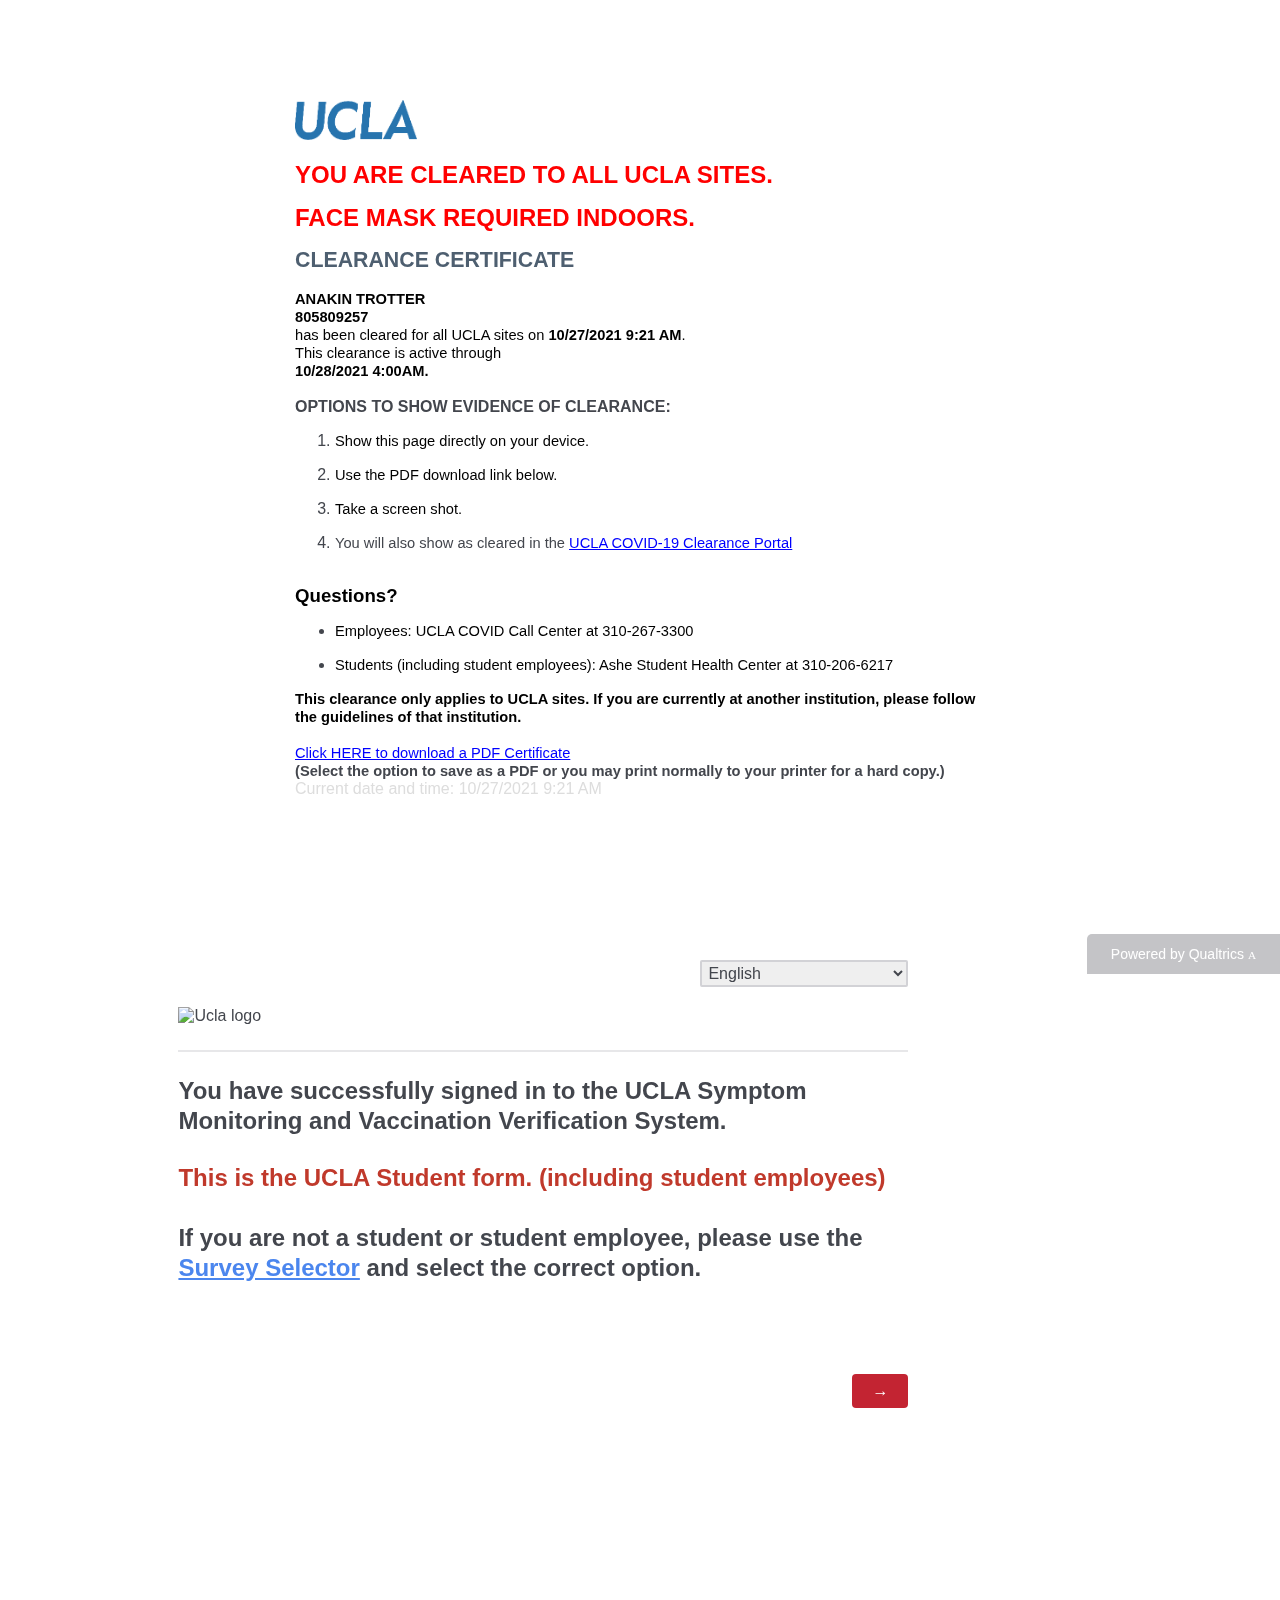
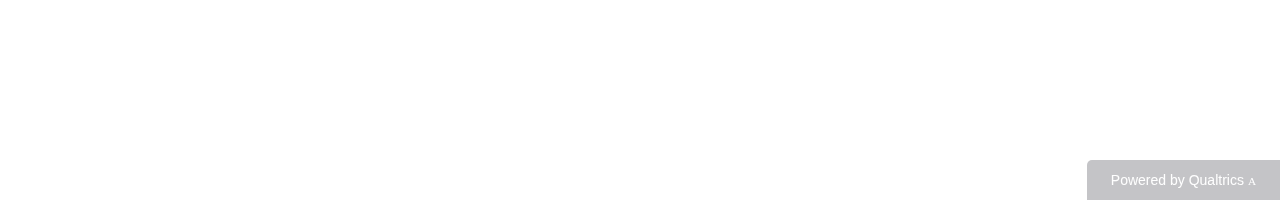
==== copy0.html @ d636b78f "pog" ====
<!DOCTYPE html>
<!-- saved from url=(0065)https://uclasurveys.co1.qualtrics.com/jfe/form/SV_2fy4RuUi5Izpreu -->
<html class="JFEScope" lang="EN">

<head>
	<meta http-equiv="Content-Type" content="text/html; charset=UTF-8">

	<meta http-equiv="X-UA-Compatible" content="IE=edge">
	<meta name="apple-mobile-web-app-capable" content="yes">
	<meta name="mobile-web-app-capable" content="yes">
	<title>UCLA Symptom Monitoring</title>

	<link rel="dns-prefetch" href="https://co1.qualtrics.com/WRQualtricsShared/">
	<link rel="preconnect" href="https://co1.qualtrics.com/WRQualtricsShared/">

	<meta name="description"
		content="Qualtrics sophisticated online survey software solutions make creating online surveys easy. Learn more about Research Suite and get a free account today.">
	<meta name="robots" content="noindex">
	<meta id="meta-viewport" name="viewport"
		content="width=device-width, initial-scale=1, minimum-scale=1, maximum-scale=2.5">
	<meta property="og:title" content="UCLA Symptom Monitoring">
	<meta property="og:description"
		content="Qualtrics sophisticated online survey software solutions make creating online surveys easy. Learn more about Research Suite and get a free account today.">


	<link rel="apple-touch-icon-precomposed" href="https://co1.qualtrics.com/WRQualtricsShared/Graphics/qipadicon.png">

	<script>(function (w) {
			'use strict';
			if (w.history && w.history.replaceState) {
				var path = w.location.pathname;
				var jfePathRegex = /^\/jfe\d+\//;

				if (jfePathRegex.test(path)) {
					w.history.replaceState(null, null, w.location.href.replace(path, path.replace(jfePathRegex, '/jfe/')));
				}
			}
		})(window);
	</script>
	<link type="image/x-icon" rel="icon"
		href="https://uclasurveys.co1.qualtrics.com/jfe/themes/skins/qualtrics/v4qualtrics1/version-1607546058279-cd7af8/files/favicon.ico">
	<script type="text/javascript" charset="utf-8" async=""
		src="./UCLA Symptom Monitoring_files/db.21026c4133e1c59eaf45.js.download"></script>
	<script type="text/javascript" charset="utf-8" async=""
		src="./UCLA Symptom Monitoring_files/jsApi.8da1775e8131fb08b25b.js.download"></script>
	<script type="text/javascript" charset="utf-8" async=""
		src="./UCLA Symptom Monitoring_files/prototype.213678de24c47bc84650.js.download"></script>
	<script type="text/javascript" charset="utf-8" async=""
		src="./UCLA Symptom Monitoring_files/slide.d56a75b98a72bfb470e0.js.download"></script>
	<script type="text/javascript" charset="utf-8" async=""
		src="./UCLA Symptom Monitoring_files/mc.3b7764525d9f2c925e16.js.download"></script>
	<script type="text/javascript" charset="utf-8" async=""
		src="./UCLA Symptom Monitoring_files/te.b070a1cd94fb27974783.js.download"></script>
	<script
		data-runid="7609130253746561"> (function () { var g = function (e, h, f, g) { this.get = function (a) { for (var a = a + "=", c = document.cookie.split(";"), b = 0, e = c.length; b < e; b++) { for (var d = c[b]; " " == d.charAt(0);)d = d.substring(1, d.length); if (0 == d.indexOf(a)) return d.substring(a.length, d.length) } return null }; this.set = function (a, c) { var b = "", b = new Date; b.setTime(b.getTime() + 6048E5); b = "; expires=" + b.toGMTString(); document.cookie = a + "=" + c + b + "; path=/; " }; this.check = function () { var a = this.get(f); if (a) a = a.split(":"); else if (100 != e) "v" == h && (e = Math.random() >= e / 100 ? 0 : 100), a = [h, e, 0], this.set(f, a.join(":")); else return !0; var c = a[1]; if (100 == c) return !0; switch (a[0]) { case "v": return !1; case "r": return c = a[2] % Math.floor(100 / c), a[2]++, this.set(f, a.join(":")), !c } return !0 }; this.go = function () { if (this.check()) { var a = document.createElement("script"); a.type = "text/javascript"; a.src = g + "&t=" + (new Date()).getTime(); document.body && document.body.appendChild(a) } }; this.start = function () { var a = this; window.addEventListener ? window.addEventListener("load", function () { a.go() }, !1) : window.attachEvent && window.attachEvent("onload", function () { a.go() }) } }; try { (new g(100, "r", "QSI_S_SI_4IRI7E7Didzz5Nr", "//zn5ydlsbwpgrsccsp-qps.siteintercept.qualtrics.com/WRSiteInterceptEngine/?Q_SIID=SI_4IRI7E7Didzz5Nr&Q_LOC=" + encodeURIComponent(window.location.href))).go() } catch (e) { console.log(e) } })();</script>
	<script data-runid="7609130253746561">Qualtrics.SurveyEngine.addOnload(Qualtrics.uniformLabelHeight);</script>
	<script data-runid="7609130253746561">
		//TM6 Question Text Cell Padding
		//JFE
		Page.on('ready:imagesLoaded', function () {
			var t = jQuery(".QuestionText table");
			for (i = 0; i < t.length; i++) {
				if (t[i].cellPadding != undefined) {
					var p = t[i].cellPadding + "px";
					t.eq(i).find("th").css("padding", p);
					t.eq(i).find("td").css("padding", p);
				}
			}
		});
		//SE
		jQuery(window).on('load', function () {
			if (jQuery("div").hasClass("JFE") == false) {
				var t = jQuery(".QuestionText table");
				for (i = 0; i < t.length; i++) {
					if (t[i].cellPadding != undefined) {
						var p = t[i].cellPadding + "px";
						t.eq(i).find("th").css("padding", p);
						t.eq(i).find("td").css("padding", p);
					}
				}
			};
		});
		//TM21 iOS Text Box Width Fix
		//JFE
		Page.on('ready:imagesLoaded', function () {
			function isIE() {
				var myNav = navigator.userAgent.toLowerCase();
				return (myNav.indexOf('msie') != -1) ? parseInt(myNav.split('msie')[1]) : false;
			}
			if (!isIE()) {
				var mq = window.matchMedia("(max-width: 480px)");
				if (mq.matches == true) {
					jQuery(".Skin .MC .TextEntryBox").css("width", "100%");
					jQuery(".Skin .TE .ESTB .InputText").css("width", "100%");
					jQuery(".Skin .TE .FORM .InputText").css("width", "100%");
					jQuery(".Skin .TE .ML .InputText").css("width", "100%");
					jQuery(".Skin .TE .PW .InputText").css("width", "100%");
					jQuery(".Skin .TE .SL .InputText").css("width", "100%");
				};
			};
		});
		//SE
		jQuery(window).on('load', function () {
			function isIE() {
				var myNav = navigator.userAgent.toLowerCase();
				return (myNav.indexOf('msie') != -1) ? parseInt(myNav.split('msie')[1]) : false;
			}
			if (!isIE()) {
				var mq = window.matchMedia("(max-width: 480px)");
				if (jQuery("div").hasClass("JFE") == false && mq.matches == true) {
					jQuery(".Skin .MC .TextEntryBox").css("width", "100%");
					jQuery(".Skin .TE .ESTB .InputText").css("width", "100%");
					jQuery(".Skin .TE .FORM .InputText").css("width", "100%");
					jQuery(".Skin .TE .ML .InputText").css("width", "100%");
					jQuery(".Skin .TE .PW .InputText").css("width", "100%");
					jQuery(".Skin .TE .SL .InputText").css("width", "100%");
				};
			};
		});
	</script>
	<script type="text/javascript" charset="utf-8" async=""
		src="./UCLA Symptom Monitoring_files/mp.68f8d86dd01e19ae1c35.js.download"></script>
</head>

<body id="SurveyEngineBody" style="direction: inherit;">
	<noscript>
		<style>
			#pace {
				display: none;
			}
		</style>
		<div style="padding:8px 15px;font-family:Helvetica,Arial,sans-serif;background:#fcc;border:1px solid #c55">
			Javascript is required to load this page.</div>
	</noscript>

	<style type="text/css">
		.pace {
			-webkit-pointer-events: none;
			pointer-events: none;
			-webkit-user-select: none;
			-moz-user-select: none;
			user-select: none
		}

		.pace-inactive {
			display: none
		}

		.pace .pace-progress {
			background: #007ac0;
			position: fixed;
			z-index: 2000;
			top: 0;
			left: 0;
			height: 2px;
			-webkit-transition: width 1s;
			-moz-transition: width 1s;
			-o-transition: width 1s;
			transition: width 1s
		}

		.pace .pace-progress-inner {
			display: block;
			position: absolute;
			right: 0;
			width: 100px;
			height: 100%;
			box-shadow: 0 0 10px #007ac0, 0 0 5px #007ac0;
			opacity: 1;
			-webkit-transform: rotate(3deg) translate(0, -4px);
			-moz-transform: rotate(3deg) translate(0, -4px);
			-ms-transform: rotate(3deg) translate(0, -4px);
			-o-transform: rotate(3deg) translate(0, -4px);
			transform: rotate(3deg) translate(0, -4px)
		}

		.pace .pace-activity {
			display: block;
			position: fixed;
			z-index: 2000;
			top: 30%;
			right: 50%;
			width: 50px;
			height: 50px;
			border: 8px solid transparent;
			border-top-color: #007ac0;
			border-left-color: #007ac0;
			border-radius: 80px;
			-webkit-animation: pace-spinner 1s linear infinite;
			-moz-animation: pace-spinner 1s linear infinite;
			-ms-animation: pace-spinner 1s linear infinite;
			-o-animation: pace-spinner 1s linear infinite;
			animation: pace-spinner 1s linear infinite;
			margin: -33px -33px 0 0;
			box-sizing: border-box
		}

		@-webkit-keyframes pace-spinner {
			0% {
				-webkit-transform: rotate(0);
				transform: rotate(0)
			}

			100% {
				-webkit-transform: rotate(360deg);
				transform: rotate(360deg)
			}
		}

		@-moz-keyframes pace-spinner {
			0% {
				-moz-transform: rotate(0);
				transform: rotate(0)
			}

			100% {
				-moz-transform: rotate(360deg);
				transform: rotate(360deg)
			}
		}

		@-o-keyframes pace-spinner {
			0% {
				-o-transform: rotate(0);
				transform: rotate(0)
			}

			100% {
				-o-transform: rotate(360deg);
				transform: rotate(360deg)
			}
		}

		@-ms-keyframes pace-spinner {
			0% {
				-ms-transform: rotate(0);
				transform: rotate(0)
			}

			100% {
				-ms-transform: rotate(360deg);
				transform: rotate(360deg)
			}
		}

		@keyframes pace-spinner {
			0% {
				transform: rotate(0)
			}

			100% {
				transform: rotate(360deg)
			}
		}
	</style>


	<script type="text/javascript">
		var QSettings = {

			jfeVersion: "19def1e8cc984fee3636a94d21083dcef52cbe8c",
			publicPath: "/jfe/static/dist/",
			cbs: [], bootstrapSkin: null, ab: false,
			getPT: function (cb) {
				if (this.pt !== undefined) {
					cb(this.success, this.pt);
				} else {
					this.cbs.push(cb);
				}
			},
			setPT: function (s, pt) {
				this.success = s;
				this.pt = pt;
				if (this.cbs.length) {
					for (var i = 0; i < this.cbs.length; i++) {
						this.cbs[i](s, pt);
					}
				}
			}
		};
	</script>

	<script>!function (e) { function a(c) { if (r[c]) return r[c].exports; var t = r[c] = { i: c, l: !1, exports: {} }; return e[c].call(t.exports, t, t.exports, a), t.l = !0, t.exports } var c = window.webpackJsonp; window.webpackJsonp = function (r, f, n) { for (var o, d, b, i = 0, u = []; i < r.length; i++)d = r[i], t[d] && u.push(t[d][0]), t[d] = 0; for (o in f) Object.prototype.hasOwnProperty.call(f, o) && (e[o] = f[o]); for (c && c(r, f, n); u.length;)u.shift()(); if (n) for (i = 0; i < n.length; i++)b = a(a.s = n[i]); return b }; var r = {}, t = { 41: 0 }; a.e = function (e) { function c() { o.onerror = o.onload = null, clearTimeout(d); var a = t[e]; 0 !== a && (a && a[1](new Error("Loading chunk " + e + " failed.")), t[e] = void 0) } var r = t[e]; if (0 === r) return new Promise(function (e) { e() }); if (r) return r[2]; var f = new Promise(function (a, c) { r = t[e] = [a, c] }); r[2] = f; var n = document.getElementsByTagName("head")[0], o = document.createElement("script"); o.type = "text/javascript", o.charset = "utf-8", o.async = !0, o.timeout = 12e4, a.nc && o.setAttribute("nonce", a.nc), o.src = a.p + "c/" + ({ 0: "slidercontrol-jfe", 1: "timing", 2: "matrix", 3: "slider", 4: "mc", 5: "te", 6: "scoring", 7: "hotspot", 8: "hl", 9: "fileupload", 10: "cs", 11: "ro", 12: "fancybox", 13: "toc", 14: "ss", 15: "db", 16: "recaptchav3", 17: "draw", 18: "hmap", 19: "pgr", 20: "meta", 21: "captcha", 22: "response-summary", 23: "mp", 24: "preview", 25: "mockForm", 26: "sbs", 27: "dd", 28: "relevantid", 29: "jsApi", 30: "slide", 31: "flip", 32: "fade", 33: "barrel-roll", 34: "adobe", 35: "focus-handler", 39: "prototype", 40: "advance-button-template" }[e] || e) + "." + { 0: "9eb566bf3034e1344b1c", 1: "10e2092b63d7d130065a", 2: "d49b6248e7d3d78dfde1", 3: "77286d021d283d68445f", 4: "3b7764525d9f2c925e16", 5: "b070a1cd94fb27974783", 6: "70ee21e4cba32bcc7758", 7: "1ca3b415c49493d3a6fa", 8: "234fb0e7095f2bd6d6aa", 9: "8f3b5843a8659c66963f", 10: "0e6b7243a4ca269eb3c0", 11: "5ba86b3fbf87f4217897", 12: "f725f7be2010b60c8dcd", 13: "4f9b8393e91b17024cc2", 14: "2ade433e2a7ddc53f871", 15: "21026c4133e1c59eaf45", 16: "aad92c4fd30f7aa079ec", 17: "0772f63a1c5bfc70498c", 18: "6164af58c06bb91db9a5", 19: "566ff1770655e7b9bc59", 20: "cce99c6e38e3eefa8032", 21: "30634d326adbc161464d", 22: "781557e3f92fe8cec01d", 23: "68f8d86dd01e19ae1c35", 24: "9e8bf0ded360427b67d7", 25: "8429fde628b8d5354aba", 26: "376e10e4aeda799fe060", 27: "472750da659751a79634", 28: "ad4c90aeae74b52eb8f9", 29: "8da1775e8131fb08b25b", 30: "d56a75b98a72bfb470e0", 31: "11cd86b0c9b9a5b0c92d", 32: "28cd25355745d3304df8", 33: "f12e5a5d1f06d2d7ec4e", 34: "767164f3445334aaa800", 35: "4df7abdf58975a559393", 39: "213678de24c47bc84650", 40: "46dcdb07d19720237266" }[e] + ".js"; var d = setTimeout(c, 12e4); return o.onerror = o.onload = c, n.appendChild(o), f }, a.m = e, a.c = r, a.d = function (e, c, r) { a.o(e, c) || Object.defineProperty(e, c, { configurable: !1, enumerable: !0, get: r }) }, a.n = function (e) { var c = e && e.__esModule ? function () { return e.default } : function () { return e }; return a.d(c, "a", c), c }, a.o = function (e, a) { return Object.prototype.hasOwnProperty.call(e, a) }, a.p = "", a.oe = function (e) { throw console.error(e), e } }([]);</script>
	<script src="./UCLA Symptom Monitoring_files/vendor.ebcc59b90a2a037c75b9.js.download"
		crossorigin="anonymous"></script>
	<script src="./UCLA Symptom Monitoring_files/jfe.f4a27c51de2e3bd51abb.js.download" crossorigin="anonymous"></script>

	<link href="./UCLA Symptom Monitoring_files/stylesheet.css" rel="stylesheet">

	<link id="rtlStyles" rel="stylesheet" type="text/css">
	<style id="customStyles"></style>

	<style>
		.JFEScope .questionFocused .advanceButtonContainer {
			transition: opacity .3s !important;
			visibility: unset;
			opacity: 1
		}

		.JFEScope .questionUnfocused .advanceButtonContainer,
		.advanceButtonContainer {
			transition: opacity .3s !important;
			visibility: hidden;
			opacity: 0
		}

		.Skin .Bipolar .bipolar-mobile-header,
		.Skin .Bipolar .desktop .bipolar-mobile-header,
		.Skin .Bipolar .mobile .ColumnLabelHeader {
			display: none
		}

		/* Hide mobile preview scrollbar for Chrome, Safari and Opera */
		html.MobilePreviewFrame::-webkit-scrollbar {
			display: none;
		}

		/* Hide mobile preview scrollbar for IE and Edge */
		html.MobilePreviewFrame {
			-ms-overflow-style: none;
			scrollbar-width: none;
		}
	</style>
	<style type="text/css">
		.accessibility-hidden {
			height: 0;
			width: 0;
			overflow: hidden;
			position: absolute;
			left: -999px
		}
	</style>
	<div id="polite-announcement" class="accessibility-hidden" aria-live="polite" aria-atomic="true">You are on the next
		page</div>
	<div id="assertive-announcement" class="accessibility-hidden" aria-live="assertive" role="alert" aria-atomic="true">
	</div>
	<script type="text/javascript">
		(function () {
			var o = {};
			try {
				Object.defineProperty(o, 'compat', { value: true, writable: true, enumerable: true, configurable: true });
			} catch (e) { };
			if (o.compat !== true || document.addEventListener === undefined) {
				window.location.pathname = '/jfe/incompatibleBrowser';
			}
		})();
		QSettings.ab = false;
		document.title = "UCLA Symptom Monitoring";

		(function (s) {
			QSettings.bootstrapSkin = s;
			var sp = document.getElementById('skinPrefetch');
			if (sp) {
				sp.innerHTML = s;
			}
		})("<meta name=\"HandheldFriendly\" content=\"true\" />\n<meta name = \"viewport\" content = \"user-scalable = no, maximum-scale=1, minimum-scale=1, initial-scale = 1, width = device-width\" />\n<div class='Skin'>\n\t<div id=\"Overlay\"></div>\n\t<div id=\"Wrapper\">\n\t\t<div id='ProgressBar'>{~ProgressBar~}</div>\n\t\t<div class='SkinInner'>\n\t\t\t<div id='LogoContainer'>\n\t\t\t\t<div id='Logo'></div>\n\t\t\t</div>\n\t\t\t<div id='HeaderContainer'>\n\t\t\t\t\t<div id='Header'>{~Header~}</div>\n\t\t\t\t</div>\n\t\t\t<div id='SkinContent'>\n\t\t\t\t<div id='Questions'>{~Question~}</div>\n\t\t\t\t<div id='Buttons'>{~Buttons~}</div>\n\t\t\t</div>\n\t\t</div>\n\t\t<div id='Footer'>{~Footer~}</div>\n\t\t<div id='PushStickyFooter'></div>\n\t</div>\n\t<div id=\"Plug\" style=\"display:block !important;\"><a style=\"display:block !important;\" href=\"http://www.qualtrics.com/\" target=\"_blank\">{~Plug~}</a></div>\n</div>\n<script>Qualtrics.SurveyEngine.addOnload(Qualtrics.uniformLabelHeight);<\/script>\n\n<script>\n//TM6 Question Text Cell Padding\n\t//JFE\n\tPage.on('ready:imagesLoaded',function() {\n\t\tvar t = jQuery(\".QuestionText table\");\n\t  for (i=0; i<t.length; i++) {\n\t    if (t[i].cellPadding != undefined) {\n\t      var p = t[i].cellPadding + \"px\";\n\t      t.eq(i).find(\"th\").css(\"padding\",p);\n\t      t.eq(i).find(\"td\").css(\"padding\",p);\n\t    }\n\t  }\n\t});\n\t//SE\n\tjQuery(window).on('load',function() {\n\t\tif (jQuery(\"div\").hasClass(\"JFE\") == false) {\n\t    var t = jQuery(\".QuestionText table\");\n\t    for (i=0; i<t.length; i++) {\n\t      if (t[i].cellPadding != undefined) {\n\t        var p = t[i].cellPadding + \"px\";\n\t        t.eq(i).find(\"th\").css(\"padding\",p);\n\t        t.eq(i).find(\"td\").css(\"padding\",p);\n\t      }\n\t    }\n\t\t};\n\t});\n//TM21 iOS Text Box Width Fix\n//JFE\nPage.on('ready:imagesLoaded',function() {\n\tfunction isIE () {\n  \tvar myNav = navigator.userAgent.toLowerCase();\n  \treturn (myNav.indexOf('msie') != -1) ? parseInt(myNav.split('msie')[1]) : false;\n\t}\n\tif (!isIE()) {\n\t\tvar mq = window.matchMedia( \"(max-width: 480px)\" );\n\t\tif (mq.matches == true) {\n\t\t\tjQuery(\".Skin .MC .TextEntryBox\").css(\"width\",\"100%\");\n\t\t\tjQuery(\".Skin .TE .ESTB .InputText\").css(\"width\",\"100%\");\n\t\t\tjQuery(\".Skin .TE .FORM .InputText\").css(\"width\",\"100%\");\n\t\t\tjQuery(\".Skin .TE .ML .InputText\").css(\"width\",\"100%\");\n\t\t\tjQuery(\".Skin .TE .PW .InputText\").css(\"width\",\"100%\");\n\t\t\tjQuery(\".Skin .TE .SL .InputText\").css(\"width\",\"100%\");\n\t\t};\n\t};\n});\n//SE\njQuery(window).on('load',function() {\n\tfunction isIE () {\n  \tvar myNav = navigator.userAgent.toLowerCase();\n  \treturn (myNav.indexOf('msie') != -1) ? parseInt(myNav.split('msie')[1]) : false;\n\t}\n\tif (!isIE()) {\n\t\tvar mq = window.matchMedia( \"(max-width: 480px)\" );\n\t\tif (jQuery(\"div\").hasClass(\"JFE\") == false && mq.matches == true) {\n\t\t\tjQuery(\".Skin .MC .TextEntryBox\").css(\"width\",\"100%\");\n\t\t\tjQuery(\".Skin .TE .ESTB .InputText\").css(\"width\",\"100%\");\n\t\t\tjQuery(\".Skin .TE .FORM .InputText\").css(\"width\",\"100%\");\n\t\t\tjQuery(\".Skin .TE .ML .InputText\").css(\"width\",\"100%\");\n\t\t\tjQuery(\".Skin .TE .PW .InputText\").css(\"width\",\"100%\");\n\t\t\tjQuery(\".Skin .TE .SL .InputText\").css(\"width\",\"100%\");\n\t\t};\n\t};\n});\n<\/script>");


		(function () {
			var fv = document.createElement('link');
			fv.type = 'image/x-icon';
			fv.rel = 'icon';
			fv.href = "/jfe/themes/skins/qualtrics/v4qualtrics1/version-1607546058279-cd7af8/files/favicon.ico";
			document.getElementsByTagName('head')[0].appendChild(fv);
		}());


	</script>
	<script type="text/javascript">
		QSettings.setPT(true, { "FormSessionID": "FS_2YqXE4323oDsQxB", "QuestionIDs": ["QID43", "QID148"], "QuestionDefinitions": { "QID43": { "DefaultChoices": false, "DataExportTag": "logo", "QuestionType": "DB", "Selector": "GRB", "SubSelector": "WOTXB", "Configuration": { "QuestionDescriptionOption": "UseText" }, "ChoiceOrder": [], "Validation": { "Settings": { "Type": "None" } }, "GradingData": [], "Language": { "ES": { "QuestionText": "UCLA logo" }, "EN": { "QuestionText": "Ucla logo" } }, "NextChoiceId": 4, "NextAnswerId": 1, "Graphics": "IM_bCIHOlPJmibrmF7", "GraphicsDescription": "Ucla logo", "QuestionID": "QID43", "DataVisibility": { "Private": false, "Hidden": false }, "SurveyLanguage": "EN", "FullImageURL": "https://uclasurveys.co1.qualtrics.com/WRQualtricsControlPanel/Graphic.php?IM=IM_bCIHOlPJmibrmF7" }, "QID148": { "DefaultChoices": false, "DataExportTag": "opening_title", "QuestionType": "DB", "Selector": "TB", "DataVisibility": { "Private": false, "Hidden": false }, "Configuration": { "QuestionDescriptionOption": "SpecifyLabel" }, "ChoiceOrder": [], "Validation": { "Settings": { "Type": "None" } }, "GradingData": [], "Language": { "ES": { "QuestionText": "<span style=\"font-size:19px;\">Ha iniciado sesión correctamente en UCLA Symptom Monitor.</span>\n<div>&nbsp;</div>\n\n<div><span style=\"font-size:19px;\"><span style=\"color:#e74c3c;\"><strong>Este es el formulario de empleado de UCLA. (personal y profesores)</strong></span></span></div>\n\n<div>&nbsp;</div>\n\n<div><span style=\"font-size:19px;\">Si es estudiante o empleado estudiante, utilice el <a href=\"https://uclasurveys.co1.qualtrics.com/jfe/form/SV_3qRLtouCYKzBbH7\" target=\"_blank\">Survey Selector (Selector de encuestas)</a>&nbsp;y seleccione la opción de estudiante.</span></div>" }, "EN": { "QuestionText": "<span style=\"font-size:24px;\"><strong><span style=\"font-family:Arial,Helvetica,sans-serif;\">You have successfully signed in to the UCLA Symptom Monitoring and Vaccination Verification System.</span></strong></span>\n<div>&nbsp;</div>\n\n<div><font face=\"Arial, Helvetica, sans-serif\"><span style=\"font-size: 24px;\"><b><span style=\"color:#c0392b;\">This is the UCLA Student form.&nbsp;</span></b></span></font><span style=\"font-size: 24px;\"><b><span style=\"color:#c0392b;\">(</span></b></span><b style=\"font-size: 24px;\"><span style=\"color:#c0392b;\">including student employees)</span>&nbsp;</b></div><div><font face=\"Arial, Helvetica, sans-serif\"><span style=\"font-size: 24px;\"><b><br></b></span></font></div><div><font face=\"Arial, Helvetica, sans-serif\"><span style=\"font-size: 24px;\"><b>If you are not a student or student employee, please use the <a href=\"https://uclasurveys.co1.qualtrics.com/jfe/form/SV_3qRLtouCYKzBbH7\">Survey Selector</a> and select the correct option.</b></span></font>&nbsp;</div>" } }, "NextChoiceId": 12, "NextAnswerId": 1, "QuestionID": "QID148", "SurveyLanguage": "EN" } }, "NextButton": null, "PreviousButton": false, "Count": 2, "Skipped": 0, "NotDisplayed": 2, "LanguageSelector": null, "Messages": { "ModalDialogMessages": { "UnansweredQuestion": "There is 1 unanswered question on this page", "UnansweredQuestions": "There are %1 unanswered questions on this page", "ContinueQuestion": "Would you like to continue?", "AnswerQuestion": "Answer the Question", "AnswerQuestions": "Answer the Questions", "ContinueWithoutAnswering": "Continue Without Answering", "RequestResponseTitle": "Response Requested", "Continue": "Continue", "ModifyAnswers": "Modify Answers", "PDPQuestionDialogSingle": "It looks like you may have entered some sensitive information in a question", "PDPQuestionDialogMultiple": "It looks like you may have entered some sensitive information in %1 questions" }, "PoweredByQualtrics": "Powered by Qualtrics", "PoweredByQualtricsLabel": "Powered by Qualtrics: Learn more about Qualtrics in a new tab", "NextPage": "Next page", "A11yNextPage": "You are on the next page", "A11yPageLoaded": "Page Loaded", "A11yPageLoading": "Page is loading", "A11yPrevPage": "You are on the previous page", "ExpandedImageAltText": "expanded image: %1", "ModalLabel": "modal", "ImageError": "image failed to load", "Close": "Close", "FailedToReachServer": "We were unable to connect to our servers. Please check your internet connection and try again.", "ConnectionError": "Connection Error", "IPDLError": "Sorry, an unexpected error occurred.", "Retry": "Retry", "Cancel": "Cancel", "Language": "Language", "Done": "Done", "AutoAdvanceLabel": "or press Enter", "DecimalSeparator": "Please exclude commas and if necessary use a point as a decimal separator.", "UnexpectedError": "Sorry, an unexpected error occurred.", "RequiredResponseForced": "Response required", "RequiredResponseRequested": "Please provide a response", "QuestionValidationBanner": "There is 1 issue to fix.", "QuestionValidationBannerMulti": "There are %1 issues to fix.", "QuestionValidationJumpToFirst": "Review", "QuestionValidationJumpToNext": "Go to next issue", "QuestionValidationJumpToNav": "Done reviewing", "NPSColumnLabel": "%1 - %2", "MatrixSummary": "%1/%2 responses entered", "IE10Body": "You are using an unsupported browser. Qualtrics surveys will no longer load in Internet Explorer 10 after February 28, 2020.", "BipolarPreference": "Select this answer if you prefer %1 over %2 by %3 points.", "BipolarNoPreference": "Select this answer if you have no preference between %1 and %2.", "Blank": "Blank", "CaptchaRequired": "Answering the captcha is required to proceed", "HidePassword": "Hide password", "MCMSB_Instructions": "To select multiple options in a row, click and drag your mouse or hold down Shift when selecting. To select non-sequential options, hold down Control (on a PC) or Command (on a Mac) when clicking. To deselect an option, hold down Control or Command and click on a selected option.", "MLDND_Instructions": "Drag and drop each item from the list into a bucket.", "PGR_Instructions": "Drag and drop items into groups. Within each group, rank items by dragging and dropping them into place.", "ROSB_Instructions": "Select items and then rank them by clicking the arrows to move each item up and down.", "ShowPassword": "Show password" }, "IsPageMessage": false, "ErrorCode": null, "PageMessageTranslations": {}, "CurrentLanguage": "EN", "FallbackLanguage": "EN", "QuestionRuntimes": { "QID43": { "Highlight": false, "ID": "QID43", "Type": "DB", "Selector": "GRB", "SubSelector": "WOTXB", "ErrorMsg": null, "Valid": false, "MobileFirst": false, "Displayed": true, "PreValidation": { "Settings": { "Type": "None" } }, "Graphics": "https://uclasurveys.co1.qualtrics.com/WRQualtricsControlPanel/Graphic.php?IM=IM_bCIHOlPJmibrmF7", "GraphicsDescription": "Ucla logo", "PDPErrorMsg": null, "QuestionText": "Ucla logo", "Active": true }, "QID148": { "Highlight": false, "ID": "QID148", "Type": "DB", "Selector": "TB", "SubSelector": null, "ErrorMsg": null, "Valid": false, "MobileFirst": false, "Displayed": true, "PreValidation": { "Settings": { "Type": "None" } }, "PDPErrorMsg": null, "QuestionText": "<span style=\"font-size:24px;\"><strong><span style=\"font-family:Arial,Helvetica,sans-serif;\">You have successfully signed in to the UCLA Symptom Monitoring and Vaccination Verification System.</span></strong></span>\n<div>&nbsp;</div>\n\n<div><font face=\"Arial, Helvetica, sans-serif\"><span style=\"font-size: 24px;\"><b><span style=\"color:#c0392b;\">This is the UCLA Student form.&nbsp;</span></b></span></font><span style=\"font-size: 24px;\"><b><span style=\"color:#c0392b;\">(</span></b></span><b style=\"font-size: 24px;\"><span style=\"color:#c0392b;\">including student employees)</span>&nbsp;</b></div><div><font face=\"Arial, Helvetica, sans-serif\"><span style=\"font-size: 24px;\"><b><br></b></span></font></div><div><font face=\"Arial, Helvetica, sans-serif\"><span style=\"font-size: 24px;\"><b>If you are not a student or student employee, please use the <a href=\"https://uclasurveys.co1.qualtrics.com/jfe/form/SV_3qRLtouCYKzBbH7\">Survey Selector</a> and select the correct option.</b></span></font>&nbsp;</div>", "Active": true } }, "IsEOS": false, "FailedValidation": false, "PDPValidationFailureQuestionIDs": [], "BlockID": "BL_2ofzqFWv1qTqkmx", "FormTitle": "UCLA Symptom Monitoring", "SurveyMetaDescription": "Qualtrics sophisticated online survey software solutions make creating online surveys easy. Learn more about Research Suite and get a free account today.", "TableOfContents": null, "UseTableOfContents": false, "SM": { "BaseServiceURL": "https://uclasurveys.co1.qualtrics.com", "BrandDataCenterURL": "https://iad1.qualtrics.com", "SurveyQuestionTypes": ["MC", "DB", "TE", "HotSpot"], "SurveyFullQuestionTypes": ["MCSAVRTX", "DBTB", "TESL", "MCMAVRTX", "HotSpotOnOff", "TEFORM", "DBGRBWOTXB"], "XSRFToken": "TlCl2GKUeM9Bkb2mowE9cg", "StartDate": "2021-09-20 23:30:53", "StartDateRaw": 1632180653134, "BrandID": "uclasurveys", "BrowserName": "Chrome", "BrowserVersion": "93.0.4577.82", "OS": "Windows NT 10.0", "UserAgent": "Mozilla/5.0 (Windows NT 10.0; Win64; x64) AppleWebKit/537.36 (KHTML, like Gecko) Chrome/93.0.4577.82 Safari/537.36", "LastUserAgent": "Mozilla/5.0 (Windows NT 10.0; Win64; x64) AppleWebKit/537.36 (KHTML, like Gecko) Chrome/93.0.4577.82 Safari/537.36", "QueryString": "", "IP": "169.232.70.69", "URL": "https://uclasurveys.co1.qualtrics.com/jfe/form/SV_2fy4RuUi5Izpreu", "BaseHostURL": "https://uclasurveys.co1.qualtrics.com", "ProxyURL": "https://uclasurveys.co1.qualtrics.com/jfe/form/SV_2fy4RuUi5Izpreu", "JFEDataCenter": "jfe5", "dataCenterPath": "jfe5", "SurveyVersionID": "9223370405219337026", "JFEVersionID": "1817ee7f3c40add2ceb60a2dc3abe25f05136b30", "FormSessionID": "FS_2YqXE4323oDsQxB", "SurveyID": "SV_2fy4RuUi5Izpreu", "SeenQuestionTypes": ["TE"], "SeenFullQuestionTypes": ["TEFORM"], "EndDate": "2021-09-20 23:30:54", "EndDateRaw": 1632180654709, "Progress": 0 }, "ED": { "SID": "SV_2fy4RuUi5Izpreu", "SurveyID": "SV_2fy4RuUi5Izpreu", "Q_URL": "https://uclasurveys.co1.qualtrics.com/jfe/form/SV_2fy4RuUi5Izpreu", "UserAgent": "Mozilla/5.0 (Windows NT 10.0; Win64; x64) AppleWebKit/537.36 (KHTML, like Gecko) Chrome/93.0.4577.82 Safari/537.36", "Q_CHL": "anonymous", "Q_LastModified": 1631635438, "Q_Language": "EN" }, "EDMETA": {}, "PostToStartED": {}, "FormRuntime": null, "RuntimePayload": null, "TransactionID": 2, "ReplacesOutdated": false, "EOSRedirectURL": null, "RedirectURL": null, "SaveOnPageUnload": true, "ProgressPercent": 62, "ProgressBarText": "Survey Completion", "ProgressAccessibleText": "Current Progress", "FormOptions": { "BackButton": true, "SaveAndContinue": false, "SurveyProtection": "PublicSurvey", "BallotBoxStuffingPrevention": false, "NoIndex": "Yes", "SecureResponseFiles": true, "SurveyExpiration": null, "SurveyTermination": "DefaultMessage", "Header": "", "Footer": "", "ProgressBarDisplay": "None", "PartialData": "+4 hour", "ValidationMessage": null, "PreviousButton": { "Display": "↝" }, "NextButton": { "Display": "→" }, "SurveyTitle": "UCLA Symptom Monitoring", "SkinLibrary": "Qualtrics", "SkinType": "MQ", "Skin": "v4qualtrics1", "NewScoring": 1, "EOSMessage": "MS_9FVugZgub1iElFz", "ShowExportTags": false, "CollectGeoLocation": false, "SurveyMetaDescription": "Qualtrics sophisticated online survey software solutions make creating online surveys easy. Learn more about Research Suite and get a free account today.", "PasswordProtection": "No", "AnonymizeResponse": "No", "RefererCheck": "No", "UseCustomSurveyLinkCompletedMessage": null, "SurveyLinkCompletedMessage": "", "SurveyLinkCompletedMessageLibrary": "", "ResponseSummary": "No", "EOSMessageLibrary": "UR_cvTJ5djhCUqCymF", "EOSRedirectURL": "https://", "EmailThankYou": false, "ThankYouEmailMessageLibrary": null, "ThankYouEmailMessage": null, "ValidateMessage": false, "ValidationMessageLibrary": null, "InactiveSurvey": "DefaultMessage", "PartialDataCloseAfter": "LastActivity", "ActiveResponseSet": "RS_b17bwb6gcY3Vksm", "InactiveMessageLibrary": "", "InactiveMessage": "", "AvailableLanguages": { "EN": [], "ES": [] }, "ProtectSelectionIds": true, "SurveyName": "USM Vaccination Verification - Students", "PartialDeletion": null, "SkinQuestionWidth": 700, "SurveyLanguage": "EN", "SurveyStartDate": "-0001-11-30 06:59:56", "SurveyExpirationDate": "-0001-11-30 06:59:56", "SurveyCreationDate": "2021-07-29 21:17:58", "SkinOptions": { "Description": "Qualtrics 2014", "Version": "2", "AnyDeviceSupport": true, "Transitions": "Slide,Fade,Flip,Barrel", "DefaultTransition": "Slide", "CSS": "basestylesv4", "Deprecated": false, "Sort": 20, "WindowWidth": 900, "WindowHeight": 600, "QuestionWidth": 700, "CssVersion": 4, "Icons": { "favicon": "/jfe/themes/skins/qualtrics/v4qualtrics1/version-1607546058279-cd7af8/files/favicon.ico" }, "ResponsiveSkin": { "SkinLibrary": "Qualtrics", "SkinType": "MQ", "Skin": "v4qualtrics1", "BaseCss": "/jfe/themes/skins/qualtrics/v4qualtrics1/version-1607546058279-cd7af8/stylesheet.css" } }, "SkinBaseCss": "/jfe/themes/skins/qualtrics/v4qualtrics1/version-1607546058279-cd7af8/stylesheet.css", "PageTransition": "Slide", "CustomLanguages": null, "SurveyTimezone": "America/Los_Angeles", "Language": "EN", "Languages": { "EN": { "DisplayName": "English" }, "ES": { "DisplayName": "Español (América Latina)" } }, "DefaultLanguages": { "AR": "العربية", "ASM": "অসমীয়া", "AZ-AZ": "Azərbaycan dili", "BEL": "Беларуѝкаѝ", "BG": "Българѝки", "BS": "Bosanski", "BN": "বাংলা", "CA": "Català", "CEB": "Bisaya", "CKB": "كوردي", "CS": "Čeština", "CY": "Cymraeg", "DA": "Dansk", "DE": "Deutsch", "EL": "Ελληνικά", "EN": "English", "EN-GB": "English - United Kingdom", "EN_GB": "English - Great Britain", "EO": "Esperanto", "ES": "Español (América Latina)", "ES-ES": "Español", "ET": "Eesti", "FA": "ٝارسی", "FI": "Suomi", "FR": "Français", "FR-CA": "Français (Canada)", "GU": "ગ૝જરાતી ", "HE": "עברית", "HI": "हिनढ़दी", "HIL": "Hiligaynon", "HR": "Hrvatski", "HU": "Magyar", "HYE": "Հայերեն", "ID": "Bahasa Indonesia", "ISL": "Ýslenska", "IT": "Italiano", "JA": "日本語", "KAN": "ಕನೝನಡ", "KAT": "ქორთული", "KAZ": "Қазақ", "KM": "ភាសាឝ្មែរ", "KO": "한국어", "LV": "Latviešu", "LT": "Lietuviškai", "MAL": "മലയാളം", "MAR": "मराठी", "MK": "Mакедонѝки", "MN": "Монгол", "MS": "Bahasa Malaysia", "MY": "မြန်မာဘာသာ", "NE": "नेपाली", "NL": "Nederlands", "NO": "Norsk", "ORI": "ଓଡ଼ିଆ ଭାଷା", "PA-IN": "ਪੰਜਾਬੀ (ਗ੝ਰਮ੝ਖੀ)", "PL": "Polski", "PT": "Português", "PT-BR": "Português Brasileiro", "RI-GI": "Rigi", "RO": "Română", "RU": "Руѝѝкий", "SIN": "සිංහල", "SK": "Slovenĝina", "SL": "Slovenšĝina", "SO": "Somali", "SQI": "Shqip", "SR": "Srpski", "SR-ME": "Crnogorski", "SV": "Svenska", "SW": "Kiswahili", "TA": "தமிழ௝", "TEL": "తెలౝగౝ", "TGL": "Tagalog", "TH": "ภาษาไทย", "TR": "Tϋrkçe", "UK": "Українѝька", "UR": "اردو", "VI": "Tiếng Việt", "ZH-S": "简体中文", "ZH-T": "繝體中文", "Q_DEV": "Developer" }, "ThemeURL": "//co1.qualtrics.com/WRQualtricsShared/" }, "Header": "", "Footer": "", "HasJavaScript": true, "IsSystemMessage": false, "FeatureFlags": { "JFE_BlockPrototypeJS": false }, "NextButtonAriaLabel": "Next", "PreviousButtonAriaLabel": "Previous", "BrandType": "Academic", "FilteredEDKeys": [], "CookieActions": { "Set": [], "Clear": [{ "secure": true, "sameSite": "None", "httpOnly": false, "path": "/", "domain": ".qualtrics.com", "maxAge": 15768000000, "name": "kOCipLLkE9yb6wwJeuqTVussjFdmk8zrKrtvL8BZ%2FpA%3D", "value": "~jfe5" }, { "secure": true, "sameSite": "None", "httpOnly": false, "path": "/", "domain": ".qualtrics.com", "maxAge": 15768000000, "name": "kOCipLLkE9yb6wwJeuqTVussjFdmk8zrKrtvL8BZ%2FpA%3D-singleReload", "value": "~jfe5" }] } });
	</script>


	<div class="JFE" id="P_1632180656360">
		<div class="JFEContent SkinV2 webkit CSS3" style="">
			<form id="Page" name="Page" class="Page ActivePage" data-testid="page-ready" style="">
				<meta name="HandheldFriendly" content="true">
				<meta name="viewport"
					content="user-scalable = no, maximum-scale=1, minimum-scale=1, initial-scale = 1, width = device-width">
				<div class="Skin">
					<div id="Overlay"></div>
					<div id="Wrapper">
						<div id="ProgressBar"></div>
						<div class="SkinInner">
							<div id="LogoContainer">
								<div id="Logo"></div>
							</div>
							<div id="HeaderContainer">
								<div id="Header" role="banner"></div>
							</div>
							<div id="SkinContent">
								<div id="Questions" role="main" style="">
									<div id="EndOfSurvey" aria-live="polite"
										class="END_OF_SURVEY EndOfSurvey BorderColor "><span
											style="font-size: 11pt; outline: rgb(0, 0, 0) solid 0px;"
											tabindex="-1"><span style="line-height:107%"><span
													style="font-family:&quot;Calibri&quot;,sans-serif"><img
														id="Picture_x0020_7"
														src="[data-uri]"
														style="width:91.5pt; height:30pt"
														data-image-state="ready"></span></span><br>
											<br>
											<span style="line-height:107%"><span
													style="font-family:Calibri,sans-serif"><b><span
															style="font-size:18.0pt"><span
																style="line-height:107%"><span style="color:red">YOU ARE
																	CLEARED TO ALL UCLA
																	SITES.</span></span></span></b></span></span></span><br>
										<br>
										<span style="font-size:11pt"><span style="line-height:107%"><span
													style="font-family:Calibri,sans-serif"><b><span
															style="font-size:18.0pt"><span
																style="line-height:107%"><span style="color:red">FACE
																	MASK REQUIRED
																	INDOORS.</span></span></span></b></span></span></span><br>
										<br>
										<span style="font-size:11pt"><span style="line-height:107%"><span
													style="font-family:Calibri,sans-serif"><b><span
															style="font-size:16.0pt"><span
																style="line-height:107%"><span
																	style="color:#4e5f70">CLEARANCE
																	CERTIFICATE</span></span></span></b></span></span></span><br>
										<br>
										<span style="font-size:11pt"><span style="line-height:107%"><span
													style="font-family:Calibri,sans-serif"><b><span
style="color:black">ANAKIN TROTTER&nbsp;</span></b><br><b><span style="color:black">805809257</span></b>&nbsp;<br>													<span style="color:black">has been cleared for all UCLA sites
on&nbsp;<b>10/27/2021 9:21 AM</b>.<br>														This clearance is active through&nbsp;</span><br>
													<b><span
style="color:black">10/28/2021&nbsp;4:00AM.</span></b></span></span></span><br>										<br>
										<span style="font-size:11pt"><span style="line-height:107%"><span
													style="font-family:Calibri,sans-serif"><b><span
															style="font-size:12.0pt"><span
																style="line-height:107%">OPTIONS TO SHOW EVIDENCE OF
																CLEARANCE:</span></span></b></span></span></span>
										<ol>
											<li style="margin-bottom:16px"><span style="font-size:11pt"><span
														style="line-height:107%"><span
															style="font-family:Calibri,sans-serif"><span
																style="color:black">Show this page directly on your
																device.</span></span></span></span></li>
											<li style="margin-bottom:16px"><span style="font-size:11pt"><span
														style="line-height:107%"><span
															style="font-family:Calibri,sans-serif"><span
																style="color:black">Use the PDF download link
																below.</span></span></span></span></li>
											<li style="margin-bottom:16px"><span style="font-size:11pt"><span
														style="line-height:107%"><span
															style="font-family:Calibri,sans-serif"><span
																style="color:black">Take a screen
																shot.</span></span></span></span></li>
											<li style="margin-bottom:16px"><span style="font-size:11pt"><span
														style="line-height:107%"><span
															style="font-family:Calibri,sans-serif">You will also show as
															cleared in the <a
																href="https://secure.ctsext.it.ucla.edu/UCLACovidClearance/"
																style="color:blue; text-decoration:underline"
																target="_blank">UCLA COVID-19 Clearance
																Portal</a></span></span></span></li>
										</ol>
										<br>
										<span style="font-size:11pt"><span style="line-height:107%"><span
													style="font-family:Calibri,sans-serif"><b><span
															style="font-size:14.0pt"><span
																style="line-height:107%"><span
																	style="color:black">Questions?</span></span></span></b></span></span></span>

										<div style="margin-bottom:16px">
											<ul>
												<li style="margin-bottom:16px"><span style="font-size:11pt"><span
															style="line-height:107%"><span
																style="font-family:Calibri,sans-serif"><span
																	style="color:black">Employees: <span
																		style="background:white">UCLA COVID Call Center
																		at
																		310-267-3300</span></span></span></span></span>
												</li>
												<li style="margin-bottom:16px"><span style="font-size:11pt"><span
															style="line-height:107%"><span
																style="font-family:Calibri,sans-serif"><span
																	style="color:black">Students (including student
																	employees): </span></span></span><span
															style="background:white"><span
																style="line-height:107%"><span
																	style="font-family:&quot;Calibri&quot;,sans-serif"><span
																		style="color:black">Ashe Student Health Center
																	</span></span></span></span><span
															style="line-height:107%"><span
																style="font-family:Calibri,sans-serif"><span
																	style="color:black"><span
																		style="background:white">at</span></span> <span
																	style="background:white"><span
																		style="color:black">310-206-6217</span></span></span></span></span>
												</li>
											</ul>
										</div>
										<b><span style="font-size:11.0pt"><span style="line-height:107%"><span
														style="font-family:&quot;Calibri&quot;,sans-serif"><span
															style="color:black">This clearance only applies to UCLA
															sites. If you are currently at another institution, please
															follow the guidelines of that
															institution.&nbsp;</span></span></span></span></b><br>
										&nbsp;<br>
										<span style="font-size:11.0pt"><span style="line-height:107%"><span
													style="font-family:&quot;Calibri&quot;,sans-serif"><a
														href="javascript:window.print();"
														style="color:blue; text-decoration:underline">Click HERE to
														download a PDF Certificate</a></span></span></span><br>
										<span style="font-size:11.0pt"><span style="line-height:107%"><span
													style="font-family:&quot;Calibri&quot;,sans-serif"><b>(Select the
														option to save as a PDF or you may print normally to your
														printer for a hard copy.)</b></span></span></span><br>
										<span style="font-size:12.0pt"><span style="line-height:107%"><span
													style="font-family:&quot;Calibri&quot;,sans-serif"><span
														style="color:#dddddd">Current date and
time:&nbsp;10/27/2021 9:21 AM													</span></span></span></span><br>
										<br>
										&nbsp;
									</div>
									<div id="SI_4IRI7E7Didzz5Nr"></div>
								</div>
								<div id="Buttons" role="navigation"></div>
							</div>
						</div>
						<div id="Footer" role="contentinfo"></div>
						<div id="PushStickyFooter"></div>
					</div>
					<div id="Plug" style="display:block !important;"><a style="display:block !important;"
							href="http://www.qualtrics.com/" target="_blank">Powered by Qualtrics</a></div>
				</div>


			</form>
		</div>
	</div>
	<script type="text/javascript" src="./UCLA Symptom Monitoring_files/saved_resource"></script>
</body>

</html>
---- UCLA Symptom Monitoring_files/stylesheet.css ----
#css-trigger{font-family:jfe !important}
#SurveyEngineBody{-webkit-text-size-adjust:100%}
.Skin .MC .MAHR li,.Skin .MC .SAHR li{float:left}
.Skin .QuestionBody .TextEntryBox.TextEntryLarge{width:600px;height:200px;margin:7px 0}
.Skin .QuestionBody .TextEntryBox.TextEntryMedium{width:300px;height:100px;margin:7px 0}
.Skin .PGR .DragAndDrop .Items ul li.Selected .rank{display:block}
.Skin .PGR .DragAndDrop .NotSelected .rank{display:none}
.Skin .PGR .DragAndDrop .Items ul li.Selected:hover{border:1px solid #ccc}
.Skin .PGR .DragAndDrop .NotSelected:hover{border:none;padding-left:0;padding-right:0}
.Skin .PGR .DragAndDrop .NotSelected .rank{display:none}
.Skin .PGR .DragAndDrop .Items ul li.Selected .rank{display:inline-block}
.Skin .QuestionOverlay{position:absolute;top:0;bottom:0;left:0;right:0;z-index:10000;background-color:#fff;opacity:0;filter:alpha(opacity=0)}
.Skin .ResponseSummary~.QuestionOuter.Matrix .DL td.last{width:50%}
.OrgHierarchy{padding:0 20px 20px 20px}
.OrgHierarchy .OHOuter input{border-color:#d2d2d6!important;margin-bottom:8px}
.OrgHierarchy .Units .QuestionText{margin-left:15px}
.OrgHierarchy .Units li.Selected>label{background:#2c70b8;border-color:#1459a3;border-radius:0;box-shadow:none;z-index:1}
.OrgHierarchy .UnitSelector li.Selected>label,.OrgHierarchy .UnitSelector li.Selected>label label{color:#fff;text-shadow:0 -1px #034892}
.OrgHierarchy #SkinContent{bottom:0}
.OrgHierarchy .OHOuter{margin-bottom:10px}
.OrgHierarchy input{width:200px;padding:5px;color:#333;line-height:14px;border:1px solid #b3b3b3;box-shadow:0 1px 0 #fff;font-size:12px}
.OrgHierarchy .Units{max-height:500px;-ms-overflow-style:-ms-autohiding-scrollbar;overflow-y:auto;overflow-x:auto;width:auto;margin-top:5px}
.OrgHierarchy .Units ul{padding-left:30px;margin-top:0;list-style-type:none}
.OrgHierarchy .Units li{list-style-type:none;padding-top:3px}
.OrgHierarchy .v2 .Units li{padding-top:3px}
.OrgHierarchy .Units li .smallBarLoadingImage{background-image:url(/jfe/themes/base-css/basestylesv4/version-1607536841456-c22100/files/ajax_loading3.gif);display:block;height:11px;width:16px;margin-left:43px}
.OrgHierarchy .Units .NoToggleSpacing{width:5%;float:left;height:32px}
.OrgHierarchy .Units .ToggleContainer{height:32px;cursor:pointer;width:34px;float:left}
.OrgHierarchy .Units .UnitLabelContainer{height:32px;overflow:hidden}
.OrgHierarchy .Units b.Toggle{display:inline-block;position:relative;left:-2px;top:1px;cursor:pointer;border:6px solid transparent;border-left-color:#777;margin-left:-12px}
.OrgHierarchy .v2 .Units b.Toggle{top:9px;left:27px}
.OrgHierarchy .Units b.Toggle.Expanded{border-left-color:transparent;border-top-color:#777;left:-5px;top:4px}
.OrgHierarchy .v2 .Units b.Toggle.Expanded{top:12px;left:23px}
.OrgHierarchy .Units li.Selected>label b.Toggle{border-color:rgba(0,0,0,0) rgba(0,0,0,0) rgba(0,0,0,0) #fff}
.OrgHierarchy .Units li.Selected>label b.Toggle.Expanded{border-color:#fff rgba(0,0,0,0) rgba(0,0,0,0)}
.OrgHierarchy .Units li label{display:block;line-height:16px;color:#555;cursor:pointer}
.OrgHierarchy .v2 .Units li label{height:32px}
.OrgHierarchy .Units li label .Text{display:block;position:relative;left:-5px;white-space:nowrap;text-overflow:ellipsis}
.OrgHierarchy .v2 .Units li label .Text{padding-left:15px;padding-top:8px}
.OrgHierarchy .Units li>label{border-radius:2px;margin:5px 0;padding:6px 20px 6px 35px;-webkit-transition:background-color .3s,border-color .3s,box-shadow .3s,margin .2s,padding .2s;-moz-transition:background-color .3s,border-color .3s,box-shadow .3s,margin .2s,padding .2s;-ms-transition:background-color .3s,border-color .3s,box-shadow .3s,margin .2s,padding .2s;-o-transition:background-color .3s,border-color .3s,box-shadow .3s,margin .2s,padding .2s;transition:background-color .3s,border-color .3s,box-shadow .3s,margin .2s,padding .2s}
.OrgHierarchy .Units li>label:hover{background-color:#eee;border-color:#ddd;box-shadow:inset 0 0 2px #e0e0e0}
.OrgHierarchy .v2 .Units li .Hover:hover,.OrgHierarchy .v2 .Units li .ToggleContainer:hover{background-color:#eee;border-color:#ddd;border-radius:3px;box-shadow:inset 0 0 2px #e0e0e0}
.OrgHierarchy .Units li.Selected>label{background-color:#2c70b8;border-color:#1459a3;box-shadow:none;z-index:1}
.OrgHierarchy .Units li.Selected>div .UnitLabelContainer,.OrgHierarchy .Units li.Selected>div .UnitLabelContainer:hover{background-color:#2c70b8;border-color:#1459a3;border-radius:3px;box-shadow:none;z-index:1}
.OrgHierarchy .Units li.Selected>label,.OrgHierarchy .Units li.Selected>label label{color:#fff;text-shadow:0 -1px #034892}
.OrgHierarchy .v2 .Units li.Selected>div,.OrgHierarchy .v2 .Units li.Selected>div label{color:#fff;text-shadow:0 -1px #034892}
.OrgHierarchy .OHOuter .SelectedText{margin-top:8px}
#QMenu .QMenuList .highlight{font-weight:600}
.OrgHierarchy .MobileUnits{-ms-overflow-style:-ms-autohiding-scrollbar;overflow-y:auto;overflow-x:auto;width:auto;margin-top:5px;max-width:368px;max-height:520px;padding-bottom:5px}
.OrgHierarchy .MobileUnits ul{padding-left:0;margin-top:0;list-style-type:none}
.OrgHierarchy .MobileUnits li{list-style-type:none}
.OrgHierarchy .MobileUnits li .smallBarLoadingImage{background-image:url(/jfe/themes/base-css/basestylesv4/version-1607536841456-c22100/files/ajax_loading3.gif);display:block;height:11px;width:16px;margin-left:43px;margin-top:12px}
.OrgHierarchy .MobileUnits .ToggleContainer{height:32px;cursor:pointer;width:34px;float:left}
.OrgHierarchy .MobileUnits .UnitLabelContainer{min-height:32px}
.OrgHierarchy .MobileUnits li label{display:block;line-height:16px;color:#555;cursor:pointer;padding-top:7px}
.OrgHierarchy .MobileUnits li label .Text{display:block;position:relative;left:-5px;text-overflow:ellipsis;padding-left:15px}
.OrgHierarchy .MobileUnits li>label{border-radius:2px;margin:5px 0;padding:6px 20px 6px 35px;-webkit-transition:background-color .3s,border-color .3s,box-shadow .3s,margin .2s,padding .2s;-moz-transition:background-color .3s,border-color .3s,box-shadow .3s,margin .2s,padding .2s;-ms-transition:background-color .3s,border-color .3s,box-shadow .3s,margin .2s,padding .2s;-o-transition:background-color .3s,border-color .3s,box-shadow .3s,margin .2s,padding .2s;transition:background-color .3s,border-color .3s,box-shadow .3s,margin .2s,padding .2s}
.OrgHierarchy .MobileUnits li .Hover .UnitLabelContainer:hover{background-color:#eee;border-color:#ddd;border-radius:3px;box-shadow:inset 0 0 2px #e0e0e0}
.OrgHierarchy .MobileUnits li.Selected>div .Hover:hover{background-color:#2c70b8}
.OrgHierarchy .MobileUnits li.Selected>div .UnitLabelContainer{background-color:#2c70b8;border-color:#1459a3;border-radius:3px;box-shadow:none;z-index:1}
.OrgHierarchy .MobileUnits li.Selected>div,.OrgHierarchy .MobileUnits li.Selected>div label{color:#fff;text-shadow:0 -1px #034892}
.OrgHierarchy .MobileUnits div.UnitLabelContainer{border-style:solid;border-width:1px;border-radius:3px;border-color:#555;position:relative;margin-bottom:5px;width:310px}
.OrgHierarchy .MobileUnits li.Selected div.UnitLabelContainer{border-style:none}
.OrgHierarchy .v2 .MobileUnits .Caret{display:none;pointer-events:none;position:absolute;top:35px;left:-42px}
.OrgHierarchy .v2 .MobileUnits li.Selected>ul .Caret{display:block}
.OrgHierarchy .v2 .MobileUnits .Caret .before{position:relative;top:-13px;left:328px;border-top:7px solid #555;border-left:7px solid transparent;border-right:7px solid transparent}
.OrgHierarchy .v2 .MobileUnits .Caret .after{position:relative;left:316px;top:-15px;border-top:5px solid #fff;border-left:5px solid transparent;border-right:5px solid transparent}
.OrgHierarchy .MobileUnits li .Hover .UnitLabelContainer:hover .Caret .after{border-top:5px solid #eee}
.JFEScope .TreeSelect .AutoCompleteMenu .header-menu-item{position:relative;margin:0;min-height:0;background:#eee;border-bottom:1px solid #ddd;font-size:90%;padding:6px 10px;color:#888;cursor:default}
.JFEScope .TreeSelect .AutoCompleteMenu .ui-autocomplete,.JFEScope .TreeSelect .OrgHierarchy{z-index:9000}
.JFEScope .TreeSelect,.JFEScope .TreeSelect .OrgHierarchy{overflow-y:visible!important}
#QMenu ul li a.MenuItemLink{font-family:Roboto,"Helvetica Neue",Arial,sans-serif;font-size:12pt;cursor:pointer}
div#QMenu .OverflowWrapper{background:#fff none repeat scroll 0 0;opacity:.97}
.CSS3 div#QMenu .QSubMenu ul li:last-child,.CSS3 div#QMenu ul li:last-child{border-bottom:medium none;border-bottom-left-radius:2px;border-bottom-right-radius:2px}
.CSS3 div#QMenu .QSubMenu ul li:first-child,.CSS3 div#QMenu ul li:first-child{border-top:medium none;border-top-left-radius:2px;border-top-right-radius:2px}
#QMenu ul{margin:0;padding:0}
.DND .Choices{float:left;width:30%}
.DND .ChoiceStructure{padding:0;margin:20px 10px}
.DND .Selection{margin:8px 5px;border:1px solid transparent;overflow:hidden;list-style:none;border-radius:3px;background:#e1e1e1;padding:15px;z-index:1000;transition:border,background,box-shadow .2s ease-out;box-sizing:content-box}
.DND .Selection:hover,.DND .Selection:hover *{cursor:move}
.DND .Selection.Active{box-shadow:0 4px 7px 0 rgba(50,50,50,.4);background-color:#ddd!important;position:relative;z-index:1001}
.DND .AnswerBucket .Selection.Stack{position:relative;border:1px solid #ccc;margin-top:-25px}
.DND .AnswerBucket .Selection.Stack:first-child{margin-top:5px}
.DND .AnswerBucket.Expanded .Selection{margin-top:5px}
.DND .Answers{float:left;width:70%}
.DND .AnswerContainer{float:left;margin:0 10px 10px;text-align:center;width:200px}
.DND .AnswerContainer h3{margin-bottom:5px;font-weight:400}
.DND .AnswerBucket{border:1px solid #d5d5d5;border-radius:7px;width:100%;min-height:100px;background-color:#fcfcfc;position:relative;padding:0;margin-bottom:0}
.DND .AnswerBucket.Active{background-color:#f5f5f5}
.DND .AnswerBucket.Active:hover{cursor:pointer}
.DND .AnswerBucket li{margin:5px;padding:8px;text-align:left;background-color:#e1e1e1;border-radius:5px;border:1px solid transparent}
.DND li.filler{visibility:hidden}
.DND .Expander{display:none;float:right;text-decoration:none;color:#888;padding:4px 8px;margin:-2px 5px;border-bottom-right-radius:5px;border-bottom-left-radius:5px;background:#dfdfdf}
.DND .Expander.on{display:inline-block}
@media screen and (max-width:800px){
.DND .ChoiceStructure{margin:0}
.DND .AnswerBucket{min-height:75px}
.DND .Selection{padding:7px}
.DND .AnswerContainer{margin:0 5px 10px}
}
.JFEScope .Bipolar .mobile .ColumnLabelHeader{display:none}
#SurveyEngineBody .HL .Text .QuestionBody{-ms-user-select:none;-moz-user-select:none;-webkit-user-select:none;-webkit-tap-highlight-color:rgba(0,0,0,0);-webkit-touch-callout:none}
.HLTextToolTip{position:absolute}
.HLTextToolTip.activated{display:inline-block;z-index:5000}
.HLTextToolTipBox{position:relative;min-width:70px;border-radius:4px;text-align:center;-ms-user-select:none;-moz-user-select:none;-webkit-user-select:none}
.HLTextToolTipPointer{position:relative;top:100%;width:0;height:0;border-top:solid 8px #d8d8d8;border-left:solid 7px transparent;border-right:solid 7px transparent}
.HLTextToolTipPointer.bottom{border-top:none;border-bottom:solid 8px #d8d8d8}
.HLTextToolTipBox{border-color:#d8d8d8;background-color:#d8d8d8;margin-bottom:5px}
.HLTextToolTipBox .highlightButtonRow{display:table;width:100%;margin-bottom:-5px;border-spacing:5px}
.HLTextToolTipBox .highlightTextButton{margin-left:5px;margin-right:5px;cursor:pointer;border:solid 2px;border-radius:3px;padding:3px 10px;display:table-cell;vertical-align:middle}
.HLTextToolTipBox .HLTextRemove{color:#2574be}
.HLTextToolTipBox .HLTextRemove:hover{cursor:pointer}
.HLTextWords{font-size:1.3em;line-height:1.3em}
.HLTextWord:hover{cursor:pointer}
.HLTextWord{padding-left:.14em;padding-right:.14em;margin-left:-.14em;margin-right:-.14em}
.HLTextHighlightColors{background-color:#d8d8d8;color:inherit}
.SignatureBox{background-color:#fff;position:relative;box-sizing:content-box}
.SignatureBox.Border{border:2px solid #eee}
.IE7 .SignatureBox.Border,.IE8 .SignatureBox.Border{border:none}
.SignatureBox.Small{width:175px;height:130px}
.SignatureBox.Medium{width:500px;height:200px}
.SignatureBox.Large{width:800px;height:300px}
.SignatureX{position:absolute;bottom:0}
.RTL .SignatureX{right:0}
.SignatureX::after{font-family:"Times New Roman",Times,serif;content:"×";font-size:32px;color:#ddd}
.SignatureOverlay{position:absolute;bottom:25%;left:15px;right:15px;top:0}
.IE7 .SignatureOverlay,.IE8 .SignatureOverlay{display:none}
.SignatureBox.Small .SignatureOverlay{bottom:30%}
.SignatureCanvas{position:absolute;z-index:10;width:100%;height:100%}
.SignatureCanvas.Drawing{z-index:20}
.signature-image{position:relative;z-index:20}
.SignHereContainer{display:table;overflow:hidden;width:90%;height:100%;margin:0 auto;padding-bottom:6px}
.SignHere{display:table-cell;vertical-align:bottom;text-align:center;font-size:28px;line-height:32px;font-weight:700;text-transform:uppercase;color:#eee;-webkit-touch-callout:none;-webkit-user-select:none;-khtml-user-select:none;-moz-user-select:none;-ms-user-select:none;user-select:none;cursor:default}
.SignatureBox.Small .SignHere{font-size:28px;line-height:28px}
.SignatureBox.Medium .SignHere{font-size:52px;line-height:52px}
.SignatureBox.Large .SignHere{font-size:64px;line-height:64px}
@media (max-width:560px){
.SignatureBox.Large .SignHere,.SignatureBox.Medium .SignHere{font-size:40px;line-height:40px}
}
.SignLine{border-bottom:1px solid #000;color:#eee;position:absolute;bottom:0;width:100%}
.ClearSignature{color:#cb3837;cursor:pointer;padding:10px;margin-bottom:-10px;margin-right:-10px;margin-left:-10px;position:absolute;bottom:-1.4em;right:0;z-index:11}
.RTL .ClearSignature{right:initial;left:0}
.ChoiceStructure label img{pointer-events:none}
.ChoiceStructure label a img{pointer-events:auto}
.FlipClock{background-color:#333;padding:2px;border-radius:2px;margin:10px auto;float:left;box-shadow:0 1px 3px rgba(0,0,0,.5)}
.FlipClock:after{content:".";display:block;clear:both;visibility:hidden;line-height:0;height:0}
.FlipClock>span{background-color:#000;padding:1px;margin:2px 3px;display:block;float:left;position:relative;height:42px;box-sizing:content-box;perspective:40px;-moz-perspective:40px;-webkit-perspective:40px}
.FlipClock>span.T1{margin-right:0}
.FlipClock>span.T2{margin-left:0}
.FlipClock span span{color:#333;text-shadow:0 1px #fff;background-color:#efefef;font-size:40px;display:block;height:40px;width:30px;line-height:40px;text-align:center}
.FlipClock span span.Number{border-radius:1px;border-top:1px solid #fff;border-bottom:1px solid #aaa;box-sizing:content-box}
.FlipClock span b{display:block;position:absolute;width:30px;height:0;top:22px;left:1px;border-top:1px solid #000;border-bottom:1px solid #fff;opacity:.3;filter:alpha(opacity=30);z-index:5}
.FlipClock span .Change{position:absolute;top:2px;left:1px;height:20px;overflow:hidden;transform:rotateX(0);-moz-transform:rotateX(0);-webkit-transform:rotateX(0);transform-style:preserve-3d;-moz-transform-style:preserve-3d;-webkit-transform-style:preserve-3d;transition:all .2s ease-in;-moz-transition:all .2s ease-in;-webkit-transition:all .2s ease-in;backface-visibility:hidden;-moz-backface-visibility:hidden;-webkit-backface-visibility:hidden}
.FlipClock span .Change.TB{line-height:0;height:20px;top:13px;transform:rotateX(91deg);-moz-transform:rotateX(91deg);-webkit-transform:rotateX(91deg);transition-delay:.15s;-moz-transition-delay:.15s;-webkit-transition-delay:.15s;transition-timing-function:ease-out;-moz-transition-timing-function:ease-out;-webkit-transition-timing-function:ease-out}
.FlipClock span fieldset.Flip .Change.TF{transform:rotateX(-90deg);-moz-transform:rotateX(-90deg);-webkit-transform:rotateX(-90deg);top:12px}
.FlipClock span fieldset.Flip .Change.TB{transform:rotateX(0);-moz-transform:rotateX(0);-webkit-transform:rotateX(0);top:22px}
.JFEScope .SS .SSImage{margin:0 auto}
.JFEScope .SS .Bar5{width:70px;height:70px}
.JFEScope .SS .Bar5.SS1{background:url(/jfe/themes/base-css/basestylesv4/version-1607536841456-c22100/files/ss-bar5-1.gif) no-repeat}
.JFEScope .SS .Bar5.SS2{background:url(/jfe/themes/base-css/basestylesv4/version-1607536841456-c22100/files/ss-bar5-2.gif) no-repeat}
.JFEScope .SS .Bar5.SS3{background:url(/jfe/themes/base-css/basestylesv4/version-1607536841456-c22100/files/ss-bar5-3.gif) no-repeat}
.JFEScope .SS .Bar5.SS4{background:url(/jfe/themes/base-css/basestylesv4/version-1607536841456-c22100/files/ss-bar5-4.gif) no-repeat}
.JFEScope .SS .Bar5.SS5{background:url(/jfe/themes/base-css/basestylesv4/version-1607536841456-c22100/files/ss-bar5-5.gif) no-repeat}
.JFEScope .SS .Bar5Text{width:108px;height:74px}
.JFEScope .SS .Bar5Text.SS1{background:url(/jfe/themes/base-css/basestylesv4/version-1607536841456-c22100/files/ss-bar5text-1.gif) no-repeat}
.JFEScope .SS .Bar5Text.SS2{background:url(/jfe/themes/base-css/basestylesv4/version-1607536841456-c22100/files/ss-bar5text-2.gif) no-repeat}
.JFEScope .SS .Bar5Text.SS3{background:url(/jfe/themes/base-css/basestylesv4/version-1607536841456-c22100/files/ss-bar5text-3.gif) no-repeat}
.JFEScope .SS .Bar5Text.SS4{background:url(/jfe/themes/base-css/basestylesv4/version-1607536841456-c22100/files/ss-bar5text-4.gif) no-repeat}
.JFEScope .SS .Bar5Text.SS5{background:url(/jfe/themes/base-css/basestylesv4/version-1607536841456-c22100/files/ss-bar5text-5.gif) no-repeat}
.JFEScope .SS .Bar5Text_Disks{width:105px;height:83px}
.JFEScope .SS .Bar5Text_Disks.SS0{background:url(/jfe/themes/base-css/basestylesv4/version-1607536841456-c22100/files/ss-bar5text_disks-0.gif) no-repeat}
.JFEScope .SS .Bar5Text_Disks.SS1{background:url(/jfe/themes/base-css/basestylesv4/version-1607536841456-c22100/files/ss-bar5text_disks-1.gif) no-repeat}
.JFEScope .SS .Bar5Text_Disks.SS2{background:url(/jfe/themes/base-css/basestylesv4/version-1607536841456-c22100/files/ss-bar5text_disks-2.gif) no-repeat}
.JFEScope .SS .Bar5Text_Disks.SS3{background:url(/jfe/themes/base-css/basestylesv4/version-1607536841456-c22100/files/ss-bar5text_disks-3.gif) no-repeat}
.JFEScope .SS .Bar5Text_Disks.SS4{background:url(/jfe/themes/base-css/basestylesv4/version-1607536841456-c22100/files/ss-bar5text_disks-4.gif) no-repeat}
.JFEScope .SS .Bar5Text_Disks.SS5{background:url(/jfe/themes/base-css/basestylesv4/version-1607536841456-c22100/files/ss-bar5text_disks-5.gif) no-repeat}
.JFEScope .SS .Bar5Text_Legos{width:70px;height:110px}
.JFEScope .SS .Bar5Text_Legos.SS0{background:url(/jfe/themes/base-css/basestylesv4/version-1607536841456-c22100/files/ss-bar5text_legos-0.gif) no-repeat}
.JFEScope .SS .Bar5Text_Legos.SS1{background:url(/jfe/themes/base-css/basestylesv4/version-1607536841456-c22100/files/ss-bar5text_legos-1.gif) no-repeat}
.JFEScope .SS .Bar5Text_Legos.SS2{background:url(/jfe/themes/base-css/basestylesv4/version-1607536841456-c22100/files/ss-bar5text_legos-2.gif) no-repeat}
.JFEScope .SS .Bar5Text_Legos.SS3{background:url(/jfe/themes/base-css/basestylesv4/version-1607536841456-c22100/files/ss-bar5text_legos-3.gif) no-repeat}
.JFEScope .SS .Bar5Text_Legos.SS4{background:url(/jfe/themes/base-css/basestylesv4/version-1607536841456-c22100/files/ss-bar5text_legos-4.gif) no-repeat}
.JFEScope .SS .Bar5Text_Legos.SS5{background:url(/jfe/themes/base-css/basestylesv4/version-1607536841456-c22100/files/ss-bar5text_legos-5.gif) no-repeat}
.JFEScope .SS .Bar5_Disks{width:91px;height:82px}
.JFEScope .SS .Bar5_Disks.SS1{background:url(/jfe/themes/base-css/basestylesv4/version-1607536841456-c22100/files/ss-bar5_disks-1.gif) no-repeat}
.JFEScope .SS .Bar5_Disks.SS2{background:url(/jfe/themes/base-css/basestylesv4/version-1607536841456-c22100/files/ss-bar5_disks-2.gif) no-repeat}
.JFEScope .SS .Bar5_Disks.SS3{background:url(/jfe/themes/base-css/basestylesv4/version-1607536841456-c22100/files/ss-bar5_disks-3.gif) no-repeat}
.JFEScope .SS .Bar5_Disks.SS4{background:url(/jfe/themes/base-css/basestylesv4/version-1607536841456-c22100/files/ss-bar5_disks-4.gif) no-repeat}
.JFEScope .SS .Bar5_Disks.SS5{background:url(/jfe/themes/base-css/basestylesv4/version-1607536841456-c22100/files/ss-bar5_disks-5.gif) no-repeat}
.JFEScope .SS .Bar5_Legos{width:51px;height:110px}
.JFEScope .SS .Bar5_Legos.SS1{background:url(/jfe/themes/base-css/basestylesv4/version-1607536841456-c22100/files/ss-bar5_legos-1.gif) no-repeat}
.JFEScope .SS .Bar5_Legos.SS2{background:url(/jfe/themes/base-css/basestylesv4/version-1607536841456-c22100/files/ss-bar5_legos-2.gif) no-repeat}
.JFEScope .SS .Bar5_Legos.SS3{background:url(/jfe/themes/base-css/basestylesv4/version-1607536841456-c22100/files/ss-bar5_legos-3.gif) no-repeat}
.JFEScope .SS .Bar5_Legos.SS4{background:url(/jfe/themes/base-css/basestylesv4/version-1607536841456-c22100/files/ss-bar5_legos-4.gif) no-repeat}
.JFEScope .SS .Bar5_Legos.SS5{background:url(/jfe/themes/base-css/basestylesv4/version-1607536841456-c22100/files/ss-bar5_legos-5.gif) no-repeat}
.JFEScope .SS .Bar7{width:70px;height:102px}
.JFEScope .SS .Bar7.SS1{background:url(/jfe/themes/base-css/basestylesv4/version-1607536841456-c22100/files/ss-bar7-1.gif) no-repeat}
.JFEScope .SS .Bar7.SS2{background:url(/jfe/themes/base-css/basestylesv4/version-1607536841456-c22100/files/ss-bar7-2.gif) no-repeat}
.JFEScope .SS .Bar7.SS3{background:url(/jfe/themes/base-css/basestylesv4/version-1607536841456-c22100/files/ss-bar7-3.gif) no-repeat}
.JFEScope .SS .Bar7.SS4{background:url(/jfe/themes/base-css/basestylesv4/version-1607536841456-c22100/files/ss-bar7-4.gif) no-repeat}
.JFEScope .SS .Bar7.SS5{background:url(/jfe/themes/base-css/basestylesv4/version-1607536841456-c22100/files/ss-bar7-5.gif) no-repeat}
.JFEScope .SS .Bar7.SS6{background:url(/jfe/themes/base-css/basestylesv4/version-1607536841456-c22100/files/ss-bar7-6.gif) no-repeat}
.JFEScope .SS .Bar7.SS7{background:url(/jfe/themes/base-css/basestylesv4/version-1607536841456-c22100/files/ss-bar7-7.gif) no-repeat}
.JFEScope .SS .Bar7Text{width:108px;height:102px}
.JFEScope .SS .Bar7Text.SS1{background:url(/jfe/themes/base-css/basestylesv4/version-1607536841456-c22100/files/ss-bar7text-1.gif) no-repeat}
.JFEScope .SS .Bar7Text.SS2{background:url(/jfe/themes/base-css/basestylesv4/version-1607536841456-c22100/files/ss-bar7text-2.gif) no-repeat}
.JFEScope .SS .Bar7Text.SS3{background:url(/jfe/themes/base-css/basestylesv4/version-1607536841456-c22100/files/ss-bar7text-3.gif) no-repeat}
.JFEScope .SS .Bar7Text.SS4{background:url(/jfe/themes/base-css/basestylesv4/version-1607536841456-c22100/files/ss-bar7text-4.gif) no-repeat}
.JFEScope .SS .Bar7Text.SS5{background:url(/jfe/themes/base-css/basestylesv4/version-1607536841456-c22100/files/ss-bar7text-5.gif) no-repeat}
.JFEScope .SS .Bar7Text.SS6{background:url(/jfe/themes/base-css/basestylesv4/version-1607536841456-c22100/files/ss-bar7text-6.gif) no-repeat}
.JFEScope .SS .Bar7Text.SS7{background:url(/jfe/themes/base-css/basestylesv4/version-1607536841456-c22100/files/ss-bar7text-7.gif) no-repeat}
.JFEScope .SS .Bar7Text_Disks{width:105px;height:111px}
.JFEScope .SS .Bar7Text_Disks.SS1{background:url(/jfe/themes/base-css/basestylesv4/version-1607536841456-c22100/files/ss-bar7text_disks-1.gif) no-repeat}
.JFEScope .SS .Bar7Text_Disks.SS2{background:url(/jfe/themes/base-css/basestylesv4/version-1607536841456-c22100/files/ss-bar7text_disks-2.gif) no-repeat}
.JFEScope .SS .Bar7Text_Disks.SS3{background:url(/jfe/themes/base-css/basestylesv4/version-1607536841456-c22100/files/ss-bar7text_disks-3.gif) no-repeat}
.JFEScope .SS .Bar7Text_Disks.SS4{background:url(/jfe/themes/base-css/basestylesv4/version-1607536841456-c22100/files/ss-bar7text_disks-4.gif) no-repeat}
.JFEScope .SS .Bar7Text_Disks.SS5{background:url(/jfe/themes/base-css/basestylesv4/version-1607536841456-c22100/files/ss-bar7text_disks-5.gif) no-repeat}
.JFEScope .SS .Bar7Text_Disks.SS6{background:url(/jfe/themes/base-css/basestylesv4/version-1607536841456-c22100/files/ss-bar7text_disks-6.gif) no-repeat}
.JFEScope .SS .Bar7Text_Disks.SS7{background:url(/jfe/themes/base-css/basestylesv4/version-1607536841456-c22100/files/ss-bar7text_disks-7.gif) no-repeat}
.JFEScope .SS .Bar7Text_Legos{width:70px;height:148px}
.JFEScope .SS .Bar7Text_Legos.SS0{background:url(/jfe/themes/base-css/basestylesv4/version-1607536841456-c22100/files/ss-bar7text_legos-0.gif) no-repeat}
.JFEScope .SS .Bar7Text_Legos.SS1{background:url(/jfe/themes/base-css/basestylesv4/version-1607536841456-c22100/files/ss-bar7text_legos-1.gif) no-repeat}
.JFEScope .SS .Bar7Text_Legos.SS2{background:url(/jfe/themes/base-css/basestylesv4/version-1607536841456-c22100/files/ss-bar7text_legos-2.gif) no-repeat}
.JFEScope .SS .Bar7Text_Legos.SS3{background:url(/jfe/themes/base-css/basestylesv4/version-1607536841456-c22100/files/ss-bar7text_legos-3.gif) no-repeat}
.JFEScope .SS .Bar7Text_Legos.SS4{background:url(/jfe/themes/base-css/basestylesv4/version-1607536841456-c22100/files/ss-bar7text_legos-4.gif) no-repeat}
.JFEScope .SS .Bar7Text_Legos.SS5{background:url(/jfe/themes/base-css/basestylesv4/version-1607536841456-c22100/files/ss-bar7text_legos-5.gif) no-repeat}
.JFEScope .SS .Bar7Text_Legos.SS6{background:url(/jfe/themes/base-css/basestylesv4/version-1607536841456-c22100/files/ss-bar7text_legos-6.gif) no-repeat}
.JFEScope .SS .Bar7Text_Legos.SS7{background:url(/jfe/themes/base-css/basestylesv4/version-1607536841456-c22100/files/ss-bar7text_legos-7.gif) no-repeat}
.JFEScope .SS .Bar7_Disks{width:91px;height:110px}
.JFEScope .SS .Bar7_Disks.SS1{background:url(/jfe/themes/base-css/basestylesv4/version-1607536841456-c22100/files/ss-bar7_disks-1.gif) no-repeat}
.JFEScope .SS .Bar7_Disks.SS2{background:url(/jfe/themes/base-css/basestylesv4/version-1607536841456-c22100/files/ss-bar7_disks-2.gif) no-repeat}
.JFEScope .SS .Bar7_Disks.SS3{background:url(/jfe/themes/base-css/basestylesv4/version-1607536841456-c22100/files/ss-bar7_disks-3.gif) no-repeat}
.JFEScope .SS .Bar7_Disks.SS4{background:url(/jfe/themes/base-css/basestylesv4/version-1607536841456-c22100/files/ss-bar7_disks-4.gif) no-repeat}
.JFEScope .SS .Bar7_Disks.SS5{background:url(/jfe/themes/base-css/basestylesv4/version-1607536841456-c22100/files/ss-bar7_disks-5.gif) no-repeat}
.JFEScope .SS .Bar7_Disks.SS6{background:url(/jfe/themes/base-css/basestylesv4/version-1607536841456-c22100/files/ss-bar7_disks-6.gif) no-repeat}
.JFEScope .SS .Bar7_Disks.SS7{background:url(/jfe/themes/base-css/basestylesv4/version-1607536841456-c22100/files/ss-bar7_disks-7.gif) no-repeat}
.JFEScope .SS .Bar7_Legos{width:51px;height:148px}
.JFEScope .SS .Bar7_Legos.SS1{background:url(/jfe/themes/base-css/basestylesv4/version-1607536841456-c22100/files/ss-bar7_legos-1.gif) no-repeat}
.JFEScope .SS .Bar7_Legos.SS2{background:url(/jfe/themes/base-css/basestylesv4/version-1607536841456-c22100/files/ss-bar7_legos-2.gif) no-repeat}
.JFEScope .SS .Bar7_Legos.SS3{background:url(/jfe/themes/base-css/basestylesv4/version-1607536841456-c22100/files/ss-bar7_legos-3.gif) no-repeat}
.JFEScope .SS .Bar7_Legos.SS4{background:url(/jfe/themes/base-css/basestylesv4/version-1607536841456-c22100/files/ss-bar7_legos-4.gif) no-repeat}
.JFEScope .SS .Bar7_Legos.SS5{background:url(/jfe/themes/base-css/basestylesv4/version-1607536841456-c22100/files/ss-bar7_legos-5.gif) no-repeat}
.JFEScope .SS .Bar7_Legos.SS6{background:url(/jfe/themes/base-css/basestylesv4/version-1607536841456-c22100/files/ss-bar7_legos-6.gif) no-repeat}
.JFEScope .SS .Bar7_Legos.SS7{background:url(/jfe/themes/base-css/basestylesv4/version-1607536841456-c22100/files/ss-bar7_legos-7.gif) no-repeat}
.JFEScope .SS .Bar9{width:70px;height:130px}
.JFEScope .SS .Bar9.SS1{background:url(/jfe/themes/base-css/basestylesv4/version-1607536841456-c22100/files/ss-bar9-1.gif) no-repeat}
.JFEScope .SS .Bar9.SS2{background:url(/jfe/themes/base-css/basestylesv4/version-1607536841456-c22100/files/ss-bar9-2.gif) no-repeat}
.JFEScope .SS .Bar9.SS3{background:url(/jfe/themes/base-css/basestylesv4/version-1607536841456-c22100/files/ss-bar9-3.gif) no-repeat}
.JFEScope .SS .Bar9.SS4{background:url(/jfe/themes/base-css/basestylesv4/version-1607536841456-c22100/files/ss-bar9-4.gif) no-repeat}
.JFEScope .SS .Bar9.SS5{background:url(/jfe/themes/base-css/basestylesv4/version-1607536841456-c22100/files/ss-bar9-5.gif) no-repeat}
.JFEScope .SS .Bar9.SS6{background:url(/jfe/themes/base-css/basestylesv4/version-1607536841456-c22100/files/ss-bar9-6.gif) no-repeat}
.JFEScope .SS .Bar9.SS7{background:url(/jfe/themes/base-css/basestylesv4/version-1607536841456-c22100/files/ss-bar9-7.gif) no-repeat}
.JFEScope .SS .Bar9.SS8{background:url(/jfe/themes/base-css/basestylesv4/version-1607536841456-c22100/files/ss-bar9-8.gif) no-repeat}
.JFEScope .SS .Bar9.SS9{background:url(/jfe/themes/base-css/basestylesv4/version-1607536841456-c22100/files/ss-bar9-9.gif) no-repeat}
.JFEScope .SS .Bar9Text{width:108px;height:130px}
.JFEScope .SS .Bar9Text.SS1{background:url(/jfe/themes/base-css/basestylesv4/version-1607536841456-c22100/files/ss-bar9text-1.gif) no-repeat}
.JFEScope .SS .Bar9Text.SS2{background:url(/jfe/themes/base-css/basestylesv4/version-1607536841456-c22100/files/ss-bar9text-2.gif) no-repeat}
.JFEScope .SS .Bar9Text.SS3{background:url(/jfe/themes/base-css/basestylesv4/version-1607536841456-c22100/files/ss-bar9text-3.gif) no-repeat}
.JFEScope .SS .Bar9Text.SS4{background:url(/jfe/themes/base-css/basestylesv4/version-1607536841456-c22100/files/ss-bar9text-4.gif) no-repeat}
.JFEScope .SS .Bar9Text.SS5{background:url(/jfe/themes/base-css/basestylesv4/version-1607536841456-c22100/files/ss-bar9text-5.gif) no-repeat}
.JFEScope .SS .Bar9Text.SS6{background:url(/jfe/themes/base-css/basestylesv4/version-1607536841456-c22100/files/ss-bar9text-6.gif) no-repeat}
.JFEScope .SS .Bar9Text.SS7{background:url(/jfe/themes/base-css/basestylesv4/version-1607536841456-c22100/files/ss-bar9text-7.gif) no-repeat}
.JFEScope .SS .Bar9Text.SS8{background:url(/jfe/themes/base-css/basestylesv4/version-1607536841456-c22100/files/ss-bar9text-8.gif) no-repeat}
.JFEScope .SS .Bar9Text.SS9{background:url(/jfe/themes/base-css/basestylesv4/version-1607536841456-c22100/files/ss-bar9text-9.gif) no-repeat}
.JFEScope .SS .Bar9Text_Disks{width:105px;height:140px}
.JFEScope .SS .Bar9Text_Disks.SS0{background:url(/jfe/themes/base-css/basestylesv4/version-1607536841456-c22100/files/ss-bar9text_disks-0.gif) no-repeat}
.JFEScope .SS .Bar9Text_Disks.SS1{background:url(/jfe/themes/base-css/basestylesv4/version-1607536841456-c22100/files/ss-bar9text_disks-1.gif) no-repeat}
.JFEScope .SS .Bar9Text_Disks.SS2{background:url(/jfe/themes/base-css/basestylesv4/version-1607536841456-c22100/files/ss-bar9text_disks-2.gif) no-repeat}
.JFEScope .SS .Bar9Text_Disks.SS3{background:url(/jfe/themes/base-css/basestylesv4/version-1607536841456-c22100/files/ss-bar9text_disks-3.gif) no-repeat}
.JFEScope .SS .Bar9Text_Disks.SS4{background:url(/jfe/themes/base-css/basestylesv4/version-1607536841456-c22100/files/ss-bar9text_disks-4.gif) no-repeat}
.JFEScope .SS .Bar9Text_Disks.SS5{background:url(/jfe/themes/base-css/basestylesv4/version-1607536841456-c22100/files/ss-bar9text_disks-5.gif) no-repeat}
.JFEScope .SS .Bar9Text_Disks.SS6{background:url(/jfe/themes/base-css/basestylesv4/version-1607536841456-c22100/files/ss-bar9text_disks-6.gif) no-repeat}
.JFEScope .SS .Bar9Text_Disks.SS7{background:url(/jfe/themes/base-css/basestylesv4/version-1607536841456-c22100/files/ss-bar9text_disks-7.gif) no-repeat}
.JFEScope .SS .Bar9Text_Disks.SS8{background:url(/jfe/themes/base-css/basestylesv4/version-1607536841456-c22100/files/ss-bar9text_disks-8.gif) no-repeat}
.JFEScope .SS .Bar9Text_Disks.SS9{background:url(/jfe/themes/base-css/basestylesv4/version-1607536841456-c22100/files/ss-bar9text_disks-9.gif) no-repeat}
.JFEScope .SS .Bar9Text_Legos{width:70px;height:185px}
.JFEScope .SS .Bar9Text_Legos.SS0{background:url(/jfe/themes/base-css/basestylesv4/version-1607536841456-c22100/files/ss-bar9text_legos-0.gif) no-repeat}
.JFEScope .SS .Bar9Text_Legos.SS1{background:url(/jfe/themes/base-css/basestylesv4/version-1607536841456-c22100/files/ss-bar9text_legos-1.gif) no-repeat}
.JFEScope .SS .Bar9Text_Legos.SS2{background:url(/jfe/themes/base-css/basestylesv4/version-1607536841456-c22100/files/ss-bar9text_legos-2.gif) no-repeat}
.JFEScope .SS .Bar9Text_Legos.SS3{background:url(/jfe/themes/base-css/basestylesv4/version-1607536841456-c22100/files/ss-bar9text_legos-3.gif) no-repeat}
.JFEScope .SS .Bar9Text_Legos.SS4{background:url(/jfe/themes/base-css/basestylesv4/version-1607536841456-c22100/files/ss-bar9text_legos-4.gif) no-repeat}
.JFEScope .SS .Bar9Text_Legos.SS5{background:url(/jfe/themes/base-css/basestylesv4/version-1607536841456-c22100/files/ss-bar9text_legos-5.gif) no-repeat}
.JFEScope .SS .Bar9Text_Legos.SS6{background:url(/jfe/themes/base-css/basestylesv4/version-1607536841456-c22100/files/ss-bar9text_legos-6.gif) no-repeat}
.JFEScope .SS .Bar9Text_Legos.SS7{background:url(/jfe/themes/base-css/basestylesv4/version-1607536841456-c22100/files/ss-bar9text_legos-7.gif) no-repeat}
.JFEScope .SS .Bar9Text_Legos.SS8{background:url(/jfe/themes/base-css/basestylesv4/version-1607536841456-c22100/files/ss-bar9text_legos-8.gif) no-repeat}
.JFEScope .SS .Bar9Text_Legos.SS9{background:url(/jfe/themes/base-css/basestylesv4/version-1607536841456-c22100/files/ss-bar9text_legos-9.gif) no-repeat}
.JFEScope .SS .Bar9_Disks{width:91px;height:140px}
.JFEScope .SS .Bar9_Disks.SS1{background:url(/jfe/themes/base-css/basestylesv4/version-1607536841456-c22100/files/ss-bar9_disks-1.gif) no-repeat}
.JFEScope .SS .Bar9_Disks.SS2{background:url(/jfe/themes/base-css/basestylesv4/version-1607536841456-c22100/files/ss-bar9_disks-2.gif) no-repeat}
.JFEScope .SS .Bar9_Disks.SS3{background:url(/jfe/themes/base-css/basestylesv4/version-1607536841456-c22100/files/ss-bar9_disks-3.gif) no-repeat}
.JFEScope .SS .Bar9_Disks.SS4{background:url(/jfe/themes/base-css/basestylesv4/version-1607536841456-c22100/files/ss-bar9_disks-4.gif) no-repeat}
.JFEScope .SS .Bar9_Disks.SS5{background:url(/jfe/themes/base-css/basestylesv4/version-1607536841456-c22100/files/ss-bar9_disks-5.gif) no-repeat}
.JFEScope .SS .Bar9_Disks.SS6{background:url(/jfe/themes/base-css/basestylesv4/version-1607536841456-c22100/files/ss-bar9_disks-6.gif) no-repeat}
.JFEScope .SS .Bar9_Disks.SS7{background:url(/jfe/themes/base-css/basestylesv4/version-1607536841456-c22100/files/ss-bar9_disks-7.gif) no-repeat}
.JFEScope .SS .Bar9_Disks.SS8{background:url(/jfe/themes/base-css/basestylesv4/version-1607536841456-c22100/files/ss-bar9_disks-8.gif) no-repeat}
.JFEScope .SS .Bar9_Disks.SS9{background:url(/jfe/themes/base-css/basestylesv4/version-1607536841456-c22100/files/ss-bar9_disks-9.gif) no-repeat}
.JFEScope .SS .Bar9_Legos{width:51px;height:185px}
.JFEScope .SS .Bar9_Legos.SS1{background:url(/jfe/themes/base-css/basestylesv4/version-1607536841456-c22100/files/ss-bar9_legos-1.gif) no-repeat}
.JFEScope .SS .Bar9_Legos.SS2{background:url(/jfe/themes/base-css/basestylesv4/version-1607536841456-c22100/files/ss-bar9_legos-2.gif) no-repeat}
.JFEScope .SS .Bar9_Legos.SS3{background:url(/jfe/themes/base-css/basestylesv4/version-1607536841456-c22100/files/ss-bar9_legos-3.gif) no-repeat}
.JFEScope .SS .Bar9_Legos.SS4{background:url(/jfe/themes/base-css/basestylesv4/version-1607536841456-c22100/files/ss-bar9_legos-4.gif) no-repeat}
.JFEScope .SS .Bar9_Legos.SS5{background:url(/jfe/themes/base-css/basestylesv4/version-1607536841456-c22100/files/ss-bar9_legos-5.gif) no-repeat}
.JFEScope .SS .Bar9_Legos.SS6{background:url(/jfe/themes/base-css/basestylesv4/version-1607536841456-c22100/files/ss-bar9_legos-6.gif) no-repeat}
.JFEScope .SS .Bar9_Legos.SS7{background:url(/jfe/themes/base-css/basestylesv4/version-1607536841456-c22100/files/ss-bar9_legos-7.gif) no-repeat}
.JFEScope .SS .Bar9_Legos.SS8{background:url(/jfe/themes/base-css/basestylesv4/version-1607536841456-c22100/files/ss-bar9_legos-8.gif) no-repeat}
.JFEScope .SS .Bar9_Legos.SS9{background:url(/jfe/themes/base-css/basestylesv4/version-1607536841456-c22100/files/ss-bar9_legos-9.gif) no-repeat}
.JFEScope .SS .GradeScale{width:100px;height:100px}
.JFEScope .SS .GradeScale.SS1{background:url(/jfe/themes/base-css/basestylesv4/version-1607536841456-c22100/files/ss-gradescale-1.gif) no-repeat}
.JFEScope .SS .GradeScale.SS2{background:url(/jfe/themes/base-css/basestylesv4/version-1607536841456-c22100/files/ss-gradescale-2.gif) no-repeat}
.JFEScope .SS .GradeScale.SS3{background:url(/jfe/themes/base-css/basestylesv4/version-1607536841456-c22100/files/ss-gradescale-3.gif) no-repeat}
.JFEScope .SS .GradeScale.SS4{background:url(/jfe/themes/base-css/basestylesv4/version-1607536841456-c22100/files/ss-gradescale-4.gif) no-repeat}
.JFEScope .SS .GradeScale.SS5{background:url(/jfe/themes/base-css/basestylesv4/version-1607536841456-c22100/files/ss-gradescale-5.gif) no-repeat}
.JFEScope .SS .GradeScalePlusMinus{width:100px;height:100px}
.JFEScope .SS .GradeScalePlusMinus.SS1{background:url(/jfe/themes/base-css/basestylesv4/version-1607536841456-c22100/files/ss-gradescaleplusminus-1.gif) no-repeat}
.JFEScope .SS .GradeScalePlusMinus.SS10{background:url(/jfe/themes/base-css/basestylesv4/version-1607536841456-c22100/files/ss-gradescaleplusminus-10.gif) no-repeat}
.JFEScope .SS .GradeScalePlusMinus.SS11{background:url(/jfe/themes/base-css/basestylesv4/version-1607536841456-c22100/files/ss-gradescaleplusminus-11.gif) no-repeat}
.JFEScope .SS .GradeScalePlusMinus.SS12{background:url(/jfe/themes/base-css/basestylesv4/version-1607536841456-c22100/files/ss-gradescaleplusminus-12.gif) no-repeat}
.JFEScope .SS .GradeScalePlusMinus.SS13{background:url(/jfe/themes/base-css/basestylesv4/version-1607536841456-c22100/files/ss-gradescaleplusminus-13.gif) no-repeat}
.JFEScope .SS .GradeScalePlusMinus.SS2{background:url(/jfe/themes/base-css/basestylesv4/version-1607536841456-c22100/files/ss-gradescaleplusminus-2.gif) no-repeat}
.JFEScope .SS .GradeScalePlusMinus.SS3{background:url(/jfe/themes/base-css/basestylesv4/version-1607536841456-c22100/files/ss-gradescaleplusminus-3.gif) no-repeat}
.JFEScope .SS .GradeScalePlusMinus.SS4{background:url(/jfe/themes/base-css/basestylesv4/version-1607536841456-c22100/files/ss-gradescaleplusminus-4.gif) no-repeat}
.JFEScope .SS .GradeScalePlusMinus.SS5{background:url(/jfe/themes/base-css/basestylesv4/version-1607536841456-c22100/files/ss-gradescaleplusminus-5.gif) no-repeat}
.JFEScope .SS .GradeScalePlusMinus.SS6{background:url(/jfe/themes/base-css/basestylesv4/version-1607536841456-c22100/files/ss-gradescaleplusminus-6.gif) no-repeat}
.JFEScope .SS .GradeScalePlusMinus.SS7{background:url(/jfe/themes/base-css/basestylesv4/version-1607536841456-c22100/files/ss-gradescaleplusminus-7.gif) no-repeat}
.JFEScope .SS .GradeScalePlusMinus.SS8{background:url(/jfe/themes/base-css/basestylesv4/version-1607536841456-c22100/files/ss-gradescaleplusminus-8.gif) no-repeat}
.JFEScope .SS .GradeScalePlusMinus.SS9{background:url(/jfe/themes/base-css/basestylesv4/version-1607536841456-c22100/files/ss-gradescaleplusminus-9.gif) no-repeat}
.JFEScope .SS .Smile{width:113px;height:113px}
.JFEScope .SS .Smile.SS0{background:url(/jfe/themes/base-css/basestylesv4/version-1607536841456-c22100/files/ss-smile-0.gif) no-repeat}
.JFEScope .SS .Smile.SS1{background:url(/jfe/themes/base-css/basestylesv4/version-1607536841456-c22100/files/ss-smile-1.gif) no-repeat}
.JFEScope .SS .Smile.SS2{background:url(/jfe/themes/base-css/basestylesv4/version-1607536841456-c22100/files/ss-smile-2.gif) no-repeat}
.JFEScope .SS .Smile.SS3{background:url(/jfe/themes/base-css/basestylesv4/version-1607536841456-c22100/files/ss-smile-3.gif) no-repeat}
.JFEScope .SS .Smile.SS4{background:url(/jfe/themes/base-css/basestylesv4/version-1607536841456-c22100/files/ss-smile-4.gif) no-repeat}
.JFEScope .SS .Smile.SS5{background:url(/jfe/themes/base-css/basestylesv4/version-1607536841456-c22100/files/ss-smile-5.gif) no-repeat}
.JFEScope .SS .StopLight{width:50px;height:115px}
.JFEScope .SS .StopLight.SS1{background:url(/jfe/themes/base-css/basestylesv4/version-1607536841456-c22100/files/ss-stoplight-1.gif) no-repeat}
.JFEScope .SS .StopLight.SS2{background:url(/jfe/themes/base-css/basestylesv4/version-1607536841456-c22100/files/ss-stoplight-2.gif) no-repeat}
.JFEScope .SS .StopLight.SS3{background:url(/jfe/themes/base-css/basestylesv4/version-1607536841456-c22100/files/ss-stoplight-3.gif) no-repeat}
.JFEScope .SS .TenGauge{width:119px;height:119px}
.JFEScope .SS .TenGauge.SS0{background:url(/jfe/themes/base-css/basestylesv4/version-1607536841456-c22100/files/ss-tengauge-0.gif) no-repeat}
.JFEScope .SS .TenGauge.SS1{background:url(/jfe/themes/base-css/basestylesv4/version-1607536841456-c22100/files/ss-tengauge-1.gif) no-repeat}
.JFEScope .SS .TenGauge.SS10{background:url(/jfe/themes/base-css/basestylesv4/version-1607536841456-c22100/files/ss-tengauge-10.gif) no-repeat}
.JFEScope .SS .TenGauge.SS2{background:url(/jfe/themes/base-css/basestylesv4/version-1607536841456-c22100/files/ss-tengauge-2.gif) no-repeat}
.JFEScope .SS .TenGauge.SS3{background:url(/jfe/themes/base-css/basestylesv4/version-1607536841456-c22100/files/ss-tengauge-3.gif) no-repeat}
.JFEScope .SS .TenGauge.SS4{background:url(/jfe/themes/base-css/basestylesv4/version-1607536841456-c22100/files/ss-tengauge-4.gif) no-repeat}
.JFEScope .SS .TenGauge.SS5{background:url(/jfe/themes/base-css/basestylesv4/version-1607536841456-c22100/files/ss-tengauge-5.gif) no-repeat}
.JFEScope .SS .TenGauge.SS6{background:url(/jfe/themes/base-css/basestylesv4/version-1607536841456-c22100/files/ss-tengauge-6.gif) no-repeat}
.JFEScope .SS .TenGauge.SS7{background:url(/jfe/themes/base-css/basestylesv4/version-1607536841456-c22100/files/ss-tengauge-7.gif) no-repeat}
.JFEScope .SS .TenGauge.SS8{background:url(/jfe/themes/base-css/basestylesv4/version-1607536841456-c22100/files/ss-tengauge-8.gif) no-repeat}
.JFEScope .SS .TenGauge.SS9{background:url(/jfe/themes/base-css/basestylesv4/version-1607536841456-c22100/files/ss-tengauge-9.gif) no-repeat}
.JFEScope .SS .Thermometer{width:69px;height:169px}
.JFEScope .SS .Thermometer.SS0{background:url(/jfe/themes/base-css/basestylesv4/version-1607536841456-c22100/files/ss-thermometer-0.gif) no-repeat}
.JFEScope .SS .Thermometer.SS1{background:url(/jfe/themes/base-css/basestylesv4/version-1607536841456-c22100/files/ss-thermometer-1.gif) no-repeat}
.JFEScope .SS .Thermometer.SS10{background:url(/jfe/themes/base-css/basestylesv4/version-1607536841456-c22100/files/ss-thermometer-10.gif) no-repeat}
.JFEScope .SS .Thermometer.SS2{background:url(/jfe/themes/base-css/basestylesv4/version-1607536841456-c22100/files/ss-thermometer-2.gif) no-repeat}
.JFEScope .SS .Thermometer.SS3{background:url(/jfe/themes/base-css/basestylesv4/version-1607536841456-c22100/files/ss-thermometer-3.gif) no-repeat}
.JFEScope .SS .Thermometer.SS4{background:url(/jfe/themes/base-css/basestylesv4/version-1607536841456-c22100/files/ss-thermometer-4.gif) no-repeat}
.JFEScope .SS .Thermometer.SS5{background:url(/jfe/themes/base-css/basestylesv4/version-1607536841456-c22100/files/ss-thermometer-5.gif) no-repeat}
.JFEScope .SS .Thermometer.SS6{background:url(/jfe/themes/base-css/basestylesv4/version-1607536841456-c22100/files/ss-thermometer-6.gif) no-repeat}
.JFEScope .SS .Thermometer.SS7{background:url(/jfe/themes/base-css/basestylesv4/version-1607536841456-c22100/files/ss-thermometer-7.gif) no-repeat}
.JFEScope .SS .Thermometer.SS8{background:url(/jfe/themes/base-css/basestylesv4/version-1607536841456-c22100/files/ss-thermometer-8.gif) no-repeat}
.JFEScope .SS .Thermometer.SS9{background:url(/jfe/themes/base-css/basestylesv4/version-1607536841456-c22100/files/ss-thermometer-9.gif) no-repeat}
.JFEScope body::after{content:'';width:100%;height:100%;position:absolute;top:0;left:0;z-index:-99999999999}
.JFEScope body{margin:0}
.JFEScope .horizontalbar.MobileFriendly{overflow:hidden}
.JFEScope .BarContainer .sliderToolTip{position:absolute}
.JFEScope .BarContainer .sliderToolTip.activated{display:inline-block;z-index:5000}
.JFEScope .BarContainer .sliderToolTipBox{position:relative;min-width:70px;border-radius:4px;text-align:center;-ms-user-select:none;-moz-user-select:none;-webkit-user-select:none}
.JFEScope .BarContainer .sliderToolTipBox{font-size:20px;background-color:#fff;border:solid 2px #696969}
.JFEScope .BarContainer .sliderToolTipPointer{position:relative;top:100%;width:0;height:0;border-top:solid 8px;border-left:solid 7px transparent;border-right:solid 7px transparent}
.JFEScope .BarContainer .sliderToolTipPointer.bottom{border-top:none;border-bottom:solid 8px}
.JFEScope .BarContainer .sliderToolTipPointer{border-top-color:#696969}
.JFEScope .Skin .horizontalbar.MobileFriendly .track{box-sizing:border-box;border:1px solid rgba(120,120,120,.7)}
.Skin .horizontalbar .RealSlider{height:30px;position:absolute;top:0;left:0;opacity:0}
.Skin .horizontalbar .RealSlider:focus~.track{border:2px solid #009af3!important}
.Skin .horizontalbar .Slider .RealSlider:focus~.track{border:solid #888!important;border-width:2px 0!important;height:8px;top:8px}
.JFEScope #SurveyEngineBody{-webkit-tap-highlight-color:rgba(0,0,0,0);height:100vh}
.JFEScope #SurveyEnginePreviewHeader{top:0;left:0;width:100%;height:50px;line-height:50px;background-color:rgba(0,0,0,.75);text-align:center;font-size:18px;font-weight:700;color:#eee;font-family:arial;box-shadow:inset 0 -1px 10px #222;margin-bottom:3px;text-shadow:1px 2px #000;position:fixed;z-index:999}
.JFEScope .PreviewResponse .Page{padding-top:60px}
.JFEScope .JFEContent input:disabled{opacity:.5;pointer-events:none;cursor:pointer}
.JFEScope .JFEContent .RestartButton{margin:0 auto!important;display:block!important}
.JFEScope .QuestionOuter.Hidden,.JFEScope .QuestionOuter.hidden{display:none}
.JFEScope .JFEContent #SkinContent.Inactive,.JFEScope .JFEContent #SkinContent.LoadingPage{position:relative}
.JFEScope .JFEContent #SkinContent.Inactive:before,.JFEScope .JFEContent #SkinContent.LoadingPage:before{content:'';position:absolute;left:0;right:0;top:0;bottom:0;background-color:#000;opacity:0;z-index:20000}
.JFEScope .RelativePosition{position:relative}
.JFEScope .PageErrorDialog{background-color:#f3f3f3;position:fixed;width:500px;padding:10px;z-index:3000;box-shadow:0 0 13px 0 rgba(0,0,0,.3);border:1px solid #bbb;color:#555;border-radius:3px;font-family:'Helvetica Neue',Helvetica,Arial,sans-serif}
.JFEScope .PageErrorDialog.Mobile{width:90%;border-radius:5px}
.JFEScope .PageErrorDialog .ErrorTitle{margin:-10px -10px 20px;padding:10px;font-weight:400;text-shadow:1px 1px 0 #fff;background:-webkit-gradient(linear,left top,left bottom,color-stop(.05,#fafafa),color-stop(1,#f0f0f0));background:-moz-linear-gradient(center top,#fafafa 5%,#f0f0f0 100%);filter:progid:DXImageTransform.Microsoft.gradient(startColorstr='#fafafa', endColorstr='#f0f0f0');border-bottom:1px solid #ddd;border-top-right-radius:8px;border-top-left-radius:8px}
.JFEScope .PageErrorDialog .ErrorButtons{text-align:right;clear:left}
.JFEScope .PageErrorDialog .ErrorButtons button{box-shadow:inset 0 1px 0 0 #fff;background:-webkit-gradient(linear,left top,left bottom,color-stop(.05,#eee),color-stop(1,#e2e2e2));background:-moz-linear-gradient(center top,#eee 5%,#e2e2e2 100%);filter:progid:DXImageTransform.Microsoft.gradient(startColorstr='#eee', endColorstr='#e2e2e2');background-color:#ededed;border:1px solid #dcdcdc;color:#777;line-height:24px;text-shadow:1px 1px 0 #fff;padding:1px 20px;font-size:13px;outline:0;margin:2px;margin-left:5px}
.JFEScope .PageErrorDialog.Mobile .ErrorButtons button{width:100%;margin:10px 0 0 0;padding:5px 0;font-size:15px}
.JFEScope .PageErrorDialog .ErrorButtons button:hover{cursor:pointer}
.JFEScope .PageErrorDialog .ErrorButtons button:active{box-shadow:inset 0 1px 2px rgba(0,0,0,.2);line-height:23px;margin-bottom:2px}
.JFEScope .PageErrorDialog .ErrorIcon{margin:0 20px 0 15px;width:48px;height:48px;float:left}
.JFEScope .PageErrorDialog.Mobile .ErrorIcon{margin:0 10px 5px 0}
.JFEScope .PageErrorDialog .ErrorIcon.None{width:0;height:0}
.JFEScope .PageErrorDialog .ErrorIcon.Error{background:url(/jfe/themes/base-css/basestylesv4/version-1607536841456-c22100/files/dialog-error.png) no-repeat}
.JFEScope .PageErrorDialog .ErrorIcon.Warning{background:url(/jfe/themes/base-css/basestylesv4/version-1607536841456-c22100/files/dialog-warning.png) no-repeat}
.JFEScope .PageErrorDialog .ErrorIcon.Information{background:url(/jfe/themes/base-css/basestylesv4/version-1607536841456-c22100/files/dialog-info.png) no-repeat}
.JFEScope .PageErrorDialog .ErrorMessage{font-size:21px;margin-top:5px;line-height:28px;position:relative;top:5px}
.JFEScope .PageErrorDialog .ErrorReferenceNumber{font-size:13px;display:block;margin-top:15px;font-family:monospace}
.JFEScope .PageErrorDialog .ErrorReferenceNumber:before{content:'#'}
.JFEScope .PageErrorDialog.Mobile .ErrorMessage{font-size:18px;line-height:24px;top:0}
.JFEScope .PageErrorDialog .ErrorContainer{margin-bottom:30px}
.JFEScope .PageErrorDialog.Mobile .ErrorContainer{margin-bottom:10px}
.JFEScope body.Inactive:before,.JFEScope body.OverlayTransitioning:before{content:'';background:#000;position:fixed;width:100%;height:100%;opacity:.5;z-index:2999;transition:opacity .5s ease-in-out}
.JFEScope body.OverlayTransitioning:before{content:'';opacity:0}
.JFEScope .UnhiddenQuestion table{margin:10px 20px}
.JFEScope .UnhiddenQuestion table th{font-weight:700;min-width:125px;padding:1px 5px 1px 7px}
.JFEScope .DND .Choices{float:left;width:30%}
.JFEScope .DND .ChoiceStructure{padding:0;margin:20px 10px}
.JFEScope .DND .Selection{margin:8px 5px;border:1px solid transparent;overflow:hidden;list-style:none;border-radius:3px;background:#e1e1e1;padding:15px;z-index:1000;transition:border,background,box-shadow .2s ease-out;box-sizing:content-box}
.JFEScope .DND .Selection:hover,.JFEScope .DND .Selection:hover *{cursor:move}
.JFEScope .DND .Selection.Active{box-shadow:0 4px 7px 0 rgba(50,50,50,.4);background-color:#ddd!important;position:relative;z-index:1001}
.JFEScope .DND .AnswerBucket .Selection.Stack{position:relative;border:1px solid #ccc;margin-top:-25px}
.JFEScope .DND .AnswerBucket .Selection.Stack:first-child{margin-top:5px}
.JFEScope .DND .AnswerBucket.Expanded .Selection{margin-top:5px}
.JFEScope .DND .Answers{float:left;width:70%}
.JFEScope .DND .AnswerContainer{float:left;margin:0 10px 10px;text-align:center;width:200px}
.JFEScope .DND .AnswerContainer h3{margin-bottom:5px;font-weight:400}
.JFEScope .DND .AnswerBucket{border:1px solid #d5d5d5;border-radius:7px;width:100%;min-height:100px;background-color:#fcfcfc;position:relative;padding:0;margin-bottom:0}
.JFEScope .DND .AnswerBucket.Active{background-color:#f5f5f5}
.JFEScope .DND .AnswerBucket.Active:hover{cursor:pointer}
.JFEScope .DND .AnswerBucket li{margin:5px;padding:8px;text-align:left;background-color:#e1e1e1;border-radius:5px;border:1px solid transparent}
.JFEScope .DND li.filler{visibility:hidden}
.JFEScope .DND .Expander{display:none;float:right;text-decoration:none;color:#888;padding:4px 8px;margin:-2px 5px;border-bottom-right-radius:5px;border-bottom-left-radius:5px;background:#dfdfdf}
.JFEScope .DND .Expander.on{display:inline-block}
@media screen and (max-width:800px){
.JFEScope .DND .ChoiceStructure{margin:0}
.JFEScope .DND .AnswerBucket{min-height:75px}
.JFEScope .DND .Selection{padding:7px}
.JFEScope .DND .AnswerContainer{margin:0 5px 10px}
}
.JFEScope .Separator{display:none}
.JFEScope .Separator~.Separator{display:block}
html.OverflowContainer.JFEScope{overflow-x:hidden}
html.MobilePreviewFrame.JFEScope{overflow-y:scroll}
.JFEScope .Transitioning{position:relative}
.JFEScope .Skin .q-slider .statement-container{padding-top:20px;padding-bottom:10px}
.JFEScope .Skin .q-slider ul li{display:table-cell;text-align:center;vertical-align:bottom}
.JFEScope .Skin .q-slider ul{display:table;width:100%;margin:0;padding:0;list-style:none}
.JFEScope .Skin .q-slider .statement-container{display:table;width:100%}
.JFEScope .Skin .q-slider.mobile .labels li,.JFEScope .Skin .q-slider.mobile .numbers li{display:none}
.JFEScope .Skin .q-slider.mobile .labels li.first,.JFEScope .Skin .q-slider.mobile .labels li.last,.JFEScope .Skin .q-slider.mobile .numbers li.first,.JFEScope .Skin .q-slider.mobile .numbers li.last{display:table-cell}
.JFEScope .Skin .q-slider .numbers li.first,.JFEScope .labels li.first{text-align:left}
.JFEScope .Skin .q-slider .numbers li.last,.JFEScope .labels li.last{text-align:right}
.JFEScope .Skin .q-slider .statement-container div{display:table-cell;vertical-align:bottom}
.JFEScope .Skin .q-slider .n-a-container{min-width:6em;text-align:right;vertical-align:bottom;float:right}
.JFEScope .RTL .Skin .q-slider .n-a-container{min-width:6em;float:left;text-align:left}
.JFEScope .Skin .q-slider .n-a-container .answer{padding:0 4px}
.JFEScope .Skin .Slider .QuestionBody.q-slider ul li{text-align:center}
.JFEScope .Skin .Slider .QuestionBody.q-slider ul li.first{text-align:left}
.JFEScope .Skin .Slider .QuestionBody.q-slider ul li.last{text-align:right}
.JFEScope .RTL .Skin .Slider .QuestionBody.q-slider ul li.first{text-align:right}
.JFEScope .RTL .Skin .Slider .QuestionBody.q-slider ul li.last{text-align:left}
.JFEScope .Skin .desktop .mobile,.JFEScope .Skin .mobile .desktop{display:none!important}
.JFEScope .Skin .q-matrix.mobile thead{display:none}
.JFEScope .Skin .q-matrix.mobile .RepeatHeader{display:none}
.JFEScope .Skin .q-matrix.mobile .ChoiceRow{transition:height .2s ease;display:block}
.JFEScope .Skin .q-matrix.mobile .WhiteSpace{display:none}
.JFEScope .Skin .q-matrix.mobile table{table-layout:fixed}
.JFEScope .Skin .q-matrix.mobile table td,.JFEScope .Skin .q-matrix.mobile table th,.JFEScope .Skin .q-matrix.mobile table tr{display:block}
.JFEScope .Skin .q-matrix.mobile table tr{overflow:hidden}
.JFEScope .Skin .q-matrix.mobile table th,.JFEScope .Skin .q-matrix.mobile table th .LabelWrapper label{cursor:pointer}
.JFEScope .Skin .Matrix .q-matrix.mobile table td{padding:10px;text-align:left}
.JFEScope .Skin .q-matrix.mobile input[type=checkbox],.JFEScope .Skin .q-matrix.mobile input[type=radio],.JFEScope .Skin .q-matrix.mobile label.q-checkbox,.JFEScope .Skin .q-matrix.mobile label.q-radio{vertical-align:top}
.JFEScope .Skin .q-matrix .table-cell{display:table-cell;text-align:left}
.JFEScope .Skin .q-matrix .table{display:table}
.JFEScope .Skin .q-matrix .single-answer.mobile{display:inline-block;width:80%}
.JFEScope .Skin .q-matrix .LabelWrapper.table{width:100%}
.JFEScope .Skin .q-matrix .dropdown-arrow{display:table-cell;width:34px;min-width:34px;min-height:21px;vertical-align:bottom}
.JFEScope .Skin .q-matrix .dropdown-arrow span{background-position:center;background-repeat:no-repeat;display:block}
.JFEScope .Skin .q-matrix .dropdown-arrow .dropdown-down{background-image:url([data-uri])}
.JFEScope .Skin .q-matrix .dropdown-arrow .dropdown-up{background-image:url([data-uri])}
@media only screen and (-webkit-min-device-pixel-ratio:1.5),only screen and (min-device-pixel-ratio:1.5){
.JFEScope .Skin .q-matrix .dropdown-arrow .dropdown-down{background-image:url([data-uri]);background-size:34px}
.JFEScope .Skin .q-matrix .dropdown-arrow .dropdown-up{background-image:url([data-uri]);background-size:34px}
}
.JFEScope .Skin .q-matrix .answered-indicator{font-size:90%;padding-top:.5em;opacity:.75;height:25px;overflow:hidden}
.JFEScope .Skin .q-matrix .answered-indicator span{text-overflow:ellipsis;white-space:nowrap;overflow:hidden;display:block}
.JFEScope .Skin .q-matrix.mobile .ChoiceRow{border-bottom:1px solid #ccc}
.JFEScope .Skin .q-matrix.mobile .ChoiceRow.bottom{border-bottom:none}
.JFEScope .Skin .q-matrix.mobile table td{text-align:left;padding:10px 10px 10px 20px}
.JFEScope .Skin .q-matrix.mobile table th{padding-top:15px}
.JFEScope .RTL .Skin .Matrix .q-matrix.mobile table td,.JFEScope .RTL .Skin .q-matrix .table-cell{text-align:right}
.JFEScope .Skin .has-overlay{position:relative}
.JFEScope .Skin .QuestionOverlay{width:100%;height:100%}
@-webkit-keyframes pulse{
0%{-webkit-transform:scale(1);-moz-transform:scale(1);-ms-transform:scale(1);-o-transform:scale(1);transform:scale(1)}
10%{-webkit-transform:scale(1.1);-moz-transform:scale(1.1);-ms-transform:scale(1.1);-o-transform:scale(1.1);transform:scale(1.1)}
20%{-webkit-transform:scale(1);-moz-transform:scale(1);-ms-transform:scale(1);-o-transform:scale(1);transform:scale(1)}
}
@-moz-keyframes pulse{
0%{-webkit-transform:scale(1);-moz-transform:scale(1);-ms-transform:scale(1);-o-transform:scale(1);transform:scale(1)}
10%{-webkit-transform:scale(1.1);-moz-transform:scale(1.1);-ms-transform:scale(1.1);-o-transform:scale(1.1);transform:scale(1.1)}
20%{-webkit-transform:scale(1);-moz-transform:scale(1);-ms-transform:scale(1);-o-transform:scale(1);transform:scale(1)}
}
@keyframes pulse{
0%{-webkit-transform:scale(1);-moz-transform:scale(1);-ms-transform:scale(1);-o-transform:scale(1);transform:scale(1)}
10%{-webkit-transform:scale(1.1);-moz-transform:scale(1.1);-ms-transform:scale(1.1);-o-transform:scale(1.1);transform:scale(1.1)}
20%{-webkit-transform:scale(1);-moz-transform:scale(1);-ms-transform:scale(1);-o-transform:scale(1);transform:scale(1)}
}
.JFEScope .dropzone,.JFEScope .dropzone *{box-sizing:border-box}
.JFEScope .dropzone{background:#f1f1f1;background:rgba(0,0,0,.06);padding:20px 20px;margin-bottom:20px}
.JFEScope .dropzone.dz-clickable{cursor:pointer}
.JFEScope .dropzone.dz-clickable *{cursor:default}
.JFEScope .dropzone.dz-clickable .dz-message,.JFEScope .dropzone.dz-clickable .dz-message *{cursor:pointer}
.JFEScope .dropzone.dz-started .dz-message{display:none}
.JFEScope .dropzone{border:solid 1px transparent;transition:background .2s ease-in-out}
.JFEScope .dropzone.dz-drag-hover,.JFEScope .dropzone:not(.dz-max-files-reached):hover{background:#ddd;background:rgba(0,0,0,.11)}
.JFEScope .dropzone.dz-drag-hover .dz-message{opacity:.5}
.JFEScope .dropzone .dz-message{text-align:center;margin:2em 0}
.JFEScope .dropzone .dz-preview{position:relative;display:inline-block;vertical-align:top;margin:16px;min-height:100px;border-radius:3px}
.JFEScope .dropzone .dz-preview:hover{z-index:1000}
.JFEScope .dropzone .dz-preview:hover .dz-details{opacity:1}
.JFEScope .dropzone .dz-preview.dz-file-preview .dz-image{border-radius:3px;background:#ddd}
.JFEScope .dropzone .dz-preview.dz-file-preview .dz-details div{opacity:1}
.JFEScope .dropzone .dz-preview.dz-image-preview{background:#fff}
.JFEScope .dropzone .dz-preview.dz-image-preview .dz-details{-webkit-transition:opacity .2s linear;-moz-transition:opacity .2s linear;-ms-transition:opacity .2s linear;-o-transition:opacity .2s linear;transition:opacity .2s linear}
.JFEScope .dropzone .dz-preview .dz-remove{font-size:14px;text-align:center;display:block;cursor:pointer;border:none}
.JFEScope .dropzone .dz-preview .dz-remove:hover{text-decoration:underline}
.JFEScope .dropzone .dz-preview:hover .dz-details div{opacity:1}
.JFEScope .dropzone .dz-image-preview .dz-details{text-shadow:0 0 2px rgba(255,255,255,.75)}
.JFEScope .dropzone .dz-preview .dz-details div{opacity:0}
.JFEScope .dropzone .dz-preview .dz-details{z-index:20;position:absolute;top:0;left:0;font-size:13px;min-width:100%;max-width:100%;padding:2em 1em;text-align:center;color:rgba(0,0,0,.9);line-height:150%}
.JFEScope .dropzone .dz-preview .dz-details .dz-size{margin-bottom:1em;font-size:16px}
.JFEScope .dropzone .dz-preview:hover .dz-image img{-webkit-transform:scale(1.05,1.05);-moz-transform:scale(1.05,1.05);-ms-transform:scale(1.05,1.05);-o-transform:scale(1.05,1.05);transform:scale(1.05,1.05);-webkit-filter:blur(3px);filter:blur(3px)}
.JFEScope .dropzone .dz-preview .dz-image{border-radius:3px;overflow:hidden;width:120px;height:120px;position:relative;display:block;z-index:10}
.JFEScope .dropzone .dz-preview .dz-image img{display:block}
.JFEScope .dropzone .dz-preview.dz-processing .dz-progress{opacity:1;-webkit-transition:all .2s linear;-moz-transition:all .2s linear;-ms-transition:all .2s linear;-o-transition:all .2s linear;transition:all .2s linear}
.JFEScope .dropzone .dz-preview.dz-complete div.dz-progress{opacity:0;-webkit-transition:opacity .4s ease-in;-moz-transition:opacity .4s ease-in;-ms-transition:opacity .4s ease-in;-o-transition:opacity .4s ease-in;transition:opacity .4s ease-in}
.JFEScope .dropzone .dz-preview:not(.dz-processing) .dz-progress{-webkit-animation:pulse 6s ease infinite;-moz-animation:pulse 6s ease infinite;-ms-animation:pulse 6s ease infinite;-o-animation:pulse 6s ease infinite;animation:pulse 6s ease infinite}
.JFEScope .dropzone .dz-preview:not(.dz-complete) .dz-progress{opacity:1}
.JFEScope .dropzone .dz-preview .dz-progress{opacity:1;pointer-events:none;height:16px;background:rgba(255,255,255,.9);-webkit-transform:scale(1);overflow:hidden;border-radius:3px;position:relative}
.JFEScope .dropzone .dz-preview .dz-progress .dz-upload-back{text-align:left;color:#000;text-indent:35px;width:100%;display:inline-block}
.JFEScope .dropzone .dz-preview .dz-progress .dz-upload{border-radius:3px;background:#333;background:linear-gradient(to bottom,#666,#444);position:absolute;top:0;left:0;bottom:0;width:0;color:#fff;overflow:hidden;text-align:left;text-indent:35px;-webkit-transition:width .1s ease-in-out;-moz-transition:width .1s ease-in-out;-ms-transition:width .1s ease-in-out;-o-transition:width .1s ease-in-out;transition:width .1s ease-in-out}
.JFEScope .Captcha iframe{width:100%;border:0}
.JFEScope .Captcha .captcha-wrapper.center{text-align:center}
.JFEScope .Captcha .captcha-wrapper .g-recaptcha{display:inline-block}
.ChoiceStructure label img{pointer-events:none}
.ChoiceStructure label a img{pointer-events:auto}
.HeatMapContainer img{max-width:100%;width:100%;height:auto!important}
.HeatMapContainer{position:relative;display:inline-block}
.heatmap-simple{width:8px;height:8px;border:1px solid #fff;background:#000;position:absolute}
.heatmap-circle{box-sizing:border-box;position:absolute;width:0;height:0;background:#a00;border-radius:50px;border:2px solid #fff;opacity:.7;transition:all .3s cubic-bezier(0,2,.4,.75)}
.heatmap-circle.dummy{left:-9999px;transition-property:none}
.heatmap-circle.open{width:16px;height:16px}
.heatmap-point.static{transition-property:none}
.heatmap-point{z-index:2;cursor:pointer}
.heatmap-circle.dragging{opacity:.5;cursor:-moz-grabbing;cursor:-webkit-grabbing;cursor:grabbing;z-index:3}
.heatmap-ugly-crosshair{position:absolute;opacity:.5;z-index:1;border:1px solid #666;border-right-color:#fff;border-top-color:#fff}
.heatmap-ugly-vertical{top:0;height:100%;width:0}
.heatmap-ugly-horizontal{left:0;height:0;width:100%}
.heatmap-ugly{width:4px;height:4px;border:1px solid #000;background:#fff;position:absolute}
.JFEScope .HeatMapContainer.dragging img{cursor:-moz-grabbing;cursor:-webkit-grabbing;cursor:grabbing}
@media screen and (max-width:800px){
.heatmap-circle.open{width:30px;height:30px}
.heatmap-simple{width:20px;height:20px;border:2px solid #fff}
.heatmap-ugly{width:20px;height:20px;border:2px solid #000}
}
.Skin #Buttons{overflow:auto}
.Skin .FileUpload .CaptureScreenButton{display:inline-block;border:1px solid #ccc;padding-right:13px;border-radius:3px;cursor:pointer;font-size:14px;line-height:14px;color:#666;background-color:#fff;transition:border .2s,background .2s,color .2s}
.Skin .FileUpload .CaptureScreenButton:hover{color:#333;background:#fff;border-color:#a5a5a5;text-decoration:none}
.Skin .FileUpload .CaptureScreenIcon{display:inline-block;width:24px;height:24px;margin:4px 6px;background:transparent url(/jfe/themes/base-css/basestylesv4/version-1607536841456-c22100/files/capture_icon_dark.png) no-repeat;vertical-align:middle}
.JFEScope .ScreenCaptureWarning{color:#999;font-size:13px;margin:15px 0}
.JFEScope .CaptureScreenButton{padding-right:8px}
.JFEScope .FilePreviewDiv{margin:4px 6px;width:24px;height:24px;float:left}
.JFEScope .FilePreview{display:inline-block;max-width:100%;max-height:100%;width:24px;height:24px}
.JFEScope .CaptureScreenPreviewMessages{display:inline-block;margin-top:4px;margin-left:6px}
.JFEScope .ScreenCapturePreviewMessage{font-size:13px;font-weight:700}
.JFEScope .ScreenCapturePreviewEditMessage{font-size:11px;font-weight:700}
.JFEScope .PreviewDelete{float:right;padding-left:28px;font-weight:700;position:relative;left:10px}
.JFEScope .ui-widget{font-family:Arial,Helvetica,sans-serif;font-size:1em}
.JFEScope .ui-widget .ui-widget{font-size:1em}
.JFEScope .ui-widget button,.JFEScope .ui-widget input,.JFEScope .ui-widget select,.JFEScope .ui-widget textarea{font-family:Arial,Helvetica,sans-serif;font-size:1em}
.JFEScope .ui-widget-content{border:1px solid #ddd;background:#fff;color:#333}
.JFEScope .ui-widget-content a{color:#333}
.JFEScope .ui-widget-header{border:1px solid #ddd;background:#e9e9e9;color:#333;font-weight:700}
.JFEScope .ui-widget-header a{color:#333}
.JFEScope .ui-state-default,.JFEScope .ui-widget-content .ui-state-default,.JFEScope .ui-widget-header .ui-state-default{border:1px solid #c5c5c5;background:#f6f6f6;font-weight:400;color:#454545}
.JFEScope .ui-state-default a,.JFEScope .ui-state-default a:link,.JFEScope .ui-state-default a:visited{color:#454545;text-decoration:none}
.JFEScope .ui-state-focus,.JFEScope .ui-state-hover,.JFEScope .ui-widget-content .ui-state-focus,.JFEScope .ui-widget-content .ui-state-hover,.JFEScope .ui-widget-header .ui-state-focus,.JFEScope .ui-widget-header .ui-state-hover{border:1px solid #ccc;background:#ededed;font-weight:400;color:#2b2b2b}
.JFEScope .ui-state-focus a,.JFEScope .ui-state-focus a:hover,.JFEScope .ui-state-focus a:link,.JFEScope .ui-state-focus a:visited,.JFEScope .ui-state-hover a,.JFEScope .ui-state-hover a:hover,.JFEScope .ui-state-hover a:link,.JFEScope .ui-state-hover a:visited{color:#2b2b2b;text-decoration:none}
.JFEScope .ui-state-active,.JFEScope .ui-widget-content .ui-state-active,.JFEScope .ui-widget-header .ui-state-active{border:1px solid #003eff;background:#007fff;font-weight:400;color:#fff}
.JFEScope .ui-state-active a,.JFEScope .ui-state-active a:link,.JFEScope .ui-state-active a:visited{color:#fff;text-decoration:none}
.JFEScope .ui-state-highlight,.JFEScope .ui-widget-content .ui-state-highlight,.JFEScope .ui-widget-header .ui-state-highlight{border:1px solid #dad55e;background:#fffa90;color:#777620}
.JFEScope .ui-state-highlight a,.JFEScope .ui-widget-content .ui-state-highlight a,.JFEScope .ui-widget-header .ui-state-highlight a{color:#777620}
.JFEScope .ui-state-error,.JFEScope .ui-widget-content .ui-state-error,.JFEScope .ui-widget-header .ui-state-error{border:1px solid #f1a899;background:#fddfdf;color:#5f3f3f}
.JFEScope .ui-state-error a,.JFEScope .ui-widget-content .ui-state-error a,.JFEScope .ui-widget-header .ui-state-error a{color:#5f3f3f}
.JFEScope .ui-state-error-text,.JFEScope .ui-widget-content .ui-state-error-text,.JFEScope .ui-widget-header .ui-state-error-text{color:#5f3f3f}
.JFEScope .ui-priority-primary,.JFEScope .ui-widget-content .ui-priority-primary,.JFEScope .ui-widget-header .ui-priority-primary{font-weight:700}
.JFEScope .ui-priority-secondary,.JFEScope .ui-widget-content .ui-priority-secondary,.JFEScope .ui-widget-header .ui-priority-secondary{opacity:.7;filter:Alpha(Opacity=70);font-weight:400}
.JFEScope .ui-state-disabled,.JFEScope .ui-widget-content .ui-state-disabled,.JFEScope .ui-widget-header .ui-state-disabled{opacity:.35;filter:Alpha(Opacity=35);background-image:none}
.JFEScope .ui-state-disabled .ui-icon{filter:Alpha(Opacity=35)}
.JFEScope .ui-menu{list-style:none;padding:0;margin:0;display:block;outline:0;width:200px;position:absolute;z-index:1}
.JFEScope .ui-menu .ui-menu{position:absolute}
.JFEScope .ui-menu .ui-menu-item{position:relative;margin:0;padding:3px 1em 3px .4em;cursor:pointer;min-height:0;list-style-image:url([data-uri])}
.JFEScope .ui-menu .ui-menu-divider{margin:5px 0;height:0;font-size:0;line-height:0;border-width:1px 0 0 0}
.JFEScope .ui-menu .ui-state-active,.JFEScope .ui-menu .ui-state-focus{margin:-1px}
.JFEScope .ui-menu-icons{position:relative}
.JFEScope .ui-menu-icons .ui-menu-item{padding-left:2em}
.JFEScope .ui-menu .ui-icon{position:absolute;top:0;bottom:0;left:.2em;margin:auto 0}
.JFEScope .ui-menu .ui-menu-icon{left:auto;right:0}
.JFEScope .ui-helper-hidden{display:none}
.JFEScope .ui-helper-hidden-accessible{border:0;clip:rect(0 0 0 0);height:1px;margin:-1px;overflow:hidden;padding:0;position:absolute;width:1px}
.FileUploadThumbnail{max-height:120px;max-width:120px}
body.iOSSIFix,html.iOSSIFix{height:100%;overflow:auto}
.JFEScope #ProgressBar{overflow:hidden}
@keyframes fadeIn{
from{opacity:.3;-webkit-transform:scale(.98);-moz-transform:scale(.98);-ms-transform:scale(.98);-o-transform:scale(.98);transform:scale(.98)}
to{opacity:1}
}
@keyframes fadeOut{
from{opacity:1}
to{opacity:.3;-webkit-transform:scale(.98);-moz-transform:scale(.98);-ms-transform:scale(.98);-o-transform:scale(.98);transform:scale(.98)}
}
.JFEScope .animatedFocused{-webkit-transform:translateZ(0);-moz-transform:translateZ(0);-ms-transform:translateZ(0);-o-transform:translateZ(0);transform:translateZ(0);animation:1s fadeIn forwards cubic-bezier(.2,.8,.5,.95)}
.JFEScope .animatedUnfocused{-webkit-transform:translateZ(0);-moz-transform:translateZ(0);-ms-transform:translateZ(0);-o-transform:translateZ(0);transform:translateZ(0);animation:1s fadeOut forwards cubic-bezier(.2,.8,.5,.95)}
.JFEScope .questionFocused .advanceButtonContainer{transition:opacity .3s!important;visibility:unset;opacity:1}
.JFEScope .questionUnfocused .advanceButtonContainer,.advanceButtonContainer{transition:opacity .3s!important;visibility:hidden;opacity:0}
.JFEScope .auto-advancing{transition-timing-function:cubic-bezier(.25,.1,.25,1)}
.JFEScope .auto-advancing.scrolling{height:auto}
.JFEScope .AdvanceButton{border-radius:4px;outline:0;cursor:pointer;padding:5px 20px}
.JFEScope .RecaptchaV3Notice{font-size:12px;padding:10px}
@media only screen and (max-width:768px){
.JFEScope .RecaptchaV3Notice{text-align:center}
}
.JFEScope .RecaptchaV3Notice a{text-decoration:none;color:inherit}
.JFEScope .RecaptchaV3Notice a:hover{text-decoration:underline}
@font-face{font-family:external-link-icon;src:url(/jfe/themes/base-css/basestylesv4/version-1607536841456-c22100/files/external-link-icon.woff) format('woff');font-weight:400;font-style:normal}
.JFEScope #Plug a[target="_blank"]::after,.JFEScope .RecaptchaV3Notice a[target="_blank"]::after,.JFEScope a[target="_blank"].external-link::after{bottom:-1px;margin-left:4px;content:"\0041";font-family:external-link-icon;line-height:10px;font-size:.8em}
.Skin .TE .AutocompleteSelection{display:none;background-color:#eee;padding:2px 5px}
.Skin .TE .AutocompleteClear{display:inline-block;margin:4px}
.Skin .TE .AutocompleteInputText{border:none!important;width:100%!important}
.Skin .TE .AutocompleteBox{border:2px solid #d2d2d6;padding:4px;overflow-x:hidden}
.Skin .TE .google{float:right;margin-top:5px}
.Skin .TE .ImageTemplate{max-width:32px;max-height:32px;float:right}
#Page[action="Report.php?action=GeneratePDF"]{height:auto}
.Skin .Matrix .MaxDiff table thead th{width:25%}
.Skin .Matrix .MaxDiff table thead td.c4{width:50%}
.Skin .Conjoint.MC .q-radio{opacity:0}
.Skin .Conjoint.MC label.SingleAnswer>span{padding-bottom:unset!important}
.Skin .Conjoint.MC .conjointTable,.Skin .Conjoint.MC .noneIncludedCard{width:300px}
.Skin .Conjoint.MC .conjointTable td.featureDisplayName,.Skin .Conjoint.MC .conjointTable td.levelDisplayName{text-align:left;padding:7px;margin:7px}
@media (max-width:640px){
.Skin .Conjoint.MC .conjointTable td{display:table-cell!important;width:50%!important}
}
.Skin .Conjoint.MC label.SingleAnswer{background:#f9f9f9;border:1px solid #d7d7d7;font-weight:600;color:#737373}
.Skin .Conjoint.MC label.SingleAnswer table.conjointTable{color:#222;margin-left:-9px;margin-top:7px}
.Skin .Conjoint.MC label.SingleAnswer td.featureDisplayName{font-weight:300;color:#737373}
.Skin .Conjoint.MC label.SingleAnswer.q-checked,.Skin .Conjoint.MC label.SingleAnswer.q-checked.q-focused{background:#cce4f2;border:1px solid transparent;color:#737373}
.Skin .Conjoint.MC .QuestionBody{max-width:none!important}
.Skin .Conjoint.MC label.SingleAnswer:hover{border:1px solid #d7d7d7}
.Skin .Conjoint.MC .QuestionText .ConjointCardContainerV2{display:grid;display:-ms-grid;grid-auto-columns:350px;grid-auto-rows:minmax(20px,auto)}
@media screen and (max-width:700px){
.Skin .Conjoint.MC .QuestionText .ConjointCardContainerV2{display:block;width:100%}
}
.Skin .Conjoint.MC .ConjointTableHeaderRow{font-size:14px;font-weight:600;background-color:#e8e8e8;color:#737373;text-align:left}
.Skin .Conjoint.MC .ConjointTableFeatureRow{font-size:14px;font-weight:300;background-color:#f9f9f9;color:#737373;text-align:left}
.Skin .Conjoint.MC .QuestionText{text-align:left}
.LargeText{font-weight:bolder;background-color:#31859c;color:#fff}
.Skin .Conjoint.MC .sneakyButton{float:none!important;cursor:pointer;font-size:14px;font-weight:300;text-align:left}
.Skin .Conjoint.MC .QuestionText .UserTable td{padding:5px;width:650px;vertical-align:middle;border:1px solid #c6c6c6}
.emptyCol{width:2px!important;padding:3px!important;margin:0}
@media (max-width:480px){
.Skin .Conjoint.MC .QuestionText .UserTable td{display:table-cell}
}
.CarouselQuestionBody{max-width:100vw;overflow:hidden}
.Skin .Matrix .QuestionBody.CarouselQuestionBody{padding-left:0!important;padding-right:0!important}
.CarouselQuestionBody *{box-sizing:border-box}
.CarouselCardTableContainer{width:100%;text-align:center;font-size:0;padding:0 5px}
.CarouselCardTable{table-layout:fixed;display:inline-block;font-size:16px}
.CarouselCardFrame{position:relative;width:500px;margin:20px 0;height:244px;border:1px solid #89919a;border-radius:2px}
.CarouselCardContainer{margin:0;padding:32px;width:100%;overflow-x:hidden;overflow-y:auto;display:block;position:absolute;top:0;bottom:0;outline:0}
.CarouselCardContainer.ProgressBarSpacer{bottom:7px}
.CarouselCardContainer:focus .CarouselCardTextContainer{outline:-webkit-focus-ring-color auto 1px;outline-style:auto}
.CarouselCard{width:100%;border:0;padding:0;text-align:center;position:relative;word-wrap:break-word;top:50%;transform:translateY(-50%)}
.CarouselCard.NoDisplay{display:none}
.CarouselCard.NoVerticalCenter{top:0;transform:none}
.CarouselCard.Fade,.CarouselCard.Transition{position:absolute;padding:inherit;left:0;right:0;overflow:auto}
.CarouselCard.NoVerticalCenter.Fade,.CarouselCard.NoVerticalCenter.Transition{height:inherit}
.CarouselCardEdge{position:absolute;top:0;width:1px;display:none;background-color:#89919a}
.CarouselCardEdge.Transition{display:block}
.CarouselCardText{padding:2px}
.CarouselProgressBarBack{height:8px;bottom:-1px;left:-1px;right:-1px;position:absolute;border:1px solid #89919a;background-color:rgba(0,0,0,.1);box-sizing:border-box;border-radius:2px}
.CarouselProgressBar{bottom:-1px;top:-1px;left:-1px;position:absolute;border:1px solid #89919a;background-color:#0b6ed0;border-radius:2px}
.CarouselProgressBar.RTL{right:-1px}
.CarouselCardLeftContainer{text-align:right}
.CarouselCardRightContainer{text-align:left}
.CarouselPaddingLeft{padding:0 0 0 24px}
.CarouselPaddingRight{padding:0 24px 0 0}
.CarouselCardLeftContainer.NoPadding,.CarouselCardRightContainer.NoPadding{padding:0}
.CarouselCardLeftContainer.MobileInside,.CarouselCardRightContainer.MobileInside{position:absolute;display:block;top:50%;transform:translateY(-50%);z-index:1}
.CarouselCardLeftContainer.MobileInside{left:0}
.CarouselCardRightContainer.MobileInside{right:0}
.CarouselChevronContainer{width:36px;height:36px;border:2px solid transparent;cursor:pointer;position:relative;background-color:transparent;padding:0;text-decoration:none;display:block;font-size:0!important}
.CarouselChevronContainer:focus .CarouselChevronBackground,.CarouselChevronContainer:focus .CarouselChevronBackgroundAnimation{border-radius:0}
.CarouselChevronBackground{display:block;position:relative;border-radius:6px}
.CarouselChevronBackground:hover{background:rgba(0,0,0,.06)}
.CarouselChevronBackgroundAnimation{position:absolute;border-radius:6px;z-index:-1;top:0;left:0;right:0;bottom:0;background:rgba(0,0,0,.1)}
.CarouselChevron{fill:#515559}
.CarouselChevron.Disabled{fill:#c2c3c5}
.CarouselAnswerContainer{max-width:720px;margin:auto;padding:0 0 20px;overflow:auto}
.CarouselAnswerContainer.Horizontal{display:block}
.CarouselAnswerContainer.Vertical{display:flex}
.CarouselHorizontalAnswerWrapper.Overflow{width:fit-content}
.CarouselAnswerContainer .CarouselLabels{display:flex;justify-content:space-between}
.CarouselAnswerContainer.Vertical .CarouselLabels{margin-left:auto;padding:10px 0 10px;flex-direction:column;margin-right:10px;min-width:80px}
.CarouselAnswerContainer.Horizontal .CarouselLabels{padding:0 10px}
.CarouselAnswerContainer.Horizontal .CarouselLabels div.ColumnLabels{text-align:center}
.CarouselAnswerContainer.Horizontal .CarouselLabels div.ColumnLabels.First{text-align:left}
.CarouselAnswerContainer.Horizontal .CarouselLabels div.ColumnLabels.Last{text-align:right}
.CarouselAnswerListFieldset{margin:auto}
.Skin fieldset.CarouselAnswerListFieldset{width:initial}
.Skin fieldset.CarouselAnswerListFieldset.Vertical{width:fit-content}
.Skin fieldset.CarouselAnswerListFieldset.Vertical.NoLabels{width:100%}
.CarouselAnswerButtonList{list-style-image:none;list-style-position:outside;list-style-type:none;padding-left:0;padding-right:0;min-inline-size:0;min-width:0}
.CarouselAnswerButtonList.Horizontal{display:flex;flex-wrap:nowrap}
.CarouselAnswerButtonColumnTd{width:100%;vertical-align:top}
.CarouselAnswerButtonContainer{width:100%;margin:0;padding:5px;min-width:130px;text-align:center}
.CarouselAnswerButton{display:flex;justify-content:center;margin:auto;width:100%;max-width:100%;text-align:center;word-wrap:break-word;word-break:break-word}
.CarouselAnswerButton .q-checkbox,.CarouselAnswerButton .q-radio{margin-right:10px;padding:0}
.CarouselAnswerButton.Horizontal.Overflow{width:120px;min-width:120px}
.CarouselAnswerButton.Column.Overflow{width:120px;min-width:120px}
.CarouselColumnTable{table-layout:fixed;width:100%;overflow:hidden}
.CarouselColumnTable.Overflow{table-layout:auto}
.CarouselTextEntrySpacer{width:100%;height:10px}
.Skin .QuestionBody .CarouselTextEntry.TextEntryBox{max-width:100%;margin-left:0;margin-right:0}
.Skin .QuestionBody .CarouselTextEntry.TextEntryBox.InputText{width:280px}
.Skin .QuestionBody .CarouselTextEntry.TextEntryBox.Overflow{width:120px;max-width:120px}
.Skin .QuestionBody .CarouselTextEntry.TextEntryLarge{width:100%}
.Skin .QuestionBody .CarouselChoiceTextEntry .TextEntryBox.TextEntryLarge{height:125px}
.Skin .MC.CarouselQuestionBody .TextEntryBox{margin:0}
.Matrix.ResponseSummaryQuestion.has-overlay .Likert .CarouselQuestionBody{position:unset}
.Matrix.ResponseSummaryQuestion.has-overlay .Likert .CarouselQuestionBody .CarouselCardLeftContainer,.Matrix.ResponseSummaryQuestion.has-overlay .Likert .CarouselQuestionBody .CarouselCardRightContainer{position:relative;z-index:10001}
@media all and (-ms-high-contrast:none),(-ms-high-contrast:active){
.CarouselCardContainer:focus .CarouselCardTextContainer{outline-style:solid}
}
li.Selection,ul.ChoiceStructure{list-style-image:none;list-style-position:outside;list-style-type:none;margin:0;padding:0}
blockquote,body,dd,div,dl,dt,fieldset,form,h1,h2,h3,h4,h5,h6,legend,p,pre,td,textarea,th{margin:0;padding:0}
legend{font-size:100%}
.clear{clear:both}
.zero{font-size:0;height:0}
th{font-style:normal;font-weight:400;text-align:left}
caption{display:none}
a img{border:none}
img{max-width:100%;height:auto!important}
fieldset{border:none}
h2.noStyle{font-style:normal;font-weight:400;font-size:1em}
*{-moz-box-sizing:border-box;box-sizing:border-box}
.Skin .QuestionBody{-ms-user-select:none;-moz-user-select:none;-webkit-user-select:none;cursor:default}
#ServerTime{display:none}
.Skin .ValidationErrorHighlight .Inner{background:rgba(255,10,10,.3)}
.Skin legend{white-space:normal;width:100%}
.Skin .ValidationError.Sub{font-size:90%;font-weight:400;padding:5px;position:relative;top:5px;white-space:nowrap}
.Skin .AccessibleQuestionBody{border:none}
.Skin .AccessibleQuestionBody legend{padding-left:0;width:100%;color:inherit}
.Skin .SkinBody{padding:6pt 3pt}
.Skin .focused{background-color:#fff7c0}
.Skin .QuestionText .UserTable{border:1px solid #333;margin:1px;border-collapse:collapse}
.Skin .QuestionText .UserTable td,.Skin .QuestionText .UserTable th{border:1px solid #333;padding:.5em 1em;text-align:center}
.QuestionText .ExportTag{font-style:italic}
.Skin .ChoiceGroup{color:#727884;padding-bottom:10px}
.Skin .ChoiceGroupStructure{margin-left:10px;padding:0}
.Skin .ChoiceGroupStructure.HiddenTitle{margin-left:0}
.Skin .IndentLevel1{margin-left:10px}
.Skin .IndentLevel2{margin-left:20px}
.Skin .IndentLevel3{margin-left:30px}
.Skin .IndentLevel4{margin-left:40px}
.Skin .IndentLevel5{margin-left:50px}
.Skin .IndentLevel6{margin-left:60px}
.Skin .DB .ARP .QuestionBody,.Skin .DB .AWM .QuestionBody,.Skin .DB .VRP .QuestionBody,.Skin .DB .VWM .QuestionBody{text-align:center}
.Skin .DB .FLB .QuestionBody .NoFileMessage{color:grey}
.Skin .MC .MACOL .SkinBody,.Skin .MC .MAVR .SkinBody,.Skin .MC .SACOL .SkinBody,.Skin .MC .SAVR .SkinBody{padding:6pt 0 0 0}
.Skin .MC .QuestionText li{padding:0}
.Skin .MC .QuestionText li{float:none}
.Skin .MC .MSB .SkinBody,.Skin .MC .SB .SkinBody{text-align:center}
.Skin .Matrix .ColumnLabels table{width:100%}
.Skin .Matrix table th.FullChoiceRow{text-align:left}
.Skin #SkinContent .Matrix.CombinedQuestion table tbody th{text-align:right}
.Skin #SkinContent .Matrix table tbody th.SubHeading{font-weight:700;text-align:left}
.Skin .Matrix table td.FullChoiceRow{text-align:left}
.Skin .Matrix td.ColumnLabels tr.SpreadLabels td.First,.Skin .Matrix td.ColumnLabels tr.SpreadLabels th.First{text-align:left}
.Skin .Matrix td.ColumnLabels tr.SpreadLabels td.Last,.Skin .Matrix td.ColumnLabels tr.SpreadLabels th.Last{text-align:right}
.Skin .Matrix table tr th.ColumnLabels,.Skin .Matrix table tr.ColumnLabelHeader td,.Skin .Matrix table tr.ColumnLabelHeader th,.Skin .Matrix table tr.ColumnLabels td{border-style:none}
.Skin .Matrix .RepeatHeader{vertical-align:bottom}
.Skin .Matrix .WhiteSpace td{height:25px}
.Skin .Matrix table td.SymbolCell{white-space:nowrap}
.Skin .Matrix .DL .Transposed table td.last{text-align:center}
.Skin .Matrix .Profile tr.LabelRow td{padding-left:0;padding-right:0;font-size:80%}
.Skin .Matrix .CS .transposed tr.CSTotal th{border-top-color:#333;color:#333;text-align:left;font-weight:700}
.Skin .Matrix .CS tr.CSTotal td.TextAbove{text-align:left}
.Skin .DynamicMatrix .TE input{width:auto}
.Skin .DynamicMatrix .LogicEditor .ExpressionSet .Expression{border:none;background:0 0}
.Skin input.Searching{background:#fff url(/jfe/themes/skins/qualtrics/v4qualtrics1/version-1607546058279-cd7af8/files/spinner.gif) no-repeat right 2px}
.Skin .horizontalbar tr.xlabel th div{position:relative}
.Skin .horizontalbar table.sliderGrid tr.xlabel th div span{position:absolute;left:15px;top:-25px}
.Skin .horizontalbar table.sliderGrid tr.xlabel th.value div span{position:absolute;right:0;top:-25px;text-align:right}
.Skin .horizontalbar table.sliderGrid tr td.totalValue{text-align:left;border:none;font-weight:700}
.Skin .horizontalbar table.sliderGrid tr td.totalValue input{width:80px;background-color:transparent;border:none;text-align:left;font-weight:700;font-size:1.2em}
.Skin .horizontalbar table.sliderGrid tr th.total{padding:5px;text-align:right;border:none;font-weight:700}
.Skin .horizontalbar .barTd,.Skin .horizontalbar .yLabelTicksTd{position:relative;vertical-align:top;border-bottom:1px solid #ccc}
.Skin .horizontalbar .yLabelTicksTd .labelTicks div{position:absolute;top:.2em;text-align:right;font-size:80%}
.Skin .SS .QuestionBody table.ChoiceStructure{text-align:center;width:auto}
.Skin .QuestionOverlay{position:absolute;top:0;left:0;z-index:10000;background-color:#fff;opacity:0;filter:alpha(opacity=0)}
.Skin #Buttons .ButtonText,.SkinTable #Buttons .ButtonText{text-align:center}
#SurveyEngineBody .debug{font-size:12pt}
#SurveyEngineBody .debug pre{font-size:9pt}
#SurveyEngineBody .HideSelects select{display:none!important}
.Skin .PreviewResults em{font-weight:400;font-size:80%}
.Skin .PreviewResults li,.Skin .PreviewResults ul{padding-top:5px}
* html .Skin .LeadGenerator div{background-image:none}
.Skin .LeadGenerator{text-align:center;padding-top:10px;font-family:tahoma}
.Skin .LeadGenerator .imageHolder{border:0;width:532px;height:176px;background:url(/jfe/themes/skins/qualtrics/v4qualtrics1/version-1607546058279-cd7af8/files/leadGenerator.png) no-repeat;line-height:24px;margin:auto}
.Skin .LeadGenerator .imageHolderOuter{width:534px;height:178px;margin:auto}
.Skin .LeadGenerator .imageHolder div{padding-top:68px}
.Skin .LeadGenerator a{text-decoration:none;display:block;width:528px;margin:auto;cursor:pointer}
.Skin .LeadGenerator .PoweredBy{font-size:11pt;color:#4d4d4d}
.Skin .LeadGenerator .Invite{font-size:13pt;color:#4d4d4d}
.Skin .LeadGenerator .ClickHere{color:#b3131a;font-weight:700}
.ValidationConfirm .Q_Window{text-align:center;padding:25px}
.Skin label.QuestionText{display:block}
.Skin .QuestionOuter{-ms-overflow-style:-ms-autohiding-scrollbar;overflow-y:hidden}
.Skin .QuestionBody table.ChoiceStructure{width:100%!important}
.Skin .QuestionBody ul.ChoiceStructure{zoom:1}
.Skin .QuestionText{zoom:1}
.Skin .HeaderValidationError li{clear:both}
.Skin .HeaderValidationError li a{cursor:pointer}
.Skin .SurveyError{text-align:center;padding:60px 20px}
.Skin .SurveyError h1,.Skin .SurveyError h2,.Skin .SurveyError h3{font-weight:400;font-size:120%}
.Skin .MC li.reg{background-color:transparent}
.Skin .MC .QuestionBody label{vertical-align:1px}
.Skin .MC .MAVR li,.Skin .MC .SAVR li{clear:left}
.Skin .MC .MAVR input.TextEntryBox,.Skin .MC .SAVR input.TextEntryBox{display:inline-block;clear:both}
.Skin .MC .MAHR table td,.Skin .MC .SAHR table td,.Skin .NPS table td{text-align:center}
.Skin .MC .MAHR .QuestionBody table td label,.Skin .MC .SAHR .QuestionBody table td label{margin-right:0}
.Skin .NPS table .ColumnLabels .First{text-align:left}
.Skin .NPS table .ColumnLabels .Center{text-align:center}
.Skin .NPS table .ColumnLabels .Last{text-align:right}
.Skin .MC .MAHR li,.Skin .MC .SAHR li{padding:0 10px 10px 0}
.SAHR .Selection{display:inline-block}
.Skin .Matrix table{border-collapse:separate}
.Skin .Matrix table td,.Skin .Matrix table th{text-align:center}
.Skin .Matrix .TE td input{display:inline-block}
.Skin .Matrix .TE .Short td input{width:30px;width:3em}
.Skin .Matrix .TE .Medium td input{width:60px;width:6em}
.Skin .Matrix .TE .Long td input{width:90px;width:9em}
.Skin .Matrix table th.c1{text-align:left}
.Skin .Matrix .Bipolar td.AnswerLeft,.Skin .Matrix .Bipolar th.AnswerLeft{text-align:left;width:50%}
.Skin .Matrix .Bipolar td.AnswerRight,.Skin .Matrix .Bipolar th.AnswerRight{text-align:right;width:50%}
#SurveyEngineBody .Skin .Matrix .Bipolar td.AnswerRight,#SurveyEngineBody .Skin .Matrix .Bipolar th.AnswerRight{text-align:right!important;width:50%}
.Skin .Matrix .Bipolar .QuestionBody td.AnswerRight label,.Skin .Matrix .Bipolar .QuestionBody th.AnswerRight label{zoom:1}
.Skin .TE .ChoiceStructure .Short{width:30px;width:3em}
.Skin .TE .ChoiceStructure .Medium{width:60px;width:6em}
.Skin .TE .ChoiceStructure .Long{width:90px;width:9em}
.Skin .TE .ML textarea{height:4em}
.Skin .TE .ESTB textarea{height:8em}
.Skin .TE .ChoiceStructure .Essay{width:100%;height:4em}
.Skin .horizontalbar tr.xlabel th{position:relative}
.Skin .LabelDescriptionsContainer{width:100%}
.Skin .LabelDescriptions{position:relative;width:100%}
.Skin .horizontalbar thead table.LabelDescriptions tr td,.Skin .horizontalbar thead tr td.NotApplicable{text-align:center}
.Skin .horizontalbar table.LabelDescriptions .LabelCount2 td.First,.Skin .horizontalbar table.LabelDescriptions .LabelCount3 td.First{text-align:left}
.Skin .horizontalbar table.LabelDescriptions .LabelCount2 td.Last,.Skin .horizontalbar table.LabelDescriptions .LabelCount3 td.Last{text-align:right}
.Skin .horizontalbar table.LabelDescriptions.CenterLabels td.LightText{text-align:center}
.Skin .horizontalbar table.LabelDescriptions.CenterLabels .LabelCount2 td.First label,.Skin .horizontalbar table.LabelDescriptions.CenterLabels .LabelCount3 td.First label{position:relative;left:-50%}
.Skin .horizontalbar table.LabelDescriptions.CenterLabels .LabelCount2 td.Last label,.Skin .horizontalbar table.LabelDescriptions.CenterLabels .LabelCount3 td.Last label{position:relative;left:50%}
.Skin .horizontalbar thead td span.TickContainer,.Skin .horizontalbar thead th span.TickContainer{position:relative;display:block;height:15px;margin-bottom:1px;white-space:nowrap}
.Skin .horizontalbar tr.xlabel td span.TickContainer span,.Skin .horizontalbar tr.xlabel th span.TickContainer span{position:absolute;bottom:0;width:100%;left:50%;text-align:center}
.Skin .horizontalbar tr.xlabel td span.TickContainer span.MinValue,.Skin .horizontalbar tr.xlabel th span.TickContainer span.MinValue{left:-50%}
.Skin .horizontalbar .LeftBorder{width:1px;font-size:0}
.Skin .horizontalbar .RightBorder{width:1px;font-size:0}
.Skin .horizontalbar .BarOuter{width:1px;font-size:0}
.Skin .horizontalbar td.BarOuter{vertical-align:middle}
.Skin .horizontalbar .BarContainer{position:relative;top:-10px}
.Skin .horizontalbar{zoom:1}
.Skin .horizontalbar .bar,.Skin .horizontalbar .handle,.Skin .horizontalbar .track{height:20px;-ms-touch-action:none}
.Skin .horizontalbar .track{position:absolute;width:3000px;top:0;z-index:1000}
.Skin .horizontalbar .bar,.Skin .horizontalbar .handle{top:0}
.Skin .horizontalbar .bar{position:absolute;left:0;width:20px;z-index:500;font-size:0}
.Skin .horizontalbar .handle{position:absolute;width:1px;height:1px;cursor:move;z-index:500}
.Skin .horizontalbar table.sliderGrid{empty-cells:show;overflow:visible;border-collapse:collapse}
.Skin .horizontalbar table.sliderGrid tr td.value{width:1px;text-align:center;padding-left:10px}
.Skin .horizontalbar table.sliderGrid tr td.value input,.Skin .horizontalbar tr.Stars td.value input{background-color:transparent;border:none}
.Skin .horizontalbar th.ylabel{text-align:right}
.Skin .horizontalbar thead .NotApplicable{overflow:visible}
.Skin .horizontalbar tbody .NotApplicable,.Skin .horizontalbar thead .NotApplicable{text-align:center;padding-left:20px}
.Skin .horizontalbar .trackHolderRel{position:relative;left:0;top:0;margin:0}
.Skin .horizontalbar .Slider .BarContainer{top:-15px}
.Skin .SS .horizontalbar .SSTrack,.Skin .horizontalbar .Slider .track{height:8px;opacity:.5;filter:alpha(opacity=50);top:10px;border-radius:40px}
.Skin .horizontalbar .Slider .bar{display:none}
.Skin .SS .horizontalbar .handle,.Skin .horizontalbar .Slider .handle{width:20px;height:20px;top:-6px;border-radius:100%}
.Skin .SS .SSTrack:hover,.Skin .horizontalbar .Slider .BarContainer:hover .track,.Skin .horizontalbar .Slider .activated .track{opacity:1;filter:alpha(opacity=100)}
.Skin .horizontalbar .Slider .track div{filter:none}
.Skin .STAR .Stars table td.BarOuter,.Skin .STAR .Stars td,.Skin .STAR .Stars th.ylabel,.Skin .Slider .STAR .horizontalbar table.sliderGrid tr td.value{border:none}
.Skin .STAR .horizontalbar table.sliderGrid{table-layout:auto}
.Skin .STAR .horizontalbar table.sliderGrid tr td.value{width:auto;text-align:left}
.Skin .STAR .Stars tbody tr{height:46px}
.Skin .STAR tr.HideValue td.BarOuter{width:auto}
.Skin .STAR .BarContainer{top:0}
.Skin .STAR .StarsStrut{white-space:nowrap}
.Skin .STAR .StarsContainer,.Skin .STAR .StarsContainer .Filled,.Skin .STAR .StarsEventWatcher{height:26px;background:transparent url(/jfe/themes/skins/qualtrics/v4qualtrics1/version-1607546058279-cd7af8/files/stars.png) 0 0}
.Skin .STAR .StarsOuterContainer{margin:10px}
.Skin .STAR .StarsContainer{background-position:0 -27px;position:relative}
.Skin .STAR .StarsEventWatcher{top:0;left:0;position:absolute;background-image:none}
.Skin .STAR .StarsContainer .Filled{background-position:0 0;position:absolute;top:0;left:0}
.Skin .STAR .StarsContainer .StarsOverlay{position:absolute;top:0;left:0}
.Skin .STAR .StarsContainer .Star{width:36px;height:30px;background:transparent url(/jfe/themes/skins/qualtrics/v4qualtrics1/version-1607546058279-cd7af8/files/stars.png) 0 0;float:left}
.Skin .RO .RankInput{width:3em}
.Skin .RO .RB .ChoiceStructure tbody td,.Skin .RO .RB .ChoiceStructure thead th{text-align:center}
.Skin .RO .SB .ChoiceStructure,.Skin .RO .SB .ChoiceStructure .Center,.Skin .RO .SB .ChoiceStructure select{width:100%}
.Skin .RO .HR li{float:left}
.Skin .SBS td,.Skin .SBS thead th{text-align:center}
.Skin .SBS .Short{width:30px;width:3em}
.Skin .SBS .Medium{width:60px;width:6em;margin:2px}
.Skin .SBS .Long{width:90px;width:9em;margin:2px}
.Skin .SBS .Essay{width:100%;height:4em;margin:2px}
.SBS table.ChoiceStructure{border-collapse:collapse}
.Skin .CS .SumInput,.Skin .CS .SumTotal{white-space:nowrap;width:3em;display:inline-block}
.Skin .CS .SumInput input,.Skin .CS .SumTotal input{width:3em}
.Skin .CS .VRTL .ChoiceStructure li{position:relative;_height:26px;min-height:26px;zoom:1;padding-right:100px}
.Skin .CS .VRTL .SumInput,.Skin .CS .VRTL .SumTotal{position:absolute;right:26px;top:50%;margin-top:-13.5px}
.Skin .CS .HR li{float:left}
.Skin #SkinContent .RO .DND .QuestionBody{overflow:visible}
.Skin .RO .DND>ul{width:100%;margin:0;padding:0}
.Skin .RO .DND ul li{cursor:move;position:relative;zoom:1}
.Skin .RO .DND>ul>li{list-style:none;margin:0;padding:0}
.Skin .RO .DND ul.NotEdited .rank{visibility:hidden}
.Skin .RO .DND ul.Edited .rank,.Skin .RO .DND ul.NotEdited li:hover .rank{visibility:visible}
.Skin .PGR td.itemsContainerTd{vertical-align:top}
.Skin .PGR td.groupsContainerTd{width:100%}
.Skin .PGR .DragAndDrop td.itemsContainerTd{height:100%}
.Skin .PGR .DragAndDrop td.groupsContainerTd{vertical-align:top}
.Skin .PGR .DragAndDrop td.groupsContainerTd div>div{border-collapse:collapse;min-height:150px}
.Skin .PGR .DragAndDrop .Group>div>ul,.Skin .PGR .DragAndDrop .Items>ul{list-style:none;height:150px;width:150px;border-collapse:collapse;margin:0;padding:0}
.Skin .PGR .DragAndDrop .Group>div>ul,.Skin .PGR .DragAndDrop .Items>ul{height:auto;min-height:150px}
html>body .Skin .PGR .DragAndDrop .stack ul.stack{margin:25px 25px 0 0}
html>body .Skin .PGR .DragAndDrop .stack div.Group ul.stack{margin-left:20px}
.Skin .PGR .DragAndDrop .QuestionBody ul li.stack{position:absolute}
.Skin .PGR .DragAndDrop div ul li span label img{max-width:100%}
.Skin .PGR .DragAndDrop .stack div ul li.stack span label{width:187px}
.Skin .PGR .DragAndDrop .stack div ul li.stack span label img{width:187px;visibility:visible}
.Skin .PGR .DragAndDrop .stack .Group li.stack span.rank{visibility:hidden}
.Skin .PGR .DragAndDrop .stack div.Group ul li span img{width:117px}
.Skin .PGR .DragAndDrop .stack ul li.stack{background-color:#fff}
.Skin .PGR .DragAndDrop .stack ul li.stack.penultimate{margin-top:-5px;margin-left:5px}
.Skin .PGR .DragAndDrop .stack ul li.stack.antepenultimate{margin-top:-10px;margin-left:10px}
.Skin .PGR .DragAndDrop .ProgressCounter{text-align:center}
.Skin .PGR .DragAndDrop .Group h2,.Skin .PGR .DragAndDrop .Items h2{text-align:center;display:block}
.Skin .PGR .DragAndDrop .Items{height:100%}
.Skin .PGR .DragAndDrop .Group{float:left}
.Skin .PGR .DragAndDrop .Items>ul{border:none;height:150px}
html>body .Skin .PGR .DragAndDrop .Items>ul{min-height:150px;height:auto}
.Skin .PGR .DragAndDrop .Group h2,.Skin .PGR .DragAndDrop .Group ul,.Skin .PGR .DragAndDrop .Items h2,.Skin .PGR .DragAndDrop .Items ul{width:187px}
@media all and (max-width:480px){
.Skin .PGR .DragAndDrop .Group h2,.Skin .PGR .DragAndDrop .Group ul,.Skin .PGR .DragAndDrop .Items h2,.Skin .PGR .DragAndDrop .Items ul,.Skin .PGR .DragAndDrop .stack div ul li.stack span label,.Skin .PGR .DragAndDrop .stack div ul li.stack span label img{width:140px}
.Skin .PGR .DragAndDrop .Group div ul li.stack span label{width:80px}
.Skin .PGR .DragAndDrop .Group .stack li{width:80px;padding:8px 0}
html>body .Skin .PGR .DragAndDrop .stack div.Group ul.stack{margin-left:10px}
}
.Skin .PGR .DragAndDrop .QuestionBody{overflow:hidden}
.Skin .PGR .DragAndDrop .Items ul li .rank{display:none}
.Skin .PGR .DragAndDrop .QuestionBody label{display:block;zoom:1;cursor:move}
.Skin .PGR .DragAndDrop .clear{clear:both;visibility:hidden}
.Skin .PGR .DragAndDrop .NoColumns td.groupsContainerTd div{float:none}
.Skin .PGR .DragAndDrop .NoColumns td.groupsContainerTd div h2,.Skin .PGR .DragAndDrop .NoColumns td.groupsContainerTd div ul{width:337px}
.Skin .PGR .DragAndDrop .NoColumns td.groupsContainerTd div>div{width:337px}
@media all and (max-width:480px){
.Skin .PGR .DragAndDrop .NoColumns td.groupsContainerTd div h2,.Skin .PGR .DragAndDrop .NoColumns td.groupsContainerTd div ul,.Skin .PGR .DragAndDrop .NoColumns td.groupsContainerTd div>div{width:107px}
}
.Skin .PGR .DragAndDrop .rank{position:absolute;top:0}
.Skin .PGR .DragAndDrop .QuestionBody ul li{position:relative;cursor:move}
.Skin .PGR .ItemsNoDnd select{width:185px}
.Skin .PGR .GroupNoDnd h2,.Skin .PGR .ItemsNoDnd h2{text-align:center;font-size:16px}
.Skin .PGR .GroupNoDnd h2{border-width:0 0 1px 0;border-style:solid;padding:5px}
.Skin .PGR .groupsContainerTd .inner td.groupContainer{padding:10px 0 0 10px}
.Skin .PGR .GroupNoDnd{width:185px}
.Skin .PGR .GroupNoDnd{border-width:1px;border-style:solid}
.Skin .PGR .GroupNoDnd .inner{padding:5px}
.Skin .PGR .GroupNoDnd .GroupItems,.Skin .PGR .GroupNoDnd .GroupItems th,.Skin .PGR .GroupNoDnd .GroupItems th select{width:100%}
.Skin .PGR .GroupNoDnd .GroupItems td{width:30px}
.Skin .PGR .GroupNoDnd .GroupItems td input,.Skin .PGR .GroupNoDnd h2 .GetItems{white-space:nowrap;width:25px;color:#333}
.Skin .PGR .NumGroups{margin-top:5px}
.Skin .PGR .QuestionBody .ChoiceStructure .LabelWrapper ul{min-height:0}
.Skin .PGR .RecipientDefined input[type=text]{width:100%}
.Skin .HotSpot .QuestionBody{position:relative}
.Skin .HotSpot .HotSpotContainer{position:relative;margin:0 auto}
.Skin .HotSpot .HotSpotContainer img{cursor:pointer}
.Skin .HotSpot .HotSpotRegions{position:absolute;top:0;left:0}
.Skin .HotSpot .Region{display:block;position:absolute;outline:0}
.Skin .HotSpot .Region:hover{border:1px solid #666}
.Skin .HotSpot .Region:hover .RegionInner{border:1px solid #fff}
.Skin .HotSpot .RegionInnerInner{background-color:#fff;filter:alpha(opacity=0);opacity:0}
.Skin .HotSpot .Like .RegionInner .RegionInnerInner{background-color:#0f0;filter:alpha(opacity=30);opacity:.3}
.Skin .HotSpot .Dislike .RegionInner .RegionInnerInner{background-color:red;filter:alpha(opacity=30);opacity:.3}
.Skin .HotSpot a.Region{text-decoration:none}
.Skin .HotSpot .Region span{position:absolute;bottom:0;right:0;display:block;filter:alpha(opacity=50);opacity:.5}
.Skin .HotSpot .Region:hover span{bottom:3px;right:3px}
.Skin .HotSpot .Like span{background:transparent url(/jfe/themes/skins/qualtrics/v4qualtrics1/version-1607546058279-cd7af8/files/qicons.gif) -20px -5px no-repeat;width:16px;height:13px}
.Skin .HotSpot .Dislike span{background:transparent url(/jfe/themes/skins/qualtrics/v4qualtrics1/version-1607546058279-cd7af8/files/qicons.gif) -3px -3px no-repeat;width:15px;height:15px}
.Skin .SS .SSImage img{margin:0 auto}
.Skin .SS .ChoiceStructure table.SSDisplay,.Skin .SS .SSDisplay{width:200px;margin:0 auto}
.Skin .SS .SSDisplay .SSTrack,.Skin .SS .SSDisplay .handle{position:absolute;display:block}
.Skin .SS .horizontalbar .SSTrack,.Skin .SS .verticalbar{position:relative;width:200px;margin:0 auto}
.Skin .SS .verticalbar .SSTrack{position:relative;width:8px;height:120px;float:left;opacity:.5;filter:alpha(opacity=50);border-radius:20px}
.Skin .SS .SSTrack.activated,.Skin .SS .verticalbar .SSTrack:hover{opacity:1;filter:alpha(opacity=100)}
.Skin .verticalbar .SSTrack .handle{height:20px;width:20px;cursor:move;overflow:hidden;border-radius:100%;left:-6px}
.Skin .SS .Container{width:100%}
.Skin .SS .QuestionBody{width:40%}
.Skin .SS .ChoiceStructure table{margin:0 auto}
.Skin .GAP .ChoiceStructure{width:100%}
.Skin .GAP .ChoiceStructure .WhyText,.Skin .GAP .Scale,.Skin .GAP .Why{text-align:center}
.Skin .GAP .GAPArrow{width:16px;height:16px;margin:auto;margin-top:2px;background-image:url(/jfe/themes/skins/qualtrics/v4qualtrics1/version-1607546058279-cd7af8/files/GAPRightArrow.gif)}
.Skin .GAP .TextEntryBox{display:block}
.Skin .GAP .LightBG{background:rgba(0,0,0,.05)}
.Skin .Timing .QuestionText{margin-top:6pt}
.Skin .Timing input{width:4em}
.Skin .Timing li{padding:3px}
.Skin .Timing .QuestionBody li label{width:20em}
.FlipClock{background-color:#333;padding:2px;border-radius:2px;margin:10px auto;float:left;box-shadow:0 1px 3px rgba(0,0,0,.5)}
.FlipClock:after{content:".";display:block;clear:both;visibility:hidden;line-height:0;height:0}
.FlipClock>span{background-color:#000;padding:1px;margin:2px 3px;display:block;float:left;position:relative;perspective:40px;-moz-perspective:40px;-webkit-perspective:40px}
.FlipClock>span.T1{margin-right:0}
.FlipClock>span.T2{margin-left:0}
.FlipClock span span{color:#333;text-shadow:0 1px #fff;background-color:#efefef;font-size:40px;display:block;height:40px;width:30px;line-height:40px;text-align:center}
.FlipClock span span.Number{border-radius:1px;border-top:1px solid #fff;border-bottom:1px solid #aaa}
.FlipClock span b{display:block;position:absolute;width:30px;height:0;top:22px;left:1px;border-top:1px solid #000;border-bottom:1px solid #fff;opacity:.3;filter:alpha(opacity=30);z-index:5}
.FlipClock span .Change{position:absolute;top:2px;left:1px;height:20px;overflow:hidden;transform:rotateX(0);-moz-transform:rotateX(0);-webkit-transform:rotateX(0);transform-style:preserve-3d;-moz-transform-style:preserve-3d;-webkit-transform-style:preserve-3d;transition:all .2s ease-in;-moz-transition:all .2s ease-in;-webkit-transition:all .2s ease-in;backface-visibility:hidden;-moz-backface-visibility:hidden;-webkit-backface-visibility:hidden}
.FlipClock span .Change.TB{line-height:0;height:20px;top:13px;transform:rotateX(91deg);-moz-transform:rotateX(91deg);-webkit-transform:rotateX(91deg);transition-delay:.15s;-moz-transition-delay:.15s;-webkit-transition-delay:.15s;transition-timing-function:ease-out;-moz-transition-timing-function:ease-out;-webkit-transition-timing-function:ease-out}
.FlipClock span fieldset.Flip .Change.TF{transform:rotateX(-90deg);-moz-transform:rotateX(-90deg);-webkit-transform:rotateX(-90deg);top:12px}
.FlipClock span fieldset.Flip .Change.TB{transform:rotateX(0);-moz-transform:rotateX(0);-webkit-transform:rotateX(0);top:22px}
#recaptcha_table,.recaptchatable .recaptcha_image_cell{background-color:transparent!important;border:none!important}
.Skin .recaptchatable{border:none}
.Skin .Captcha label.QuestionText{width:300px}
.Skin .recaptchatable tbody tr td{padding:0!important}
.Skin .Conjoint .Table{width:100%;margin-left:auto;margin-right:auto;max-width:95%}
.Skin .Conjoint .CSTable tbody th,.Skin .Conjoint .EliminationTable tbody th,.Skin .Conjoint .LOPTable tbody th,.Skin .Conjoint .LeastMostTable tbody th,.Skin .Conjoint .MPUTable tbody th{padding:3px 0 3px 0}
.Skin .Conjoint .EliminationTable{margin-top:20pt}
.Skin .Conjoint .EliminationTable thead td{font-weight:700;border-bottom-width:1px;border-bottom-style:solid;padding-bottom:2px}
.Skin .Conjoint .EliminationTable tbody td{width:15px;padding:3px}
.Skin .Conjoint .LeastMostTable{margin-top:24pt}
.Skin .Conjoint .LeastMostTable thead td{font-weight:700;border-bottom-width:1px;border-bottom-style:solid}
.Skin .Conjoint .LeastMostTable tbody th{width:70%}
.Skin .Conjoint .LeastMostTable tbody td{text-align:center}
.Skin .Conjoint .LeastMostTable .PreferredTextCell{text-align:center}
.Skin .Conjoint .LeastMostTable td,.Skin .Conjoint .LeastMostTable th{border-right-width:1px;border-right-style:solid}
.Skin .Conjoint .LeastMostTable td.Last,.Skin .Conjoint .LeastMostTable th.Last{border-right-width:0}
.Skin .Conjoint .LOPTable{margin-top:20pt}
.Skin .Conjoint .LOPTable tbody td{width:20px;text-align:center;border-left-width:1px;border-left-style:solid}
.Skin .Conjoint .LOPTable thead th{font-weight:700;border-bottom-width:1px;border-bottom-style:solid}
.Skin .Conjoint .LOPTable thead td{border-bottom-width:1px;border-bottom-style:solid;border-left-width:1px;border-left-style:solid;text-align:center}
.Skin .Conjoint .LOPTable thead.Small td{border-top-width:1px;border-top-style:solid}
.Skin .Conjoint .LOPTable tbody td.Last,.Skin .Conjoint .LOPTable thead td.Last{border-right-width:1px;border-right-style:solid}
.Skin .Conjoint .LOPTable tbody .Bottom td{border-bottom-width:1px;border-bottom-style:solid}
.Skin .Conjoint .MPUTable thead th{font-weight:700;border-bottom-width:1px;border-bottom-style:solid;padding-bottom:2px}
.Skin .Conjoint .CSTable thead td{font-weight:700;border-bottom-width:1px;border-bottom-style:solid;padding-bottom:2px}
.Skin .Conjoint .CSTable tfoot td{font-weight:700;border-top-width:1px;border-top-style:solid}
.Skin .Conjoint .CSTable tbody input,.Skin .Conjoint .CSTable tfoot input{width:30px}
.Skin .Conjoint .CSTable tbody .Last,.Skin .Conjoint .CSTable tfoot .Last{text-align:center;padding:3px}
.Skin .CarryForwardSymbol{color:#577033;font-weight:700;font-size:130%;line-height:70%}
.Skin .DD .QuestionBody table.ChoiceStructure{width:auto}
.Skin .DD .QuestionBody th{padding:4px 10px 4px 0}
.Skin .Grading .Inner{zoom:1}
.Skin .Grading{padding:0 10px}
.Skin .Grading .Inner{background:#ffffc7;border:1px solid #ffdc81;padding:15px;color:#000}
.Skin .Grading .Score{float:right;font-size:35px;font-weight:700}
.Skin .Grading .ChoiceStructure .Selected .Correct,.Skin .Grading .Correct{color:#00a804}
.Skin .Grading .ChoiceStructure .Selected .Incorrect,.Skin .Grading .Incorrect{color:#c00}
.Skin .Grading .GradingQuestionText{font-weight:700}
.Skin .Grading .ChoiceStructure{padding-top:5px}
.Skin .Grading .ChoiceStructure li{padding:5px;margin-left:10px}
.Skin .Grading .ChoiceStructure .Icon{width:18px;height:17px;float:left;margin-right:5px}
.Skin .Grading .ChoiceStructure .Incorrect{color:#bf8d8d}
.Skin .Grading .ChoiceStructure .Correct{color:#8ec292}
.Skin .Grading .ChoiceStructure .Selected .Correct .Icon{background-image:url(/jfe/themes/skins/qualtrics/v4qualtrics1/version-1607546058279-cd7af8/files/gradingcheck.png)}
.Skin .Grading .ChoiceStructure .Selected .Incorrect .Icon{background-image:url(/jfe/themes/skins/qualtrics/v4qualtrics1/version-1607546058279-cd7af8/files/gradingx.png)}
.Skin .Grading .ChoiceStructure .Selected{font-weight:700}
.Skin .Grading table.ChoiceStructure .Icon{width:18px;height:17px;display:block;margin:0 auto;float:none}
.Skin .Grading table.ChoiceStructure th{font-weight:700}
.Skin .Grading table.ChoiceStructure td,.Skin .Grading table.ChoiceStructure th{padding:5px}
.Skin .Grading table.ChoiceStructure tbody td{text-align:center}
.Skin .Grading table.ChoiceStructure thead td,.Skin .Grading table.ChoiceStructure thead th{border-bottom:1px solid #ffdc81;text-align:center}
.Skin .Grading table.ChoiceStructure tbody th,.Skin .Grading table.ChoiceStructure thead td{border-right:1px solid #ffdc81;padding-left:7px}
.Skin .Grading table.ChoiceStructure .Correct .Icon{background-image:url(/jfe/themes/skins/qualtrics/v4qualtrics1/version-1607546058279-cd7af8/files/gradingfadedcheck.png)}
.Skin .Grading table.ChoiceStructure td.LeftBorder,.Skin .Grading table.ChoiceStructure th.LeftBorder{border-left:1px solid #ffdc81}
.Skin .Grading table.ChoiceStructure .NoRightBorder{border-right:none}
.Skin .Grading .TotalScore .Correct,.Skin .Grading .TotalScore .Incorrect{color:#262626}
.Skin .Grading .TotalScore .GradingQuestionText{line-height:40px}
.Skin .Grading .TotalScore .QuestionBody{display:none}
.Skin .Grading .TotalScore .GradingQuestionText .Score{float:none;font-size:14pt;color:#ad8416}
.Skin .Grading .TotalScore .GradingQuestionText span{vertical-align:middle}
.Skin .HeatMapContainer{position:relative;margin:0 auto}
.Skin .HeatMap .QuestionBody{position:relative}
.Skin .HeatMapContainer .point{width:4px;height:4px;position:absolute;background-color:#fff;border:1px solid #000;z-index:5;font-size:0;line-height:0;cursor:crosshair}
.Skin .HeatMapContainer .chh{height:0;position:absolute;border-bottom:1px solid #666;border-top:1px solid #fff;font-size:0;line-height:0;cursor:crosshair}
.Skin .HeatMapContainer .chv{width:0;position:absolute;border-left:1px solid #666;border-right:1px solid #fff;font-size:0;line-height:0;zoom:1;cursor:crosshair}
.Skin .HeatMapContainer img{cursor:crosshair;border:none!important}
.Skin .FileUpload iframe{width:100%;height:56px;border:none;background-color:transparent}
.Skin .FileUpload .loadingError{background-color:#c00;font-weight:700;margin:5px auto;padding:4px;width:26em}
.Skin .FileUpload .loadingImage{background:transparent url(/jfe/themes/skins/qualtrics/v4qualtrics1/version-1607546058279-cd7af8/files/ajax-loading.gif) no-repeat;width:220px;height:19px;margin:40px auto}
.Skin .FileUpload table{text-align:center}
.Skin .IPDLHidden{position:absolute;visibility:hidden;height:0;overflow:hidden}
.Skin .IPDLHidden td,.Skin .IPDLHidden th{border-color:transparent!important}
.offScreen{position:fixed;_position:absolute;left:-9999px;height:1px;width:1px;overflow:hidden}
#TocHeaderContainer{position:absolute;top:0;left:0;width:100%}
.TocMargin #SkinContent{padding-top:48px}
.TocMargin .Skin .LanguageSelectorContainer{padding:0 20px 0 0}
#TocHeader{position:relative}
#TocHeader table{width:100%}
#TocHeader a{text-align:center}
#TocSidebarContainer{position:absolute;top:0;z-index:5000;overflow:hidden;transition:left .5s ease-in-out;left:-220px}
#TocSidebarContainer.reduced{top:0}
#TocSidebarContainer.reduced.closed{z-index:0;transition:left 1s linear;left:0}
#TocSidebarContainer.closed{background:0 0!important;left:0;z-index:0}
.Skin #Buttons{position:relative;z-index:1}
.closed #TocSidebar,.reduced #TocSidebar{left:0}
#TocSidebarIcons{background-color:transparent;height:18px;width:18px;padding:15px;overflow:hidden;box-sizing:content-box;float:left}
.closed #TocSidebarIcons,.reduced.closed #TocSidebarIcons{transition:all .5s ease-in-out}
#TocIcon{background-image:url(/jfe/themes/skins/qualtrics/v4qualtrics1/version-1607546058279-cd7af8/files/flowicons.png);background-position:-246px -1px;width:16px;height:16px;float:left}
#TocArrow{background-image:url(/jfe/themes/skins/qualtrics/v4qualtrics1/version-1607546058279-cd7af8/files/editwidgets.png);background-position:-1px -60px;width:10px;height:10px;float:right;margin-top:5px;display:none}
.closed #TocArrow{background-position:-11px -60px}
#TocSidebarContent{border:none;margin-left:0;width:200px;background-color:transparent;transition:margin .5s ease-in-out;padding-bottom:20px}
.closed #TocSidebarContent{display:block;visibility:hidden}
.closed.reduced #TocSidebarContent{display:block;margin-left:-150px;visibility:hidden}
#Toc{padding:0;background-color:transparent;position:relative;z-index:1}
#TocSidebar .Footer,#TocSidebar .Header{font-size:80%}
#TocSidebar .Header{padding-bottom:5px;min-height:5px}
#TocSidebar .Footer{padding-top:5px;min-height:5px}
#Toc ul{margin:0;padding:0}
#Toc ul li{margin:2px 0;list-style-type:none}
#Toc a,#Toc strong,#TocHeader a{padding:4px 20px 4px 20px;display:block;font-size:14px}
#TocSidebar a{text-decoration:none}
#Toc ul a,#Toc ul strong{padding-left:20px}
#Toc ul ul a,#Toc ul ul strong{padding-left:36px}
#Toc ul ul ul a,#Toc ul ul ul strong{padding-left:62px}
#Toc ul ul ul ul a,#Toc ul ul ul ul strong{padding-left:78px}
#Toc li.Complete a{color:#999}
#Toc li span.TocIcon{height:16px;width:16px;display:block;float:left;font-size:10px;line-height:16px}
#Toc li span.TocText{display:block;margin-left:21px}
#Toc li.Complete span.TocIcon,#TocHeader td.Complete span.TocIcon{background:url(/jfe/themes/skins/qualtrics/v4qualtrics1/version-1607546058279-cd7af8/files/widgets.png) no-repeat scroll -112px -224px transparent}
#Toc li.Complete.Current span.TocIcon,#TocHeader td.Complete.Current span.TocIcon{background:url(/jfe/themes/skins/qualtrics/v4qualtrics1/version-1607546058279-cd7af8/files/widgets.png) no-repeat scroll -112px -240px transparent}
#Toc li.Authenticator span.TocIcon,#TocHeader td.Authenticator span.TocIcon{background:url(/jfe/themes/skins/qualtrics/v4qualtrics1/version-1607546058279-cd7af8/files/widgets.png) no-repeat scroll -269px -225px transparent}
#Toc li.Authenticator.Current span.TocIcon,#TocHeader td.Authenticator.Current span.TocIcon{background:url(/jfe/themes/skins/qualtrics/v4qualtrics1/version-1607546058279-cd7af8/files/widgets.png) no-repeat scroll -269px -241px transparent}
#Toc li.Alert span.TocIcon,#TocHeader td.Alert span.TocIcon{background:url(/jfe/themes/skins/qualtrics/v4qualtrics1/version-1607546058279-cd7af8/files/widgets.png) no-repeat scroll -255px -224px transparent}
#Toc li.Alert.Current span.TocIcon,#TocHeader td.Alert.Current span.TocIcon{background:url(/jfe/themes/skins/qualtrics/v4qualtrics1/version-1607546058279-cd7af8/files/widgets.png) no-repeat scroll -255px -240px transparent}
#Toc li.Disabled{display:none}
#TocHeader td span.TocIcon{height:16px;width:16px;display:inline-block;font-size:10px;line-height:16px;margin-right:5px}
.Hidden{display:none}
#TocIcon{background-image:none;display:inline-block;width:18px;height:3px;background:#c32432;border-radius:1.5px;transition:.3s;position:relative;top:8px}
#TocIcon:after,#TocIcon:before{display:inline-block;width:18px;height:3px;background:#c32432;border-radius:1.5px;transition:.3s;position:absolute;right:0;content:''}
#TocIcon:before{top:6px}
#TocIcon:after{top:-6px}
.reduced #TocIcon:before{left:0}
.reduced #TocIcon:after{left:0}
.closed #TocIcon:before{top:6px;width:18px}
.closed #TocIcon:after{top:-6px;width:18px}
@media print{
.Skin .ReadableAlt{background:0 0}
}
@media print{
#Buttons button,#LogoBar,#Plug,#ProgressBar,.PreviewBanner{display:none}
#SkinContent{border:none}
}
.ResponseSummary{border:1px solid #aaa;border-width:1px 0;background:#eee;padding:20px}
.ResponseSummary p{float:left;color:#333}
.ResponseSummary .DownloadResponsesPDF{float:right}
.Skin #SkinContent{zoom:1;z-index:0;position:relative}
.Skin legend{white-space:normal;width:100%}
.Skin .Invisible{display:none}
.Skin #Buttons #SaveButton{display:none}
.Skin .ProgressBarContainer label,.Skin .ProgressBarContainer span{display:block;text-align:center;font-size:80%}
.Skin .Redirect a{padding-top:6pt}
.Skin .EndOfSurvey .LoadingImage{padding-top:10pt}
.Skin .SystemEndOfSurvey{text-align:center}
@media only screen and (-webkit-min-device-pixel-ratio:1.5),only screen and (min-device-pixel-ratio:1.5){
.Skin .STAR .Stars table td.BarOuter,.Skin .STAR .Stars td,.Skin .STAR .Stars th.ylabel,.Skin .Slider .STAR .horizontalbar table.sliderGrid tr td.value{border:none}
.Skin .STAR .horizontalbar table.sliderGrid{table-layout:auto}
.Skin .STAR .horizontalbar table.sliderGrid tr td.value{width:auto;text-align:left}
.Skin .STAR .Stars tbody tr{height:46px}
.Skin .STAR tr.HideValue td.BarOuter{width:auto}
.Skin .STAR .BarContainer{top:0}
.Skin .STAR .StarsStrut{white-space:nowrap}
.Skin .STAR .StarsContainer,.Skin .STAR .StarsContainer .Filled,.Skin .STAR .StarsEventWatcher{height:26px;background:transparent url(/jfe/themes/skins/qualtrics/v4qualtrics1/version-1607546058279-cd7af8/files/stars@2x.png) 0 0;background-size:30px 53px}
.Skin .STAR .StarsOuterContainer{margin:10px}
.Skin .STAR .StarsContainer{background-position:0 -27px;position:relative}
.Skin .STAR .StarsEventWatcher{top:0;left:0;position:absolute;background-image:none}
.Skin .STAR .StarsContainer .Filled{background-position:0 0;position:absolute;top:0;left:0}
.Skin .STAR .StarsContainer .StarsOverlay{position:absolute;top:0;left:0}
.Skin .STAR .StarsContainer .Star{width:36px;height:30px;background:transparent url(/jfe/themes/skins/qualtrics/v4qualtrics1/version-1607546058279-cd7af8/files/stars@2x.png) 0 0;background-size:30px 53px;float:left}
}
.Skin .ScrollIndicator{background:url(/jfe/themes/skins/qualtrics/v4qualtrics1/version-1607546058279-cd7af8/files/arrow.png) no-repeat center center;background-size:20px 13px;height:98%;background-color:rgba(0,0,0,.6);top:0;width:25px;-webkit-animation-delay:0s;-webkit-animation-direction:normal;-webkit-animation-fill-mode:forwards;opacity:1;border:1px solid #666;border-top-left-radius:5px;border-bottom-left-radius:5px}
.Android ::-webkit-scrollbar{display:none}
.Android .Skin #Questions .QuestionOuter fieldset{overflow-x:auto;-webkit-overflow-scrolling:auto;-webkit-transform:rotateZ(0)}
.Android .QuestionOuter{overflow-x:scroll;-webkit-overflow-scrolling:auto}
@media only screen and (max-width:480px){
body{top:0!important}
.Skin .HBAR .horizontalbar,.Skin .HSLIDER .horizontalbar{min-width:250px;padding-right:15px}
.Skin #JumpButton{display:none}
.ScrollIndicator{-webkit-animation:fadeInRight 1s}
@-webkit-keyframes fadeInRight{
0%{opacity:0;-webkit-transform:translateX(20px)}
100%{opacity:1;-webkit-transform:translateX(0)}
}
.Skin .LeadGenerator{width:90%;margin:0 auto}
.Skin .LeadGenerator .imageHolder{width:100%}
.Skin .LeadGenerator .imageHolderOuter{width:100%}
.Skin .LeadGenerator .imageHolder div{padding-top:15px}
.Skin .LeadGenerator a{width:100%}
}
@media only screen and (max-width:480px){
.PreviewBanner{display:none}
}
a{color:#4b86ee}
#SurveyEngineBody{background:#fff;background-size:cover}
#RestoredResponseBar{background:#45464b!important;color:#888c8f!important;font-family:"Helvetica Neue",Arial,sans-serif}
#RestoredResponseBar a{color:#4b86ee!important}
@media all and (max-width:480px){
#RestoredResponseBar{height:auto!important;margin-top:auto!important}
}
#RestoredResponseBar .BottomShadow{display:none}
.Skin{color:#43464d;font-family:"Helvetica Neue",Arial,sans-serif}
.Skin #Wrapper{min-height:100%;height:auto!important;height:100%;margin:0 auto -40px}
.Skin #Overlay{position:fixed;top:0;right:0;bottom:0;left:0;z-index:-9;background:url([data-uri]);background:0 0}
.Skin #ProgressBar{font-size:16px;position:relative;padding-bottom:40px}
@media only screen and (max-width:767px){
.Skin #ProgressBar{padding-bottom:0}
}
.Skin .ProgressBarContainer{width:100%;border-collapse:collapse;border-right:4px solid #e8e8eb;border-left:2px solid #c32432}
.Skin #ProgressBar tr td:first-child{position:absolute;left:0;color:#c32432;line-height:18px;border-left:2px solid #c32432;width:100%}
.Skin #ProgressBar tr td:first-child+td{width:100%}
.Skin #ProgressBar tr td:first-child+td+td{position:absolute;right:0;line-height:18px;color:#c32432}
.Skin .ProgressBarFillContainer{border:none;overflow:hidden;background:#e8e8eb;width:100%}
.Skin .ProgressBarFill{background-color:#c32432;height:18px}
.Skin .LanguageSelectorContainer{margin:20px;margin-bottom:0;text-align:right}
.Skin .SkinInner{max-width:770px;margin:0 auto;background:#fff;-webkit-border-radius:8px;-moz-border-radius:8px;-ms-border-radius:8px;-o-border-radius:8px;border-radius:8px}
@media only screen and (max-width:767px){
.Skin .SkinInner{margin:0 auto;-webkit-border-radius:0;-moz-border-radius:0;-ms-border-radius:0;-o-border-radius:0;border-radius:0}
}
@media (min-width:980px){
.Skin .SkinInner{display:table;min-width:770px}
}
@media print{
.Skin .SkinInner{display:table;min-width:770px}
}
@media (max-width:979px){
.Skin .SkinInner{display:block;min-width:0}
}
.Skin #LogoContainer{background:0 0;padding:0 20px}
.Skin #Logo{display:none}
.Skin #HeaderContainer{margin:0 auto}
@media only screen and (max-width:767px){
.Skin #HeaderContainer{text-align:center}
}
.Skin #Header{font-size:16px;color:#43464d;margin:0 auto;max-width:none;padding:20px 20px 10px 20px}
.Skin #Header:empty{padding:0}
.Skin #SkinContent{margin:0 auto}
@media only screen and (max-width:767px){
.Skin #SkinContent{border:none;-webkit-border-radius:0;-moz-border-radius:0;-ms-border-radius:0;-o-border-radius:0;border-radius:0}
}
.Skin #Questions{overflow:auto}
.Skin .QuestionText{font-size:18px;color:#43464d;padding:20px;line-height:1.5em}
@media all and (max-width:768px){
.Skin .QuestionText{padding:15px}
}
.Skin .QuestionBody{color:#43464d;font-size:16px;overflow-y:hidden;padding:0 20px 20px 20px;position:relative;z-index:1}
@media all and (max-width:768px){
.Skin .QuestionBody{padding:0 15px 15px 15px}
}
.Skin .DB .TB .QuestionBody{padding:0}
.Skin .WOTXB .QuestionBody{padding-top:20px}
@-moz-document url-prefix(){
.Skin fieldset{display:table-cell}
}
.Skin fieldset{width:100%;min-width:0;max-width:none}
.Skin #Buttons{text-align:right;padding:20px;margin-top:50px}
@media only screen and (max-width:768px){
.Skin #Buttons{padding:15px}
}
@media only screen and (max-width:480px){
.Skin #Buttons{margin-top:0}
}
.Skin #Buttons:empty{margin-top:0;padding:0}
.Skin #Buttons #PreviousButton{float:left}
.Skin #Buttons #NextButton,.Skin #Buttons #PreviousButton{border:none;color:#fff;font-size:16px;padding:8px 20px;-webkit-border-radius:4px;-moz-border-radius:4px;-ms-border-radius:4px;-o-border-radius:4px;border-radius:4px;cursor:pointer;margin:0;text-align:center;text-decoration:none;-webkit-appearance:none;transition:background .3s;background-color:#c32432}
.Skin #Buttons #NextButton:focus,.Skin #Buttons #PreviousButton:focus{background:#db3f4c;outline:0}
@media only screen and (min-width:1025px){
.Skin #Buttons #NextButton:hover,.Skin #Buttons #PreviousButton:hover{background:#ad202c;border-color:#c32432}
.Skin #Buttons #NextButton:active,.Skin #Buttons #PreviousButton:active{background:#821821;border-color:#821821}
}
.Skin #Footer{color:#43464d;font-size:14px;max-width:810px;margin:0 auto;padding:20px}
@media only screen and (max-width:767px){
.Skin #Footer{padding:15px}
}
.Skin #PushStickyFooter{height:40px}
.Skin #Plug{text-align:center}
.Skin #Plug a{font-size:14px;color:#43464d;text-decoration:none;padding:12px 24px}
@media only screen and (min-width:769px){
#Page,.JFE,.JFEContent,.Skin,body,html{height:100%}
.Skin #Plug a{color:#fff;height:40px;float:right;background:#e6e6e6;background:rgba(61,61,68,.3);-webkit-transition:background .3s;text-align:center;-webkit-border-radius:5px 0 0 0;-moz-border-radius:5px 0 0 0;-ms-border-radius:5px 0 0 0;-o-border-radius:5px 0 0 0;border-radius:5px 0 0 0}
.Skin #Plug a:focus{background:#c32432;outline:0}
}
@media only screen and (min-width:769px) and (min-width:1025px){
.Skin #Plug a:hover{background:#c32432}
}
@media only screen and (min-width:769px) and (max-width:767px){
.Skin #Plug a{float:none;-webkit-border-radius:0;-moz-border-radius:0;-ms-border-radius:0;-o-border-radius:0;border-radius:0}
}
.Skin button,.Skin input,.Skin select,.Skin textarea{font-family:"Helvetica Neue",Arial,sans-serif;font-size:16px;color:#43464d}
.Skin select{min-width:3em}
.Skin .TE textarea,.Skin input.TextEntryBox,.Skin input[type=password],.Skin input[type=search],.Skin input[type=text],.Skin select,.Skin textarea{border:2px solid #d2d2d6;-webkit-border-radius:2px;-moz-border-radius:2px;-ms-border-radius:2px;-o-border-radius:2px;border-radius:2px;padding:2px}
.Skin .TE textarea:focus,.Skin input.TextEntryBox:focus,.Skin input[type=password]:focus,.Skin input[type=search]:focus,.Skin input[type=text]:focus,.Skin select:focus,.Skin textarea:focus{border-color:#c32432;outline:0}
@media only screen and (max-width:480px){
.Skin .HSLIDER input[type=text],.Skin .Matrix input[type=text],.Skin .PGR input[type=text],.Skin .Slider input[type=text]{width:6em;max-width:100%}
}
.Skin .MC .TextEntryBox,.Skin .TE .ESTB .InputText,.Skin .TE .FORM .InputText,.Skin .TE .ML .InputText,.Skin .TE .PW .InputText,.Skin .TE .SL .InputText{max-width:100%;margin:2px 0}
@media (min-width:980px){
.Skin .TE .ESTB .InputText,.Skin .TE .ML .InputText{max-width:1080px}
}
.Skin .MC .MACOL .TextEntryBox,.Skin .MC .SACOL .TextEntryBox{width:100%!important}
.Skin .MC .MAHR .TextEntryBox,.Skin .MC .SAHR .TextEntryBox{width:100%!important;float:left}
@media only screen and (max-width:480px){
.Skin .MC .MAHR .TextEntryBox,.Skin .MC .SAHR .TextEntryBox{float:none}
}
.Skin .MC .MAHR li .TextEntryBox,.Skin .MC .SAHR li .TextEntryBox{float:left}
@media only screen and (max-width:480px){
.Skin .MC .MAHR li .TextEntryBox,.Skin .MC .SAHR li .TextEntryBox{float:none}
}
@media only screen and (max-width:767px){
.Skin .TE .FORM .InputText{width:100%!important}
.Skin .CS .TX .TextEntryBox,.Skin .RO .TX .TextEntryBox{max-width:100%}
}
.Skin .HeaderValidationError{margin:20px;padding:15px;-webkit-border-radius:4px;-moz-border-radius:4px;-ms-border-radius:4px;-o-border-radius:4px;border-radius:4px;background:#ffebeb;color:#e73f61}
@media only screen and (max-width:767px){
.Skin .HeaderValidationError{margin:15px}
}
.Skin .HeaderValidationError h1{font-size:120%}
.Skin .HeaderValidationError a{color:#e73f61}
.Skin .ValidationError{font-size:18px;text-align:center;padding:5px 0 10px 0;color:#e73f61}
.Skin .QuestionOuter.Highlight .Inner{background:#ffe5e8}
.Skin .Separator{height:2px;background:#e7e7e9;margin:5px 20px}
@media only screen and (max-width:767px){
.Skin .Separator{margin:2.5px 15px}
}
.Skin .EndOfSurvey{color:#43464d;padding:60px 40px}
@media only screen and (min-width:767px){
.Skin .CS .VRTL li,.Skin .Choice,.Skin .ChoiceRow,.Skin .RO .RB tr{-webkit-transition:background .3s}
.Skin .CS .VRTL li:hover,.Skin .Choice:hover,.Skin .ChoiceRow:hover,.Skin .RO .RB tr:hover{background:#f5f5f5;background:rgba(0,0,0,.05)}
.Skin .Matrix .Bipolar tr,.Skin .Matrix .Profile tr,.Skin .RO .RB tr.Answers{background:inherit}
}
.Skin .closed #TocSidebarIcons,.Skin .reduced #TocSidebarIcons{padding-left:20px}
@media only screen and (max-width:767px){
.Skin .closed #TocSidebarIcons,.Skin .reduced #TocSidebarIcons{padding-left:15px}
}
.Skin #TocSidebarContainer{-webkit-border-radius:4px;-moz-border-radius:4px;-ms-border-radius:4px;-o-border-radius:4px;border-radius:4px;-webkit-box-shadow:0 0 20px rgba(0,0,0,.2);-moz-box-shadow:0 0 20px rgba(0,0,0,.2);box-shadow:0 0 20px rgba(0,0,0,.2);background:#fff}
.Skin #TocSidebarContainer.reduced{background:#fff;left:0;-webkit-border-top-left-radius:0;-webkit-border-bottom-left-radius:0;-moz-border-radius-topleft:0;-moz-border-radius-bottomleft:0;border-top-left-radius:0;border-bottom-left-radius:0}
.Skin #TocSidebarContainer.closed{box-shadow:none;transition:0s linear left}
.Skin #Toc a,.Skin #Toc strong,.Skin #TocHeader a{color:#43464d}
.Skin #Toc li.Incomplete a{color:#43464d}
.Skin #Toc li.Current,.Skin #Toc li.Current a,.Skin #Toc li.Current strong,.Skin #TocHeader td.Current a,.Skin body #Toc li.Current a{background-color:#c32432;color:#fff}
.Skin #Toc li.Alert a{color:red}
.Skin .RO .ChoiceStructure li{padding:10px 0}
.Skin .PGR .DragAndDrop td.groupsContainerTd div>div{border:2px solid #d2d2d6;-webkit-border-radius:4px;-moz-border-radius:4px;-ms-border-radius:4px;-o-border-radius:4px;border-radius:4px;margin:5px}
.Skin .PGR .DragAndDrop h2{font-size:18px}
.Skin .PGR .DragAndDrop .Group h2{border-bottom:2px solid #d2d2d6;padding:10px;background:#f7f7f7}
.Skin .PGR .DragAndDrop .rank,.Skin .RO .DND .rank{padding:0 10px;margin:7px 0;left:4px;-webkit-border-radius:40px;-moz-border-radius:40px;-ms-border-radius:40px;-o-border-radius:40px;border-radius:40px;background-color:#c32432;color:#fff}
.Skin .RO .DND .rank,.Skin .RO .DND ul.Edited .rank,.Skin .RO .DND ul.NotEdited li:hover .rank{background:#c32432;color:#fff}
.Skin .PGR .DragAndDrop .Group div{-moz-box-sizing:content-box;box-sizing:content-box}
.Skin .PGR .DragAndDrop .stack ul li.stack{border:2px solid #d2d2d6;-webkit-border-radius:4px;-moz-border-radius:4px;-ms-border-radius:4px;-o-border-radius:4px;border-radius:4px}
.Skin .PGR .DragAndDrop .Items>ul>li{padding:8px 0;text-align:center;-webkit-border-radius:4px;-moz-border-radius:4px;-ms-border-radius:4px;-o-border-radius:4px;border-radius:4px}
.Skin .PGR .DragAndDrop .QuestionBody .Group>div>ul>li,.Skin .RO .DND>ul>li{padding:8px 2em;text-align:center}
.Skin .PGR .DragAndDrop .QuestionBody .Group>div>ul>li:hover,.Skin .RO .DND>ul>li:hover{background:#f5f5f5;background:rgba(0,0,0,.05)}
@media only screen and (max-width:767px){
.Skin .PGR .DragAndDrop .QuestionBody .Group>div>ul>li,.Skin .RO .DND>ul>li{padding:8px 0 8px 2em}
}
.Skin .PGR .DragAndDrop .QuestionBody .Group ul ul li,.Skin .PGR .DragAndDrop .QuestionBody .Items ul ul li{text-align:start}
.Skin .PGR .DragAndDrop .QuestionBody ul ul,.Skin .RO .DND ul ul{list-style:disc}
.Skin .PGR .DragAndDrop .QuestionBody ul ul ul,.Skin .RO .DND ul ul ul{list-style:circle}
.Skin .PGR .DragAndDrop .QuestionBody ul ul ul ul,.Skin .RO .DND ul ul ul ul{list-style:square}
.Skin .PGR .DragAndDrop .QuestionBody .Group ul li.stack{padding:8px 0}
.Skin .PGR .DragAndDrop .QuestionBody .Group ul li.stack:hover{background:#fff}
.Skin .PGR .DragAndDrop ul li.stack:hover{background:#fff}
.Skin .PGR .DragAndDrop .NoColumns td.groupsContainerTd div>div{margin:0 auto 10px auto}
.Skin .CS .HR li,.Skin .RO .HR li{margin-right:20px}
@media all and (max-width:767px){
.Skin .CS .HR li,.Skin .RO .HR li{float:none;margin-right:0}
}
.Skin .RO .DND ul li{padding:10px 0;-webkit-border-radius:4px;-moz-border-radius:4px;-ms-border-radius:4px;-o-border-radius:4px;border-radius:4px}
.Skin .RO .DND ul ul li{padding:0}
.Skin .RO .DND ul li .rank{margin:0 10px}
.Skin .RO .RB .ChoiceStructure td{padding:10px inherit}
.Skin .CS .ChoiceStructure li{padding:10px}
.Skin .CS .CSTotal,.Skin .CS .Total{background:#f5f5f5;background:rgba(0,0,0,.05)}
.Skin .CS .SumInput input.InputText,.Skin .CS .SumTotal input,.Skin .CS input.SumInput,.Skin .Matrix .TE .Long td input,.Skin .Matrix .TE .Medium td input,.Skin .Matrix .TE .Short td input,.Skin .RO .RankInput,.Skin .SBS .InputText{text-align:center}
.Skin .Matrix .CS td input,.Skin .Matrix .RO td input{width:3em;text-align:center}
.Skin .horizontalbar .Slider .track{background-color:#ddd}
.Skin .horizontalbar .LabelDescriptions{margin-bottom:10px}
.Skin .horizontalbar tbody th.ylabel{padding:10px;padding-left:0}
.Skin .horizontalbar table.sliderGrid tr td.value input,.Skin .horizontalbar tr.Stars td.value input{width:4em;border:2px solid #d2d2d6;border-color:transparent}
.Skin .horizontalbar table.sliderGrid tr td.value,.Skin .horizontalbar tr.Stars td.value{min-width:4em}
@media all and (max-width:480px){
.Skin .horizontalbar .LabelDescriptions .WidthStrut{width:0!important;height:4px}
.Skin .horizontalbar th.ylabel,.Skin .horizontalbar tr.xlabel td span.TickContainer span,.Skin .horizontalbar tr.xlabel td span.TickContainer span.MinValue,.Skin .horizontalbar tr.xlabel th span.TickContainer span,.Skin .horizontalbar tr.xlabel th span.TickContainer span.MinValue{font-size:14px}
}
.Skin .horizontalbar .bar{background-color:#ddd;-webkit-border-radius:2px;-moz-border-radius:2px;-ms-border-radius:2px;-o-border-radius:2px;border-radius:2px}
.Skin .HBAR .trackHolderRel .track{border:2px solid #d2d2d6;-webkit-border-radius:2px;-moz-border-radius:2px;-ms-border-radius:2px;-o-border-radius:2px;border-radius:2px}
.Skin .HBAR .trackHolderRel .track:hover{border-color:#c32432}
.Skin .HBAR .trackHolderRel.activated .track{border-color:#c32432}
.Skin .SS img{max-width:none}
.Skin .SS .horizontalbar .SSTrack,.Skin .SS .verticalbar .SSTrack{margin:20px!important;background-color:#ddd}
.Skin .SS .horizontalbar .handle,.Skin .SS .verticalbar .SSTrack .handle,.Skin .horizontalbar .BarContainer:hover .bar,.Skin .horizontalbar .Slider .handle,.Skin .horizontalbar .activated .bar{background:#c32432}
.Skin .SS .horizontalbar .handle:hover,.Skin .horizontalbar .Slider .handle:hover{background-color:#c32432;padding:10px}
.Skin .TE .FORM table{width:100%}
.Skin .TE .ControlContainer{width:50%}
@media all and (min-width:768px){
.Skin .TE .FORM span.LabelWrapper{padding-right:1em}
.Skin .TE .ControlContainer{width:75%}
}
.Skin .TE textarea{width:100%}
.Skin .Matrix .DL table td.last{padding-right:10px}
.Skin .SB input{background:#c32432;color:#fff;-webkit-border-radius:4px;-moz-border-radius:4px;-ms-border-radius:4px;-o-border-radius:4px;border-radius:4px;padding:4px 12px;border:none;border:2px solid #d2d2d6;border-color:#c32432;-webkit-appaerance:none;margin-bottom:5px}
.Skin .Matrix th,.Skin .RO .RB th,.Skin .SBSMatrix th{padding:10px}
@media all and (max-width:767px){
.Skin .Matrix th,.Skin .RO .RB th,.Skin .SBSMatrix th{padding:5px}
}
.Skin .Matrix select{width:100%}
.Skin .Matrix .TE td input{margin:2px}
.Skin .Matrix table thead td,.Skin .Matrix table thead th,.Skin .horizontalbar thead table.LabelDescriptions tr td,.Skin .horizontalbar thead tr td.NotApplicable{vertical-align:bottom}
.Skin .Matrix .Bipolar tr.ChoiceRow td{padding:0 7px}
.Skin .SBS .Separator1{border-right:2px solid #d2d2d6}
.Skin .SBS .c2{border-right:2px solid #d2d2d6}
.Skin .SBS .Answers td,.Skin .SBS .Answers th{border-bottom:2px solid #d2d2d6}
.Skin .NPS label.MultipleAnswer,.Skin .NPS label.SingleAnswer{padding:10px 4%}
.Skin .FileUpload .QuestionBody{padding-bottom:0}
.Skin .DD td{padding-bottom:10px}
@media all and (max-width:480px){
.Skin .MC .MAHR li,.Skin .MC .MAHR td,.Skin .MC .SAHR li,.Skin .MC .SAHR td{display:block;width:100%}
}
.Skin label.q-checkbox,.Skin label.q-radio{border:2px solid #a11e29;width:1.1em;height:1.1em;display:inline-block;background:0 0}
.Skin label.q-checkbox.q-focused,.Skin label.q-radio.q-focused{outline:thin dotted #aaa}
.Skin label.q-radio{-webkit-border-radius:100%;-moz-border-radius:100%;-ms-border-radius:100%;-o-border-radius:100%;border-radius:100%}
.Skin label.q-radio.q-checked{background-color:#c32432;outline:0}
.Skin label.q-radio.q-checked.q-focused{background-color:#db3f4c}
.Skin label.q-checkbox{-webkit-border-radius:2px;-moz-border-radius:2px;-ms-border-radius:2px;-o-border-radius:2px;border-radius:2px}
.Skin label.q-checkbox.q-checked{background-image:url(/jfe/themes/skins/qualtrics/v4qualtrics1/version-1607546058279-cd7af8/files/check.png);background-image:url([data-uri]);background-color:#c32432;background-size:100%;background-position:center center;background-repeat:no-repeat;outline:0}
.Skin label.q-checkbox.q-checked.q-focused{background-color:#db3f4c}
.Skin input[type=checkbox]:focus,.Skin input[type=radio]:focus{outline:0}
.Skin input[type=checkbox],.Skin input[type=radio]{position:absolute;opacity:0;z-index:-1;height:0;width:0}
.Skin .GAP .Why input[type=checkbox],.Skin .GAP .Why input[type=radio],.Skin .MC input[type=checkbox],.Skin .MC input[type=radio],.Skin .Matrix .Profile input[type=checkbox],.Skin .Matrix .Profile input[type=radio]{position:absolute;opacity:0;z-index:-1;height:0;width:0}
.Skin input[type=checkbox]:focus,.Skin input[type=radio]:focus{outline:0}
.Skin .GAP .Why label.q-checkbox,.Skin .GAP .Why label.q-radio,.Skin .Matrix .Profile label.q-checkbox,.Skin .Matrix .Profile label.q-radio{display:none}
.Skin .GAP .Why.Scale label.q-checkbox,.Skin .GAP .Why.Scale label.q-radio{display:inline-block}
.Skin .GAP .ChoiceStructure .WhyText,.Skin .GAP .Scale,.Skin .GAP .Why{padding:4px}
.Skin .MC .TextEntryBox{margin-top:8px}
@media only screen and (min-width:481px){
.Skin .MC .ChoiceStructure{border-spacing:10px}
}
.Skin .LabelWrapper{width:100%}
@media only screen and (max-width:480px){
.Skin .MC .MAHR table td,.Skin .MC .SAHR table td{margin:0 auto 10px auto}
}
.Skin .MC li .LabelWrapper{margin:0 auto 10px auto}
.Skin .MC .MACOL .ChoiceStructure,.Skin .MC .SACOL .ChoiceStructure{border-spacing:3px 10px}
.Skin label.MultipleAnswer,.Skin label.SingleAnswer{cursor:pointer;background:#f1f1f1;background:rgba(0,0,0,.06);border:none;transition:background .2s ease-in-out;padding:20px;display:block;text-align:center;-webkit-border-radius:4px;-moz-border-radius:4px;-ms-border-radius:4px;-o-border-radius:4px;border-radius:4px}
@media all and (max-width:480px){
.Skin label.MultipleAnswer,.Skin label.SingleAnswer{padding:10px 4%}
}
@media only screen and (min-width:1025px){
.Skin label.MultipleAnswer:hover,.Skin label.SingleAnswer:hover{background:#ddd;background:rgba(0,0,0,.11);border-color:#df5460}
}
.Skin label.MultipleAnswer.q-focused,.Skin label.SingleAnswer.q-focused{background:#ddd;background:rgba(0,0,0,.21);border-color:#df5460}
.Skin label.MultipleAnswer.q-checked,.Skin label.SingleAnswer.q-checked{background:#c32432;border-color:#6d141c;color:#fff}
.Skin label.MultipleAnswer.q-checked.q-focused,.Skin label.SingleAnswer.q-checked.q-focused{background:#d93240}
.Skin .MAVR label.MultipleAnswer,.Skin .SAVR label.SingleAnswer{text-align:left}
.Skin .MC .MAVR input,.Skin .MC .MAVR span.LabelWrapper,.Skin .MC .SAVR input,.Skin .MC .SAVR span.LabelWrapper{float:left}
.Skin label.MultipleAnswer.q-checked+input,.Skin label.MultipleAnswer.q-checked+textarea,.Skin label.SingleAnswer.q-checked+input,.Skin label.SingleAnswer.q-checked+textarea{border-color:#c32432}
.Skin .MACOL td.LabelContatiner,.Skin .MAHR td.LabelContatiner,.Skin .SACOL td.LabelContatiner,.Skin .SAHR td.LabelContatiner{vertical-align:top}
.Skin .MC label.q-checkbox,.Skin .MC label.q-radio{display:none}
.RTL .Skin #Buttons{text-align:left}
.RTL .Skin #Buttons #PreviousButton{float:right}
.RTL .Skin .CS .VRTL .ChoiceStructure li{padding-right:10px}
.RTL .Skin .QuestionBody .TextEntryBox{margin:0;margin-top:8px}
.RTL .Skin .horizontalbar table.LabelDescriptions.CenterLabels .LabelCount2 td.First label,.RTL .Skin .horizontalbar table.LabelDescriptions.CenterLabels .LabelCount2 td.Last label,.RTL .Skin .horizontalbar table.LabelDescriptions.CenterLabels .LabelCount3 td.First label,.RTL .Skin .horizontalbar table.LabelDescriptions.CenterLabels .LabelCount3 td.Last label{left:0}
html>body.RTL .Skin .PGR .DragAndDrop .stack ul.stack{margin:0}
.RTL .Skin .PGR .DragAndDrop .Items h2{margin-bottom:20px}
.RTL .Skin .PGR td.itemsContainerTd{padding:0}
.RTL .Skin .MC .MAVR label.q-checkbox,.RTL .Skin .MC .SAVR label.q-radio{float:right;margin-right:0;margin-left:10px}
.RTL .Skin .CS .VRTL .SumInput,.RTL .Skin .CS .VRTL .SumTotal{right:auto;left:10px}
.RTL .Skin .MAVR label.MultipleAnswer,.RTL .Skin .SAVR label.SingleAnswer{text-align:right}
.Skin .yui-skin-sam .yui-calcontainer{border-radius:4px;background-color:rgba(0,0,0,.06);font-family:"Helvetica Neue",Arial,sans-serif;border:none;overflow:hidden;padding:0}
.Skin .yui-skin-sam .yui-calendar .calheader{padding:.6em;background:#c32432;color:#fff;font-weight:100}
.Skin .yui-skin-sam .yui-calendar .calheader a.calnavleft,.Skin .yui-skin-sam .yui-calendar .calheader a.calnavright{position:relative;color:#fff;margin:0;right:0;left:0;width:18px;height:17px;background-image:none;text-indent:0}
.Skin .yui-skin-sam .yui-calendar .calheader a.calnavleft{float:left}
.Skin .yui-skin-sam .yui-calendar .calheader a.calnavleft:before{content:'\2190'}
.Skin .yui-skin-sam .yui-calendar .calheader a.calnavright{float:right}
.Skin .yui-skin-sam .yui-calendar .calheader a.calnavright:before{content:'\2192'}
.Skin .yui-skin-sam .yui-calendar .calweekdayrow{background-color:rgba(0,0,0,.06)}
.Skin .yui-skin-sam .yui-calendar .calweekdaycell{color:#c32432;font-weight:100}
.Skin .yui-skin-sam .yui-calendar td.calcell{background:rgba(0,0,0,.06);border:0}
.Skin .yui-skin-sam .yui-calendar td.calcell a{color:#43464d;font-weight:100}
.Skin .yui-skin-sam .yui-calendar td.calcell.today{background-color:rgba(0,0,0,.11);border-radius:2px}
.Skin .yui-skin-sam .yui-calendar td.calcell.today a{background-color:transparent;border-radius:2px}
.Skin .yui-skin-sam .yui-calendar td.calcell.selected a{background-color:#c32432;border-radius:3px;color:#fff}
.Skin .yui-skin-sam .yui-calendar td.calcell.selected{background-color:rgba(0,0,0,.06)}
.Skin .yui-skin-sam .yui-calendar td.calcell.calcellhover{background-color:rgba(0,0,0,.11);border-radius:3px}
.Skin .yui-skin-sam .yui-calendar td.calcell.calcellhover a{background-color:rgba(0,0,0,.11);border:none;border-radius:3px;color:#43464d}
.Skin .yui-skin-sam .yui-calendar td.calcell.oom{color:#999;background-color:rgba(0,0,0,.06);font-weight:100}
.Skin .yui-skin-sam .yui-calendar td.calcell.previous{color:#999;font-weight:100}
.Skin #LogoContainer{padding:0 20px}
@media only screen and (max-width:770px){
.Skin #LogoContainer{padding:0 15px}
}
.Skin #Header{padding:0;text-align:left;text-align:left}
.Skin #ProgressBar{font-size:16px;position:relative}
@media only screen and (min-width:768px){
.Skin #ProgressBar{padding-bottom:40px}
}
.Skin #ProgressBar tr td:first-child{color:#fff;position:absolute;left:0;line-height:18px;border-left:none;width:100%;padding-top:4px;padding-left:4px}
.Skin #ProgressBar tr td:first-child+td{width:100%}
.Skin #ProgressBar tr td:first-child+td+td{position:absolute;right:0;line-height:18px;color:#1b1b20;padding-top:4px;padding-right:4px}
.Skin .ProgressBarContainer{width:100%;border-collapse:collapse;border-right:4px solid #e8e8eb;border-left:2px solid #c32432}
.Skin #ProgressBarFillContainer,.Skin .ProgressBarFillContainer{border-radius:0;overflow:hidden;background:#e8e8eb;width:100%}
.Skin .ProgressBarFill{background-color:#c32432;height:18px;height:24px}
.Skin .TE .SL .InputText{width:100%}
.Skin .TE .ChoiceStructure .Short{width:25%}
.Skin .TE .ChoiceStructure .Medium{width:50%}
.Skin .TE .ChoiceStructure .Long{width:75%}
.Skin .QuestionText table th{font-weight:700}
.Skin .RO .DND span.rank{transition:margin .1s ease}
.Skin .RO .DND li:nth-child(-1n+9) span.rank{margin-right:20px}
.Skin .RO .DND>ul>li{display:flex}
.Skin .RO .DND .rank{align-self:center}
.RTL .Skin .ProgressBarContainer{border-right:2px solid #c32432;border-left:4px solid #e8e8eb}
.RTL .Skin #ProgressBar tr td:first-child+td+td{left:0;right:initial;padding-left:4px}
.Skin #Buttons #JumpButton{background-color:#c32432;color:#fff;border:none;position:absolute;left:45%;height:34px;-webkit-border-radius:5px;-moz-border-radius:5px;-ms-border-radius:5px;-o-border-radius:5px;border-radius:5px}
.Skin #Buttons #JumpButton:hover{background-color:#ad202c}
.Skin #Buttons #JumpButton:active{background-color:#821821}
.Skin #Buttons #JumpButton:focus{background-color:#db3f4c}
@media (max-width:480px){
.Skin .MC .TextEntryBox,.Skin .TE .ESTB .InputText,.Skin .TE .FORM .InputText,.Skin .TE .ML .InputText,.Skin .TE .PW .InputText,.Skin .TE .SL .InputText{width:100%!important}
}
.Skin .Grading .ChoiceStructure .Selected .Correct .Icon{background-image:url(/jfe/themes/skins/qualtrics/v4qualtrics1/version-1607546058279-cd7af8/files/gradingcheck.png)}
.Skin .Grading .ChoiceStructure .Selected .Incorrect .Icon{background-image:url(/jfe/themes/skins/qualtrics/v4qualtrics1/version-1607546058279-cd7af8/files/gradingx.png)}
.Skin .Grading table.ChoiceStructure .Correct .Icon{background-image:url(/jfe/themes/skins/qualtrics/v4qualtrics1/version-1607546058279-cd7af8/files/gradingfadedcheck.png)}
.Skin .Matrix .WVTB .SumTotal{width:initial}
.Skin .MC .Inner .InnerInner .QuestionBody .TextEntryBox{margin:0;padding:0}
.Skin .MC .MACOL .TextEntryBox,.Skin .MC .SACOL .TextEntryBox{margin-top:8px!important}
.Skin .MC label.MultipleAnswer.q-checked~textarea,.Skin .MC label.SingleAnswer.q-checked~textarea{border-color:#c32432}
.Skin .RO .DND>ul>li span{text-align:initial}
#Page[action="?action=GeneratePDF"]{height:auto}
@media print{
.Skin .MC .MAVR label.q-checkbox,.Skin .MC .MAVR label.q-radio,.Skin .MC .SAVR label.q-checkbox,.Skin .MC .SAVR label.q-radio{float:left}
.Skin .MC .MAVR span.LabelWrapper,.Skin .MC .SAVR span.LabelWrapper{display:inline-block;width:90%}
.Skin .MC label.q-checkbox,.Skin .MC label.q-radio{display:inline-block;margin-right:10px}
.Skin .MC label.q-checkbox.q-checked,.Skin .MC label.q-radio.q-checked{height:1px;width:1px;border:#c32432 9px solid}
.Skin .MC .QuestionBody{padding:0 20px 30px 20px}
.Skin .MC span.LabelWrapper{width:initial;float:none!important}
.Skin .MC label.MultipleAnswer,.Skin .MC label.SingleAnswer{padding:0;background:0 0!important;font-weight:400}
.Skin .MC label.MultipleAnswer.q-checked,.Skin .MC label.SingleAnswer.q-checked{color:initial;font-weight:700}
.Skin .MC .MAHR .QuestionBody td.LabelContatiner .LabelWrapper,.Skin .MC .SAHR .QuestionBody td.LabelContatiner .LabelWrapper{display:block;width:100%;margin-bottom:10px}
.Skin .MC .MACOL label.MultipleAnswer,.Skin .MC .MACOL label.SingleAnswer,.Skin .MC .SACOL label.MultipleAnswer,.Skin .MC .SACOL label.SingleAnswer{text-align:initial}
.Skin .Matrix label.q-checkbox,.Skin .Matrix label.q-radio,.Skin .SBS label.q-checkbox,.Skin .SBS label.q-radio{display:inline-block}
.Skin .Matrix label.q-checkbox.q-checked,.Skin .Matrix label.q-radio.q-checked,.Skin .SBS label.q-checkbox.q-checked,.Skin .SBS label.q-radio.q-checked{height:1px;width:1px;border:#c32432 9px solid}
}
#SurveyEngineBody[onload*="window.print"] .Skin .MC .MAVR label.q-checkbox,#SurveyEngineBody[onload*="window.print"] .Skin .MC .MAVR label.q-radio,#SurveyEngineBody[onload*="window.print"] .Skin .MC .SAVR label.q-checkbox,#SurveyEngineBody[onload*="window.print"] .Skin .MC .SAVR label.q-radio{float:left}
#SurveyEngineBody[onload*="window.print"] .Skin .MC .MAVR span.LabelWrapper,#SurveyEngineBody[onload*="window.print"] .Skin .MC .SAVR span.LabelWrapper{display:inline-block;width:90%}
#SurveyEngineBody[onload*="window.print"] .Skin .MC label.q-checkbox,#SurveyEngineBody[onload*="window.print"] .Skin .MC label.q-radio{display:inline-block;margin-right:10px}
#SurveyEngineBody[onload*="window.print"] .Skin .MC label.q-checkbox.q-checked,#SurveyEngineBody[onload*="window.print"] .Skin .MC label.q-radio.q-checked{height:1px;width:1px;border:#c32432 9px solid}
#SurveyEngineBody[onload*="window.print"] .Skin .MC .QuestionBody{padding:0 20px 30px 20px}
#SurveyEngineBody[onload*="window.print"] .Skin .MC span.LabelWrapper{width:initial;float:none!important}
#SurveyEngineBody[onload*="window.print"] .Skin .MC label.MultipleAnswer,#SurveyEngineBody[onload*="window.print"] .Skin .MC label.SingleAnswer{padding:0;background:0 0!important;font-weight:400}
#SurveyEngineBody[onload*="window.print"] .Skin .MC label.MultipleAnswer.q-checked,#SurveyEngineBody[onload*="window.print"] .Skin .MC label.SingleAnswer.q-checked{color:initial;font-weight:700}
#SurveyEngineBody[onload*="window.print"] .Skin .MC .MAHR .QuestionBody td.LabelContatiner .LabelWrapper,#SurveyEngineBody[onload*="window.print"] .Skin .MC .SAHR .QuestionBody td.LabelContatiner .LabelWrapper{display:block;width:100%;margin-bottom:10px}
#SurveyEngineBody[onload*="window.print"] .Skin .MC .MACOL label.MultipleAnswer,#SurveyEngineBody[onload*="window.print"] .Skin .MC .MACOL label.SingleAnswer,#SurveyEngineBody[onload*="window.print"] .Skin .MC .SACOL label.MultipleAnswer,#SurveyEngineBody[onload*="window.print"] .Skin .MC .SACOL label.SingleAnswer{text-align:initial}
#SurveyEngineBody[onload*="window.print"] .Skin .Matrix label.q-checkbox,#SurveyEngineBody[onload*="window.print"] .Skin .Matrix label.q-radio,#SurveyEngineBody[onload*="window.print"] .Skin .SBS label.q-checkbox,#SurveyEngineBody[onload*="window.print"] .Skin .SBS label.q-radio{display:inline-block}
#SurveyEngineBody[onload*="window.print"] .Skin .Matrix label.q-checkbox.q-checked,#SurveyEngineBody[onload*="window.print"] .Skin .Matrix label.q-radio.q-checked,#SurveyEngineBody[onload*="window.print"] .Skin .SBS label.q-checkbox.q-checked,#SurveyEngineBody[onload*="window.print"] .Skin .SBS label.q-radio.q-checked{height:1px;width:1px;border:#c32432 9px solid}
@media (min-width:770px){
.Skin .SkinInner{width:770px;max-width:95%}
}
@media (max-width:480px){
.Skin .QuestionText ul li{display:list-item}
}
@media (max-width:770px){
.iOS .Skin .SkinInner{width:1px!important;min-width:100%}
}
.Skin label.MultipleAnswer.q-focused,.Skin label.SingleAnswer.q-focused{outline:-webkit-focus-ring-color auto 5px}
.Skin label.MultipleAnswer.q-focused.q-checked,.Skin label.SingleAnswer.q-focused.q-checked{outline:#df5460 auto 5px}
.Skin label.q-checkbox.q-focused{outline:-webkit-focus-ring-color auto 5px}
.Skin label.q-checkbox.q-focused.q-checked{outline:#df5460 auto 5px}
.Skin label.q-radio.q-focused{-webkit-box-shadow:0 0 4pt 2pt #78a0c9;-moz-box-shadow:0 0 4pt 2pt #78a0c9;box-shadow:0 0 4pt 2pt #78a0c9;outline:0}
.Skin label.q-radio.q-focused.q-checked{-webkit-box-shadow:0 0 4pt 2px #df5460;-moz-box-shadow:0 0 4pt 2px #df5460;box-shadow:0 0 4pt 2px #df5460}
.Skin .MC ul.ChoiceStructure li:first-child .LabelWrapper{margin-top:5px}
.Skin #Buttons #NextButton:focus,.Skin #Buttons #PreviousButton:focus{outline:-webkit-focus-ring-color auto 5px}
.Skin .CS .SumInput,.Skin .CS .SumTotal{width:inherit}
input.AdvanceButton{-webkit-appearance:none!important;float:left;border:none;color:#fff;width:200px;height:60px;text-align:center;transition:background .3s;background-color:#c32432;font-size:22px;font-weight:500;border-radius:2px}
input.AdvanceButton:hover{background:#db3f4c}
input.AdvanceButton:focus{background:#c32432;box-shadow:0 0 0 4px #e36a74}
@media (min-width:480px){
div.advanceButtonContainer{padding:10px 20px 25px}
.AdvanceText{min-height:60px;line-height:2.5}
}
@media (max-width:480px){
div.advanceButtonContainer{padding:10px 0 55px}
input.AdvanceButton{width:calc(100% - 40px);margin-left:20px;margin-right:20px;margin-top:-20px}
.AdvanceText{padding:10px 20px;display:none!important}
}
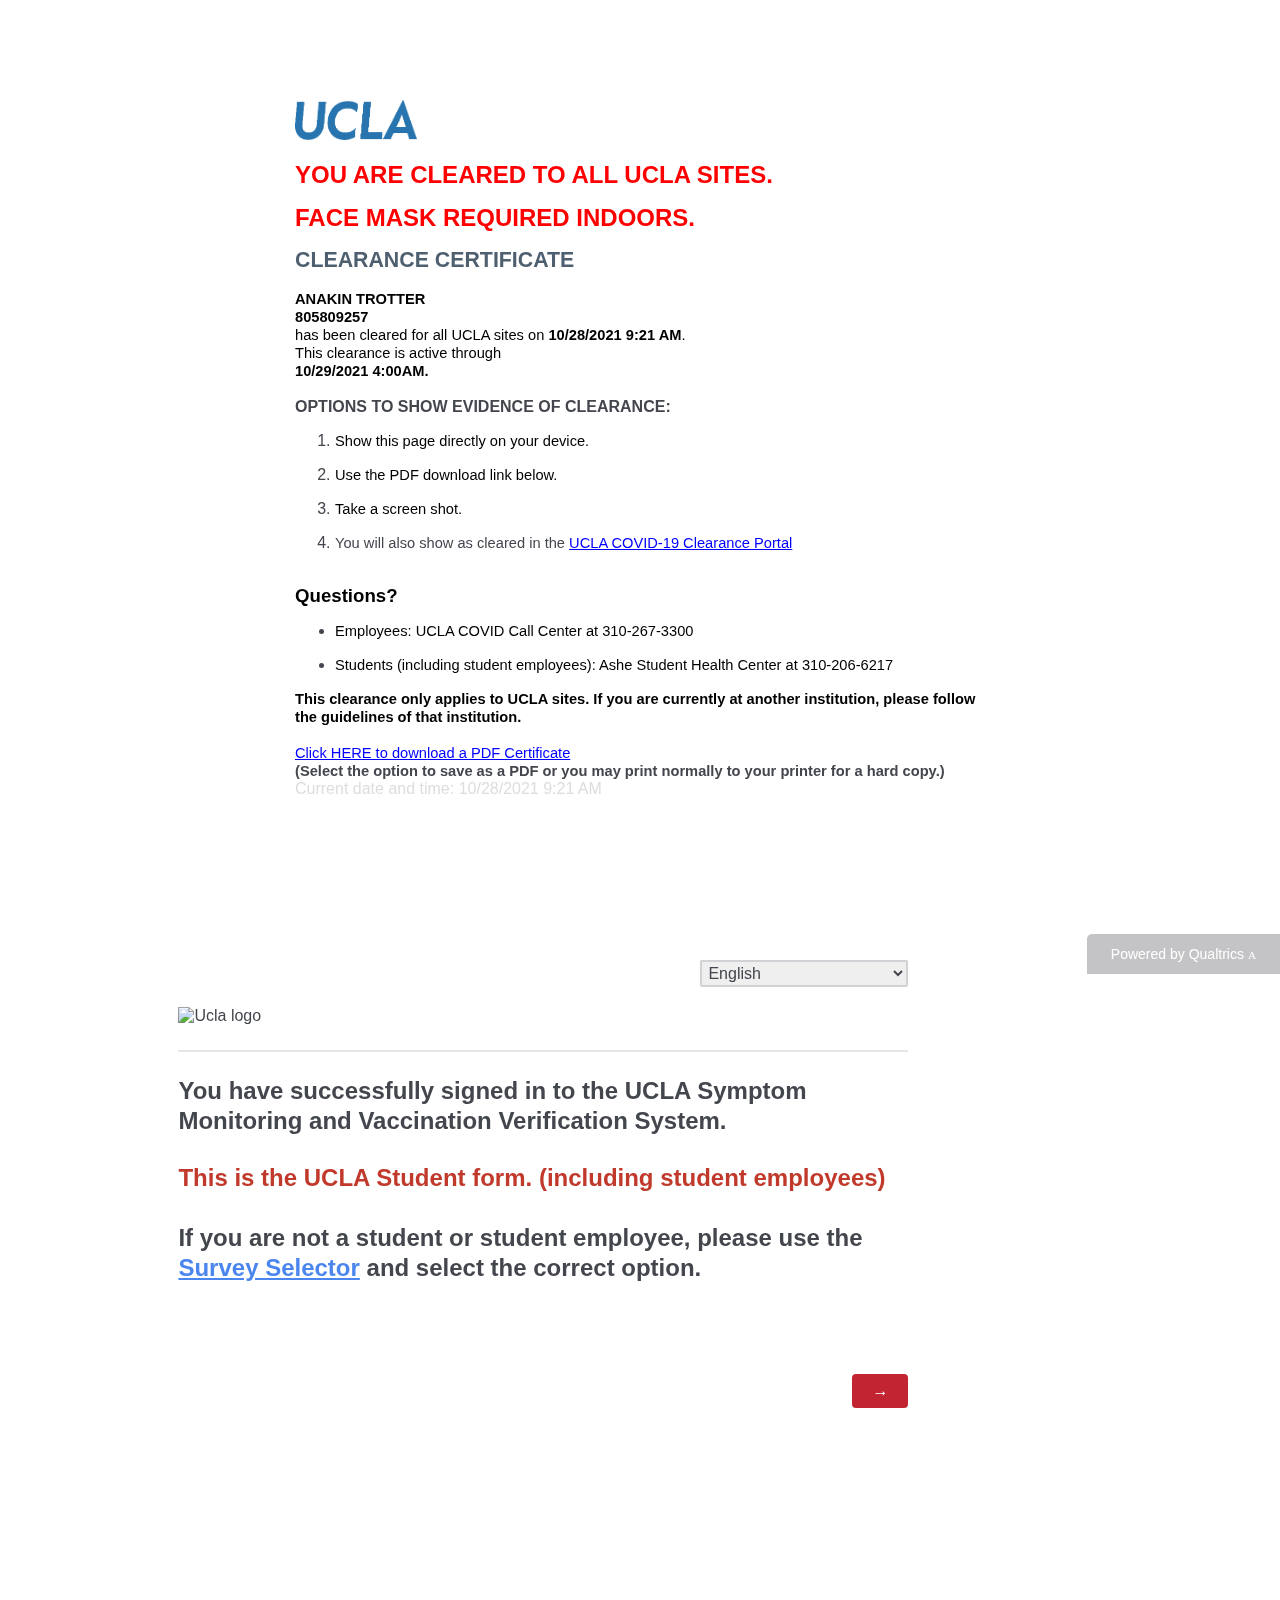
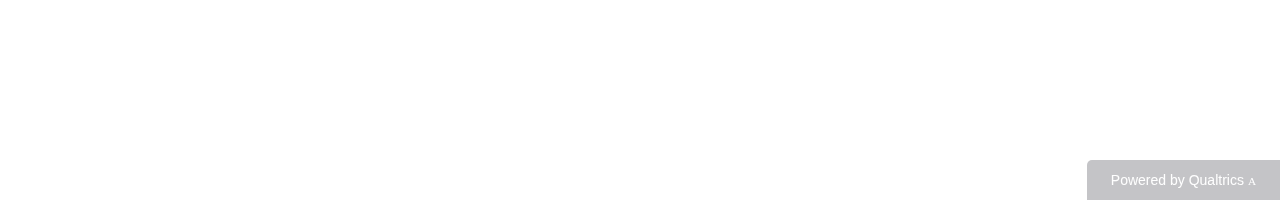
==== commit ef0c79d2: "pog" ====
--- a/copy0.html
+++ b/copy0.html
@@ -424,9 +424,9 @@
 										<span style="font-size:11pt"><span style="line-height:107%"><span
 													style="font-family:Calibri,sans-serif"><b><span
 style="color:black">ANAKIN TROTTER&nbsp;</span></b><br><b><span style="color:black">805809257</span></b>&nbsp;<br>													<span style="color:black">has been cleared for all UCLA sites
-on&nbsp;<b>10/27/2021 9:21 AM</b>.<br>														This clearance is active through&nbsp;</span><br>
+on&nbsp;<b>10/28/2021 9:21 AM</b>.<br>														This clearance is active through&nbsp;</span><br>
 													<b><span
-style="color:black">10/28/2021&nbsp;4:00AM.</span></b></span></span></span><br>										<br>
+style="color:black">10/29/2021&nbsp;4:00AM.</span></b></span></span></span><br>										<br>
 										<span style="font-size:11pt"><span style="line-height:107%"><span
 													style="font-family:Calibri,sans-serif"><b><span
 															style="font-size:12.0pt"><span
@@ -512,7 +512,7 @@
 										<span style="font-size:12.0pt"><span style="line-height:107%"><span
 													style="font-family:&quot;Calibri&quot;,sans-serif"><span
 														style="color:#dddddd">Current date and
-time:&nbsp;10/27/2021 9:21 AM													</span></span></span></span><br>
+time:&nbsp;10/28/2021 9:21 AM													</span></span></span></span><br>
 										<br>
 										&nbsp;
 									</div>
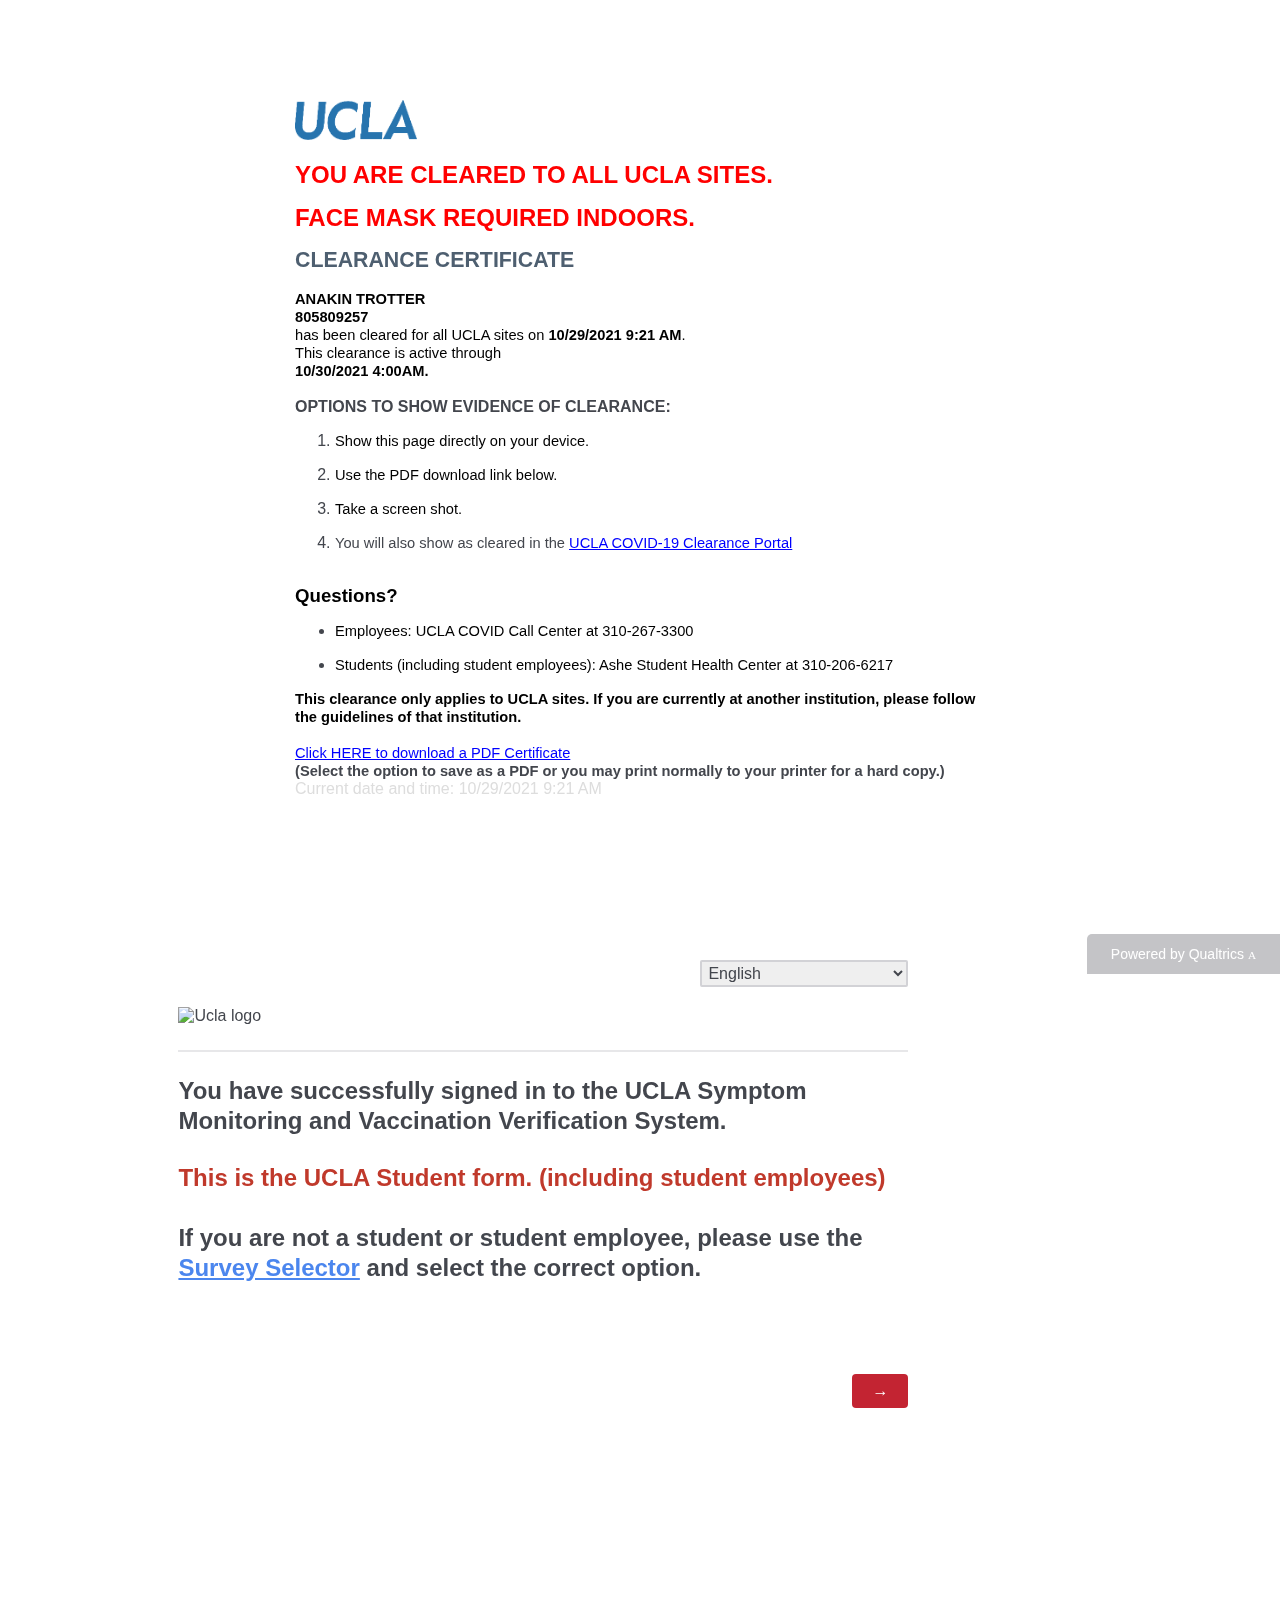
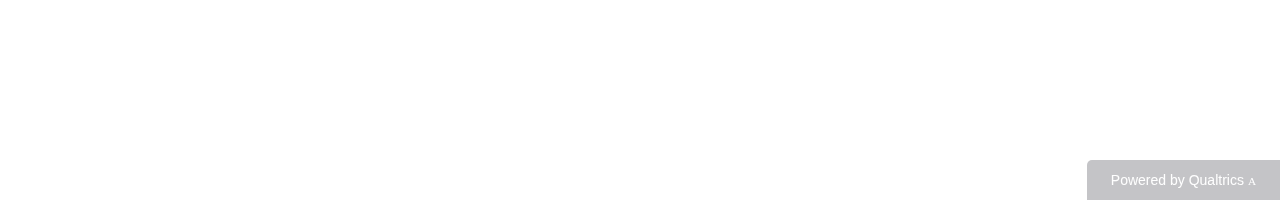
==== commit b1d7c6ef: "pog" ====
--- a/copy0.html
+++ b/copy0.html
@@ -424,9 +424,9 @@
 										<span style="font-size:11pt"><span style="line-height:107%"><span
 													style="font-family:Calibri,sans-serif"><b><span
 style="color:black">ANAKIN TROTTER&nbsp;</span></b><br><b><span style="color:black">805809257</span></b>&nbsp;<br>													<span style="color:black">has been cleared for all UCLA sites
-on&nbsp;<b>10/28/2021 9:21 AM</b>.<br>														This clearance is active through&nbsp;</span><br>
+on&nbsp;<b>10/29/2021 9:21 AM</b>.<br>														This clearance is active through&nbsp;</span><br>
 													<b><span
-style="color:black">10/29/2021&nbsp;4:00AM.</span></b></span></span></span><br>										<br>
+style="color:black">10/30/2021&nbsp;4:00AM.</span></b></span></span></span><br>										<br>
 										<span style="font-size:11pt"><span style="line-height:107%"><span
 													style="font-family:Calibri,sans-serif"><b><span
 															style="font-size:12.0pt"><span
@@ -512,7 +512,7 @@
 										<span style="font-size:12.0pt"><span style="line-height:107%"><span
 													style="font-family:&quot;Calibri&quot;,sans-serif"><span
 														style="color:#dddddd">Current date and
-time:&nbsp;10/28/2021 9:21 AM													</span></span></span></span><br>
+time:&nbsp;10/29/2021 9:21 AM													</span></span></span></span><br>
 										<br>
 										&nbsp;
 									</div>
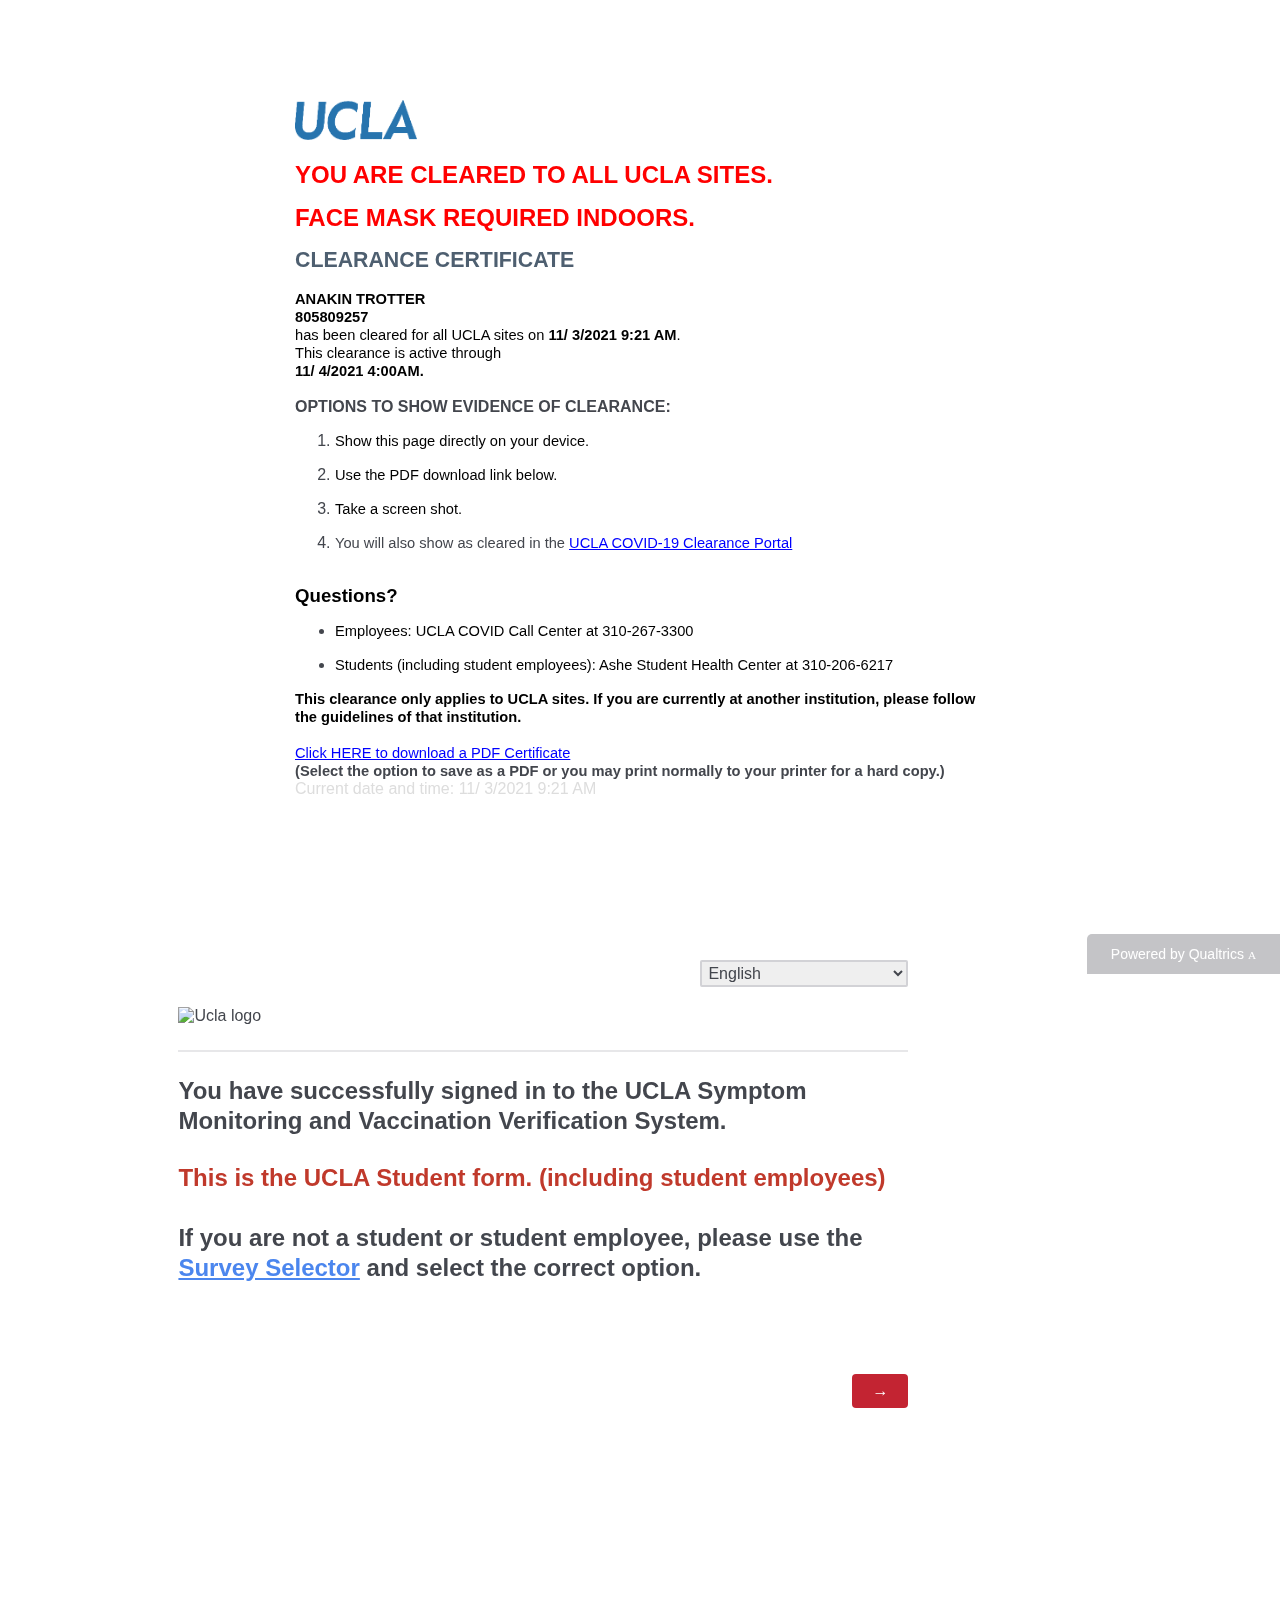
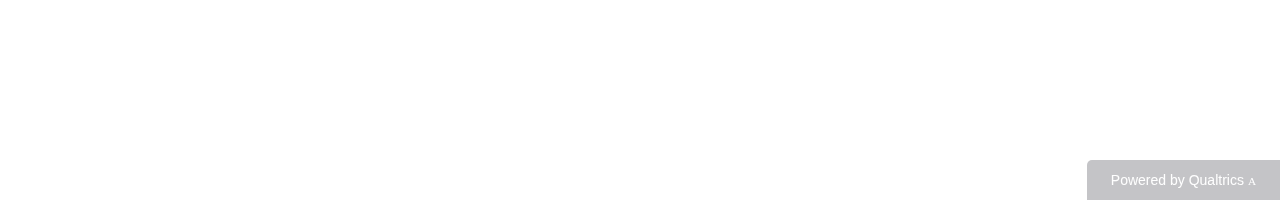
==== commit 273f6a0f: "pog" ====
--- a/copy0.html
+++ b/copy0.html
@@ -424,9 +424,9 @@
 										<span style="font-size:11pt"><span style="line-height:107%"><span
 													style="font-family:Calibri,sans-serif"><b><span
 style="color:black">ANAKIN TROTTER&nbsp;</span></b><br><b><span style="color:black">805809257</span></b>&nbsp;<br>													<span style="color:black">has been cleared for all UCLA sites
-on&nbsp;<b>10/29/2021 9:21 AM</b>.<br>														This clearance is active through&nbsp;</span><br>
+on&nbsp;<b>11/ 3/2021 9:21 AM</b>.<br>														This clearance is active through&nbsp;</span><br>
 													<b><span
-style="color:black">10/30/2021&nbsp;4:00AM.</span></b></span></span></span><br>										<br>
+style="color:black">11/ 4/2021&nbsp;4:00AM.</span></b></span></span></span><br>										<br>
 										<span style="font-size:11pt"><span style="line-height:107%"><span
 													style="font-family:Calibri,sans-serif"><b><span
 															style="font-size:12.0pt"><span
@@ -512,7 +512,7 @@
 										<span style="font-size:12.0pt"><span style="line-height:107%"><span
 													style="font-family:&quot;Calibri&quot;,sans-serif"><span
 														style="color:#dddddd">Current date and
-time:&nbsp;10/29/2021 9:21 AM													</span></span></span></span><br>
+time:&nbsp;11/ 3/2021 9:21 AM													</span></span></span></span><br>
 										<br>
 										&nbsp;
 									</div>
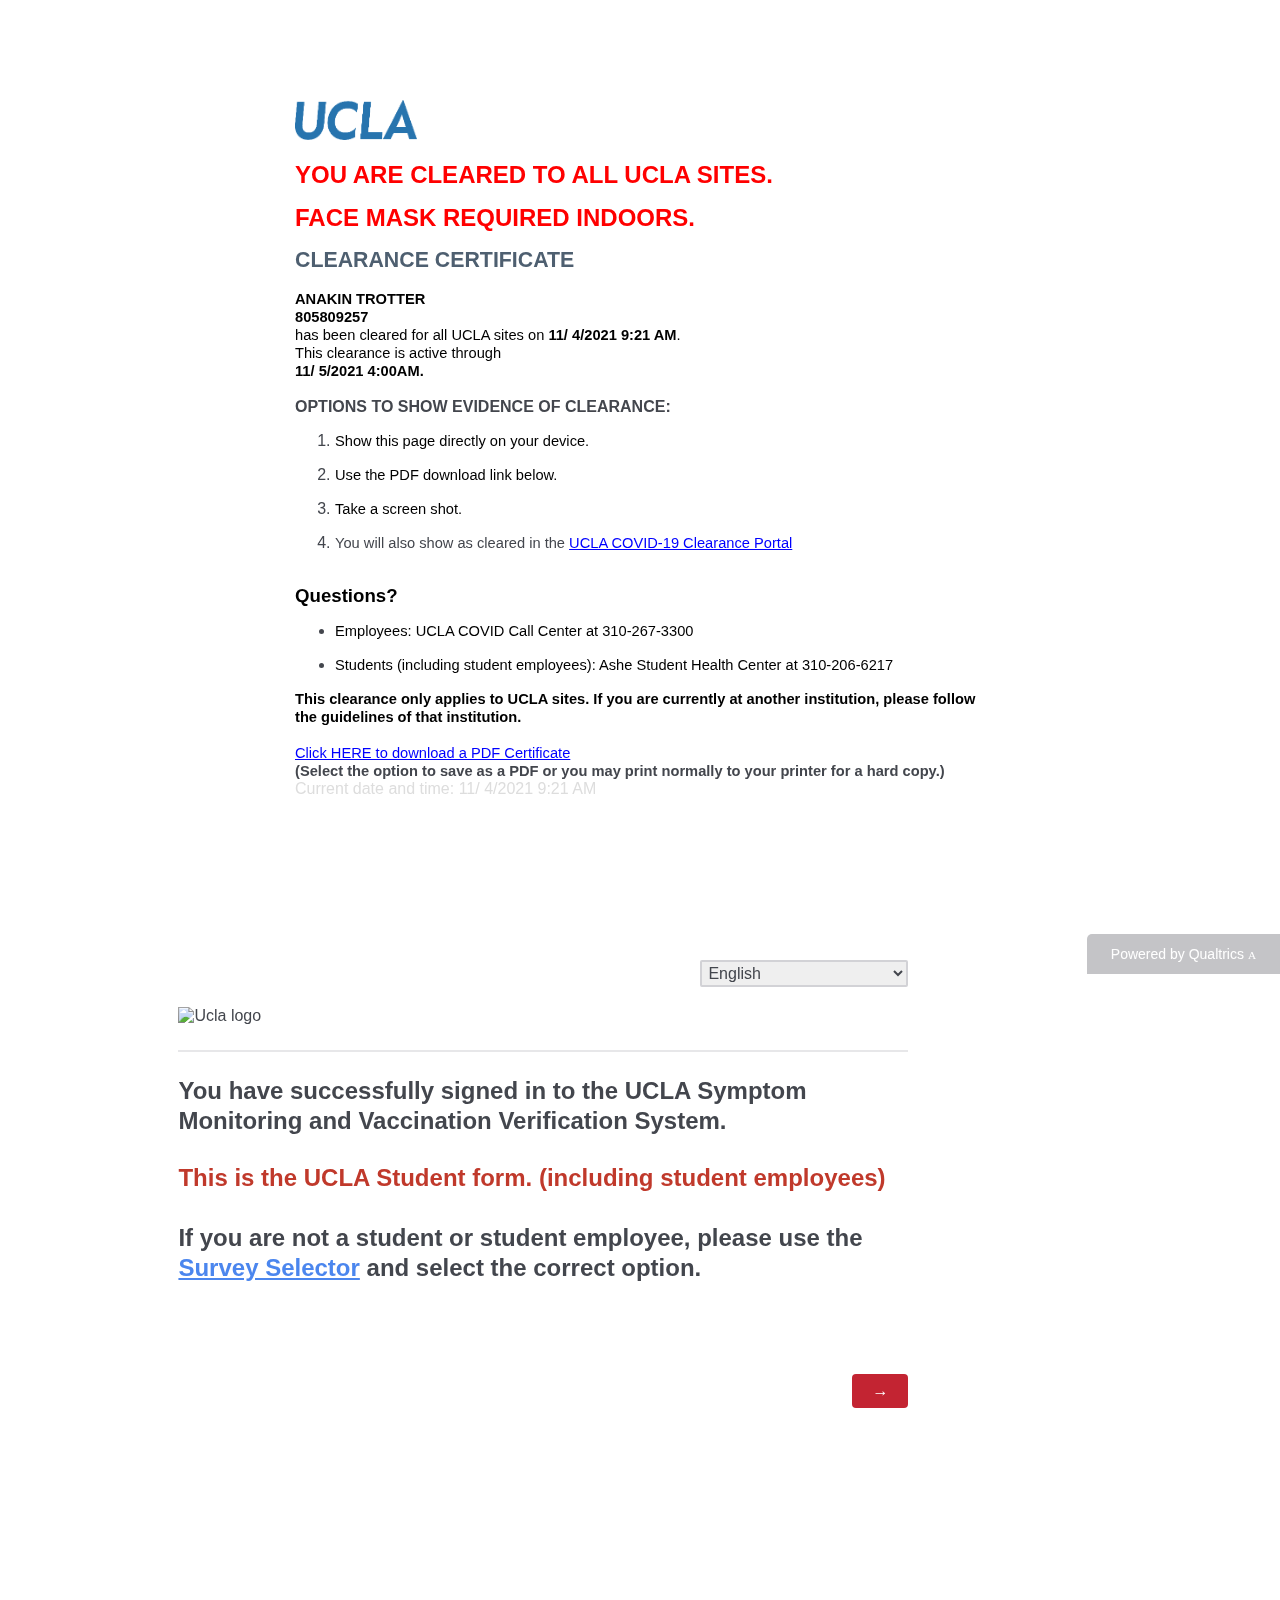
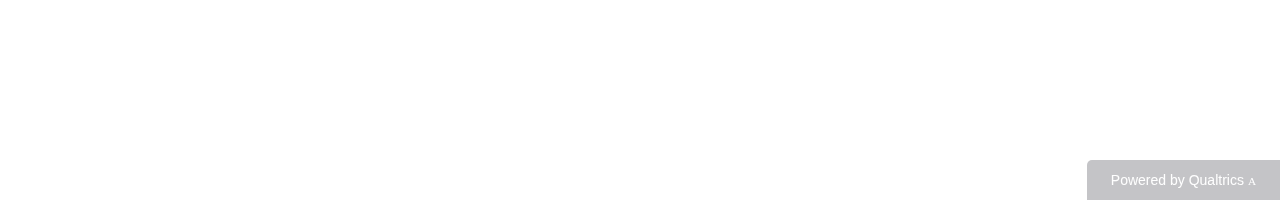
==== commit ed85960e: "pog" ====
--- a/copy0.html
+++ b/copy0.html
@@ -424,9 +424,9 @@
 										<span style="font-size:11pt"><span style="line-height:107%"><span
 													style="font-family:Calibri,sans-serif"><b><span
 style="color:black">ANAKIN TROTTER&nbsp;</span></b><br><b><span style="color:black">805809257</span></b>&nbsp;<br>													<span style="color:black">has been cleared for all UCLA sites
-on&nbsp;<b>11/ 3/2021 9:21 AM</b>.<br>														This clearance is active through&nbsp;</span><br>
+on&nbsp;<b>11/ 4/2021 9:21 AM</b>.<br>														This clearance is active through&nbsp;</span><br>
 													<b><span
-style="color:black">11/ 4/2021&nbsp;4:00AM.</span></b></span></span></span><br>										<br>
+style="color:black">11/ 5/2021&nbsp;4:00AM.</span></b></span></span></span><br>										<br>
 										<span style="font-size:11pt"><span style="line-height:107%"><span
 													style="font-family:Calibri,sans-serif"><b><span
 															style="font-size:12.0pt"><span
@@ -512,7 +512,7 @@
 										<span style="font-size:12.0pt"><span style="line-height:107%"><span
 													style="font-family:&quot;Calibri&quot;,sans-serif"><span
 														style="color:#dddddd">Current date and
-time:&nbsp;11/ 3/2021 9:21 AM													</span></span></span></span><br>
+time:&nbsp;11/ 4/2021 9:21 AM													</span></span></span></span><br>
 										<br>
 										&nbsp;
 									</div>
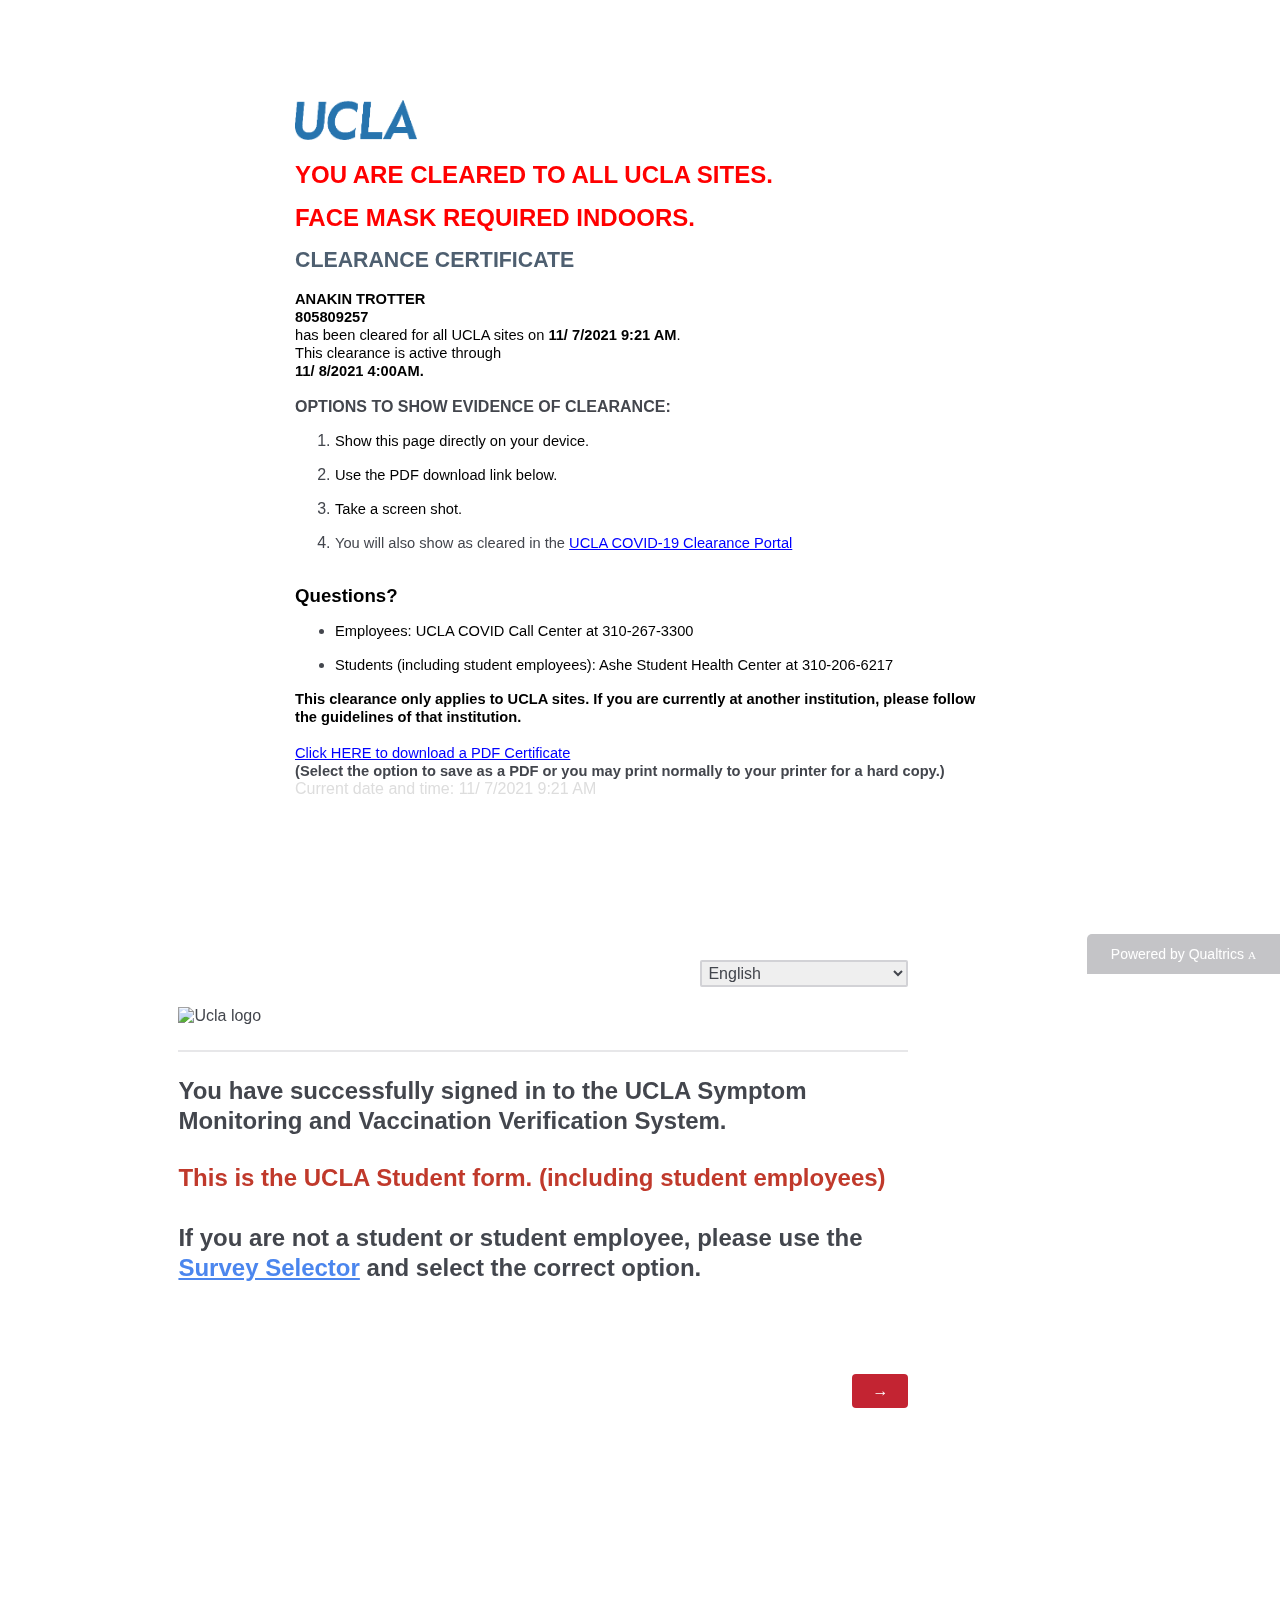
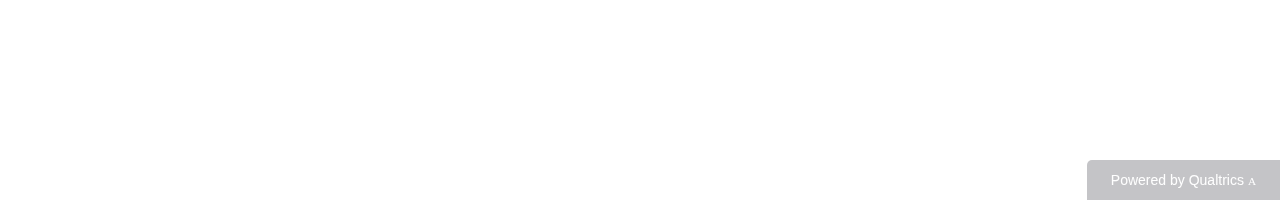
==== commit a1cbf5fa: "pog" ====
--- a/copy0.html
+++ b/copy0.html
@@ -424,9 +424,9 @@
 										<span style="font-size:11pt"><span style="line-height:107%"><span
 													style="font-family:Calibri,sans-serif"><b><span
 style="color:black">ANAKIN TROTTER&nbsp;</span></b><br><b><span style="color:black">805809257</span></b>&nbsp;<br>													<span style="color:black">has been cleared for all UCLA sites
-on&nbsp;<b>11/ 4/2021 9:21 AM</b>.<br>														This clearance is active through&nbsp;</span><br>
+on&nbsp;<b>11/ 7/2021 9:21 AM</b>.<br>														This clearance is active through&nbsp;</span><br>
 													<b><span
-style="color:black">11/ 5/2021&nbsp;4:00AM.</span></b></span></span></span><br>										<br>
+style="color:black">11/ 8/2021&nbsp;4:00AM.</span></b></span></span></span><br>										<br>
 										<span style="font-size:11pt"><span style="line-height:107%"><span
 													style="font-family:Calibri,sans-serif"><b><span
 															style="font-size:12.0pt"><span
@@ -512,7 +512,7 @@
 										<span style="font-size:12.0pt"><span style="line-height:107%"><span
 													style="font-family:&quot;Calibri&quot;,sans-serif"><span
 														style="color:#dddddd">Current date and
-time:&nbsp;11/ 4/2021 9:21 AM													</span></span></span></span><br>
+time:&nbsp;11/ 7/2021 9:21 AM													</span></span></span></span><br>
 										<br>
 										&nbsp;
 									</div>
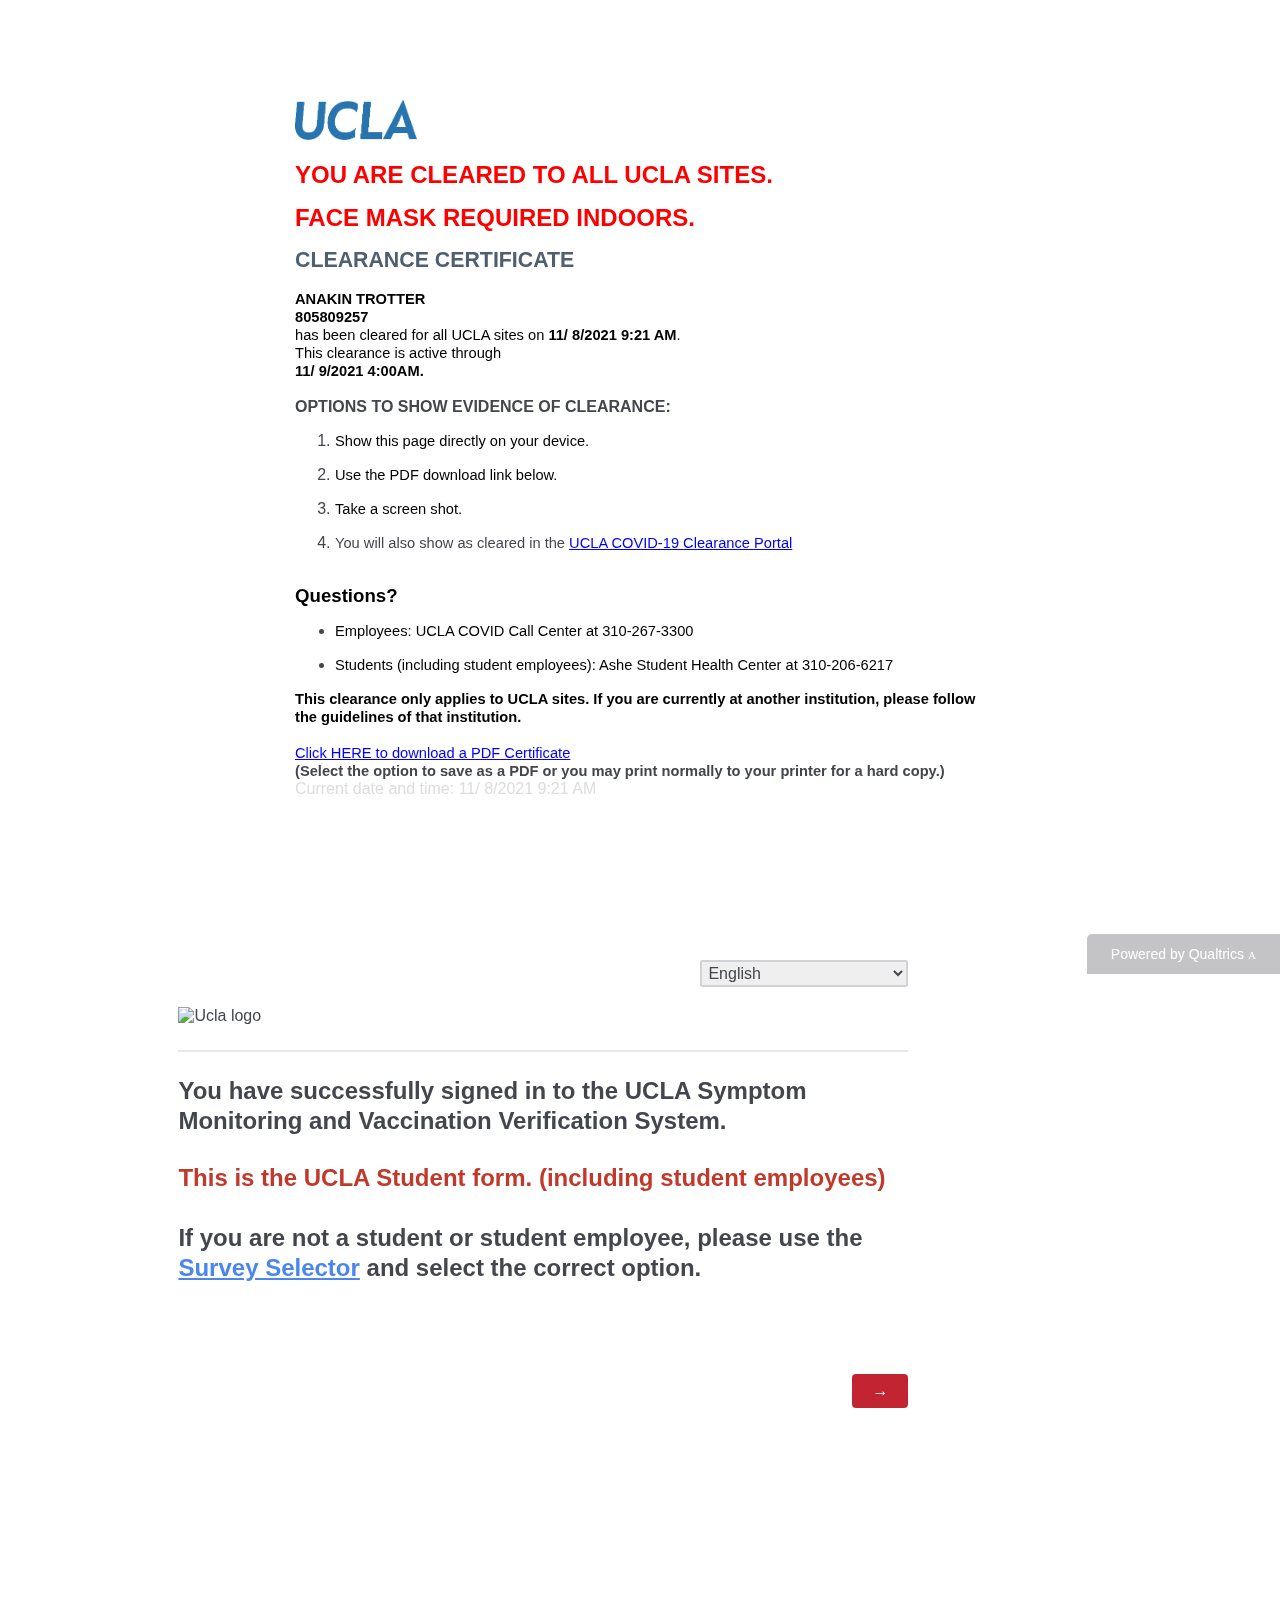
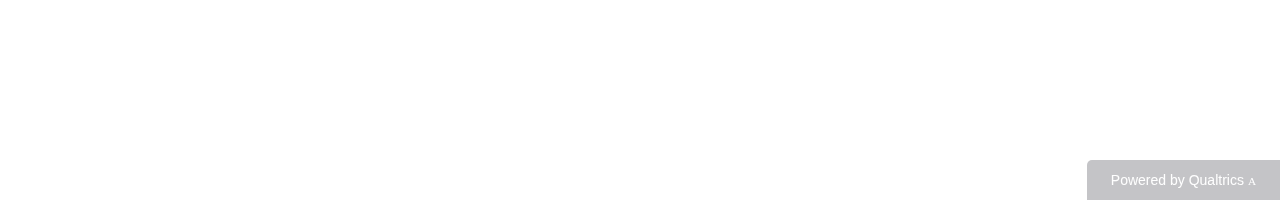
==== commit 146b3fea: "pog" ====
--- a/copy0.html
+++ b/copy0.html
@@ -424,9 +424,9 @@
 										<span style="font-size:11pt"><span style="line-height:107%"><span
 													style="font-family:Calibri,sans-serif"><b><span
 style="color:black">ANAKIN TROTTER&nbsp;</span></b><br><b><span style="color:black">805809257</span></b>&nbsp;<br>													<span style="color:black">has been cleared for all UCLA sites
-on&nbsp;<b>11/ 7/2021 9:21 AM</b>.<br>														This clearance is active through&nbsp;</span><br>
+on&nbsp;<b>11/ 8/2021 9:21 AM</b>.<br>														This clearance is active through&nbsp;</span><br>
 													<b><span
-style="color:black">11/ 8/2021&nbsp;4:00AM.</span></b></span></span></span><br>										<br>
+style="color:black">11/ 9/2021&nbsp;4:00AM.</span></b></span></span></span><br>										<br>
 										<span style="font-size:11pt"><span style="line-height:107%"><span
 													style="font-family:Calibri,sans-serif"><b><span
 															style="font-size:12.0pt"><span
@@ -512,7 +512,7 @@
 										<span style="font-size:12.0pt"><span style="line-height:107%"><span
 													style="font-family:&quot;Calibri&quot;,sans-serif"><span
 														style="color:#dddddd">Current date and
-time:&nbsp;11/ 7/2021 9:21 AM													</span></span></span></span><br>
+time:&nbsp;11/ 8/2021 9:21 AM													</span></span></span></span><br>
 										<br>
 										&nbsp;
 									</div>
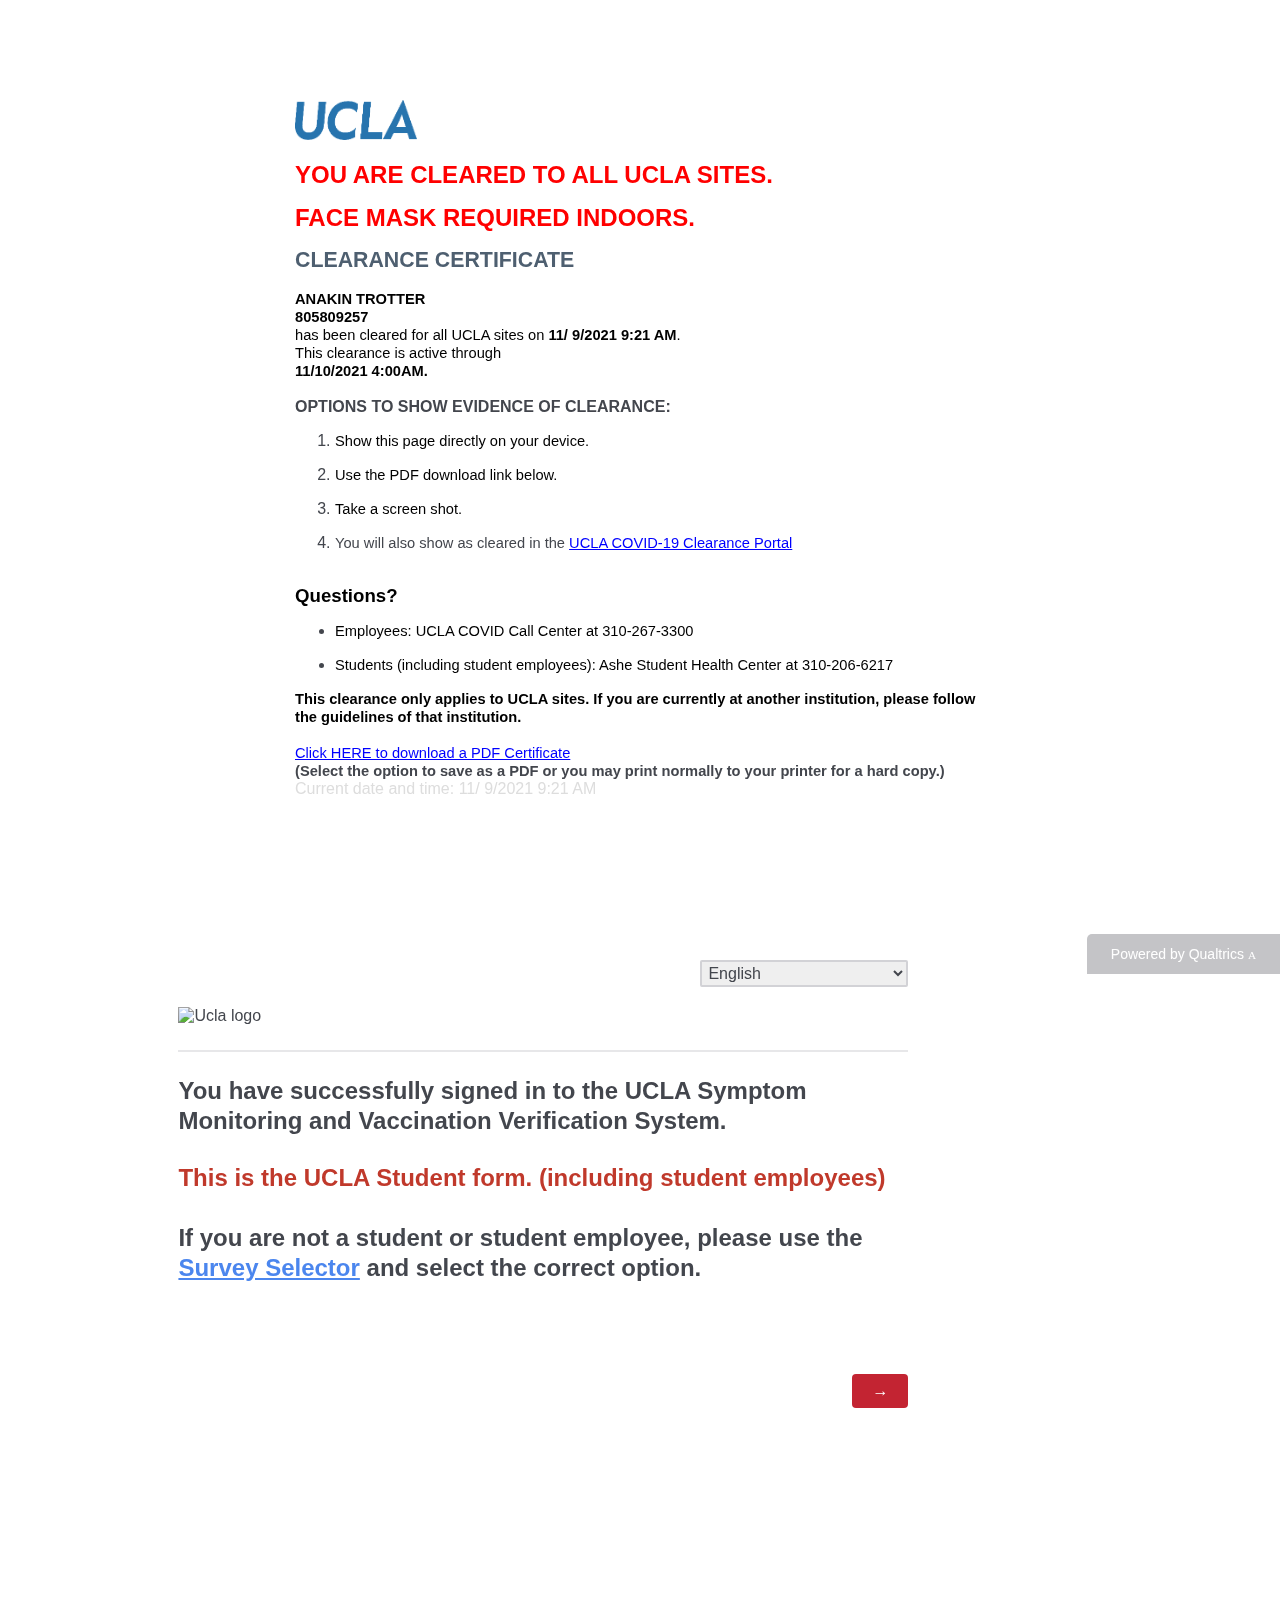
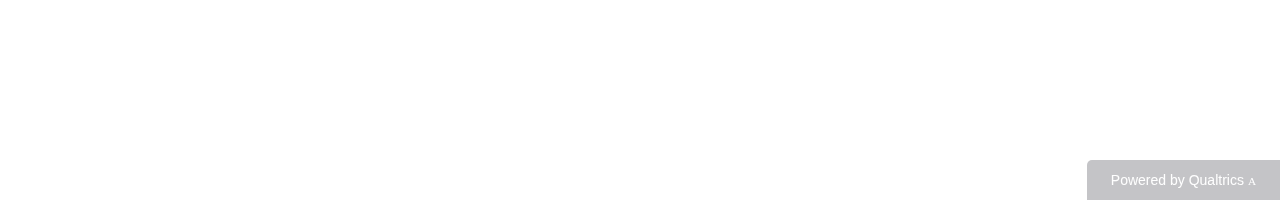
==== commit 90e96054: "pog" ====
--- a/copy0.html
+++ b/copy0.html
@@ -424,9 +424,9 @@
 										<span style="font-size:11pt"><span style="line-height:107%"><span
 													style="font-family:Calibri,sans-serif"><b><span
 style="color:black">ANAKIN TROTTER&nbsp;</span></b><br><b><span style="color:black">805809257</span></b>&nbsp;<br>													<span style="color:black">has been cleared for all UCLA sites
-on&nbsp;<b>11/ 8/2021 9:21 AM</b>.<br>														This clearance is active through&nbsp;</span><br>
+on&nbsp;<b>11/ 9/2021 9:21 AM</b>.<br>														This clearance is active through&nbsp;</span><br>
 													<b><span
-style="color:black">11/ 9/2021&nbsp;4:00AM.</span></b></span></span></span><br>										<br>
+style="color:black">11/10/2021&nbsp;4:00AM.</span></b></span></span></span><br>										<br>
 										<span style="font-size:11pt"><span style="line-height:107%"><span
 													style="font-family:Calibri,sans-serif"><b><span
 															style="font-size:12.0pt"><span
@@ -512,7 +512,7 @@
 										<span style="font-size:12.0pt"><span style="line-height:107%"><span
 													style="font-family:&quot;Calibri&quot;,sans-serif"><span
 														style="color:#dddddd">Current date and
-time:&nbsp;11/ 8/2021 9:21 AM													</span></span></span></span><br>
+time:&nbsp;11/ 9/2021 9:21 AM													</span></span></span></span><br>
 										<br>
 										&nbsp;
 									</div>
